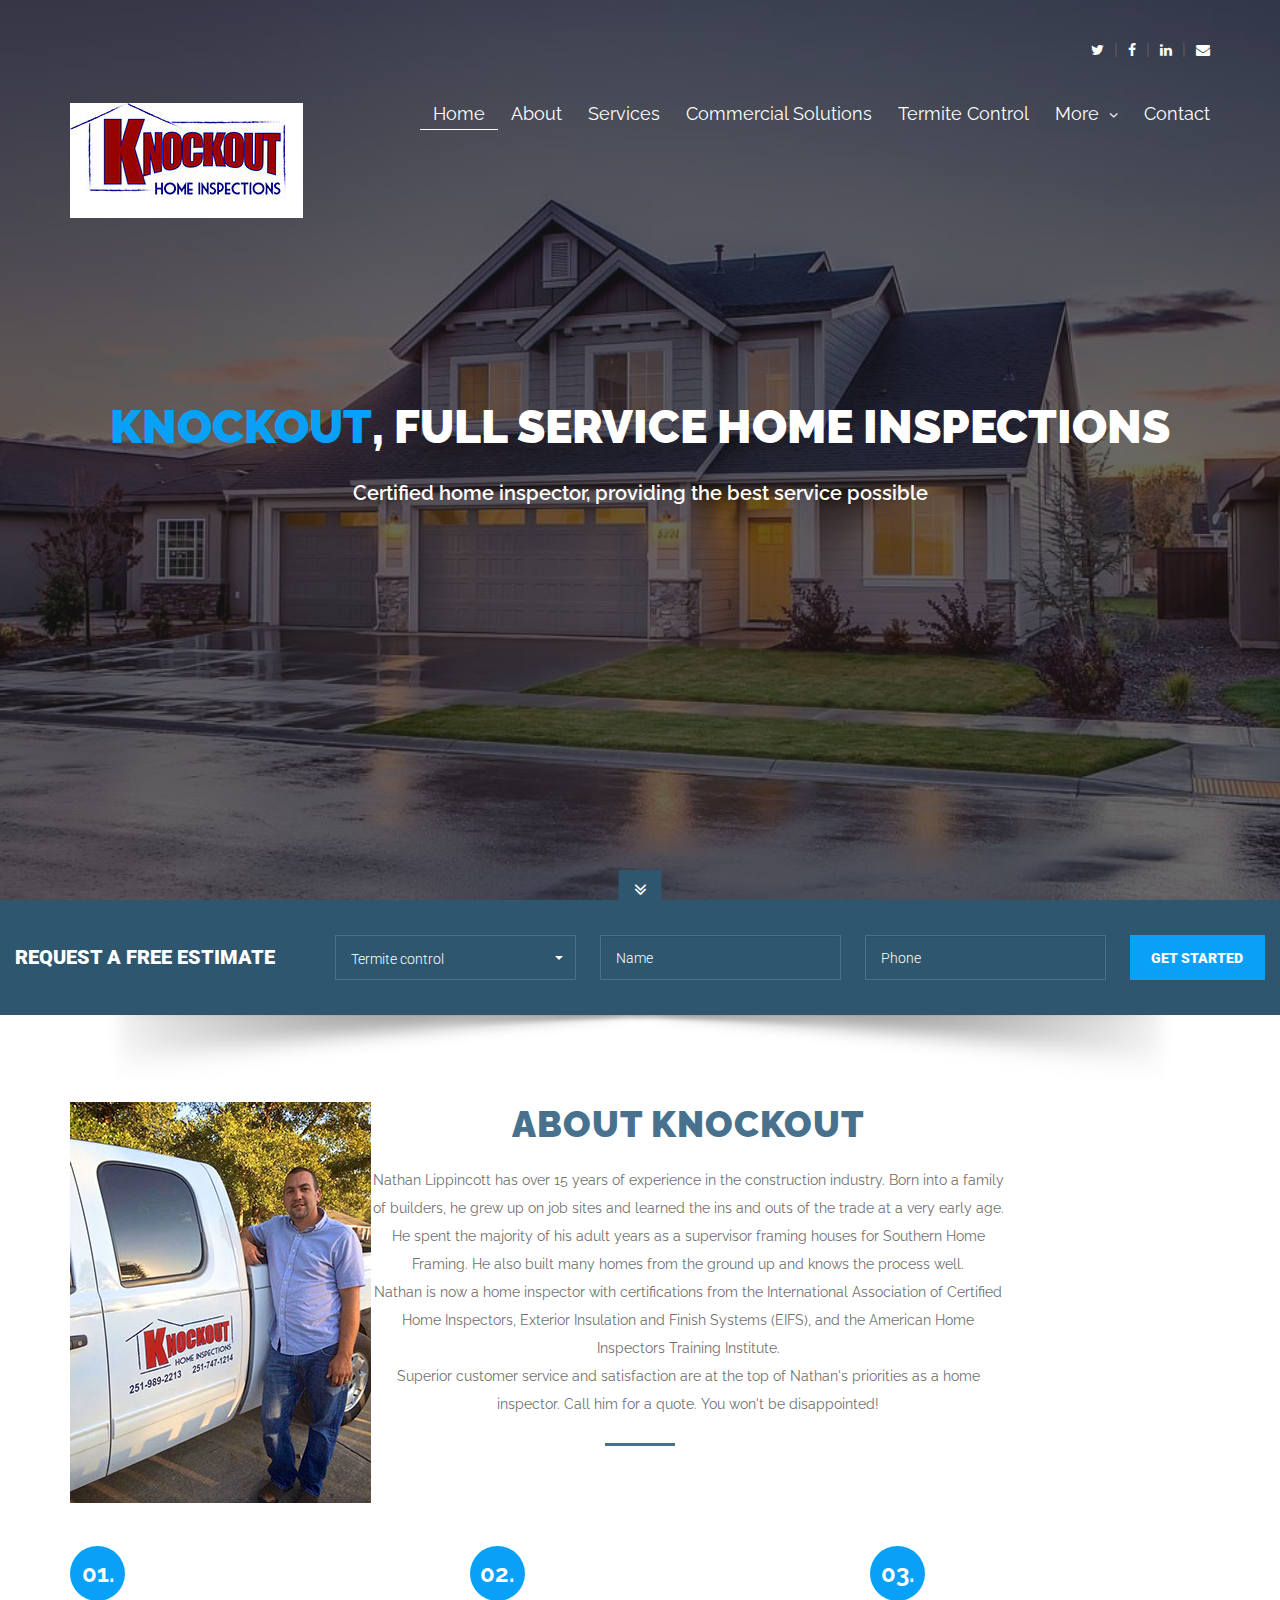
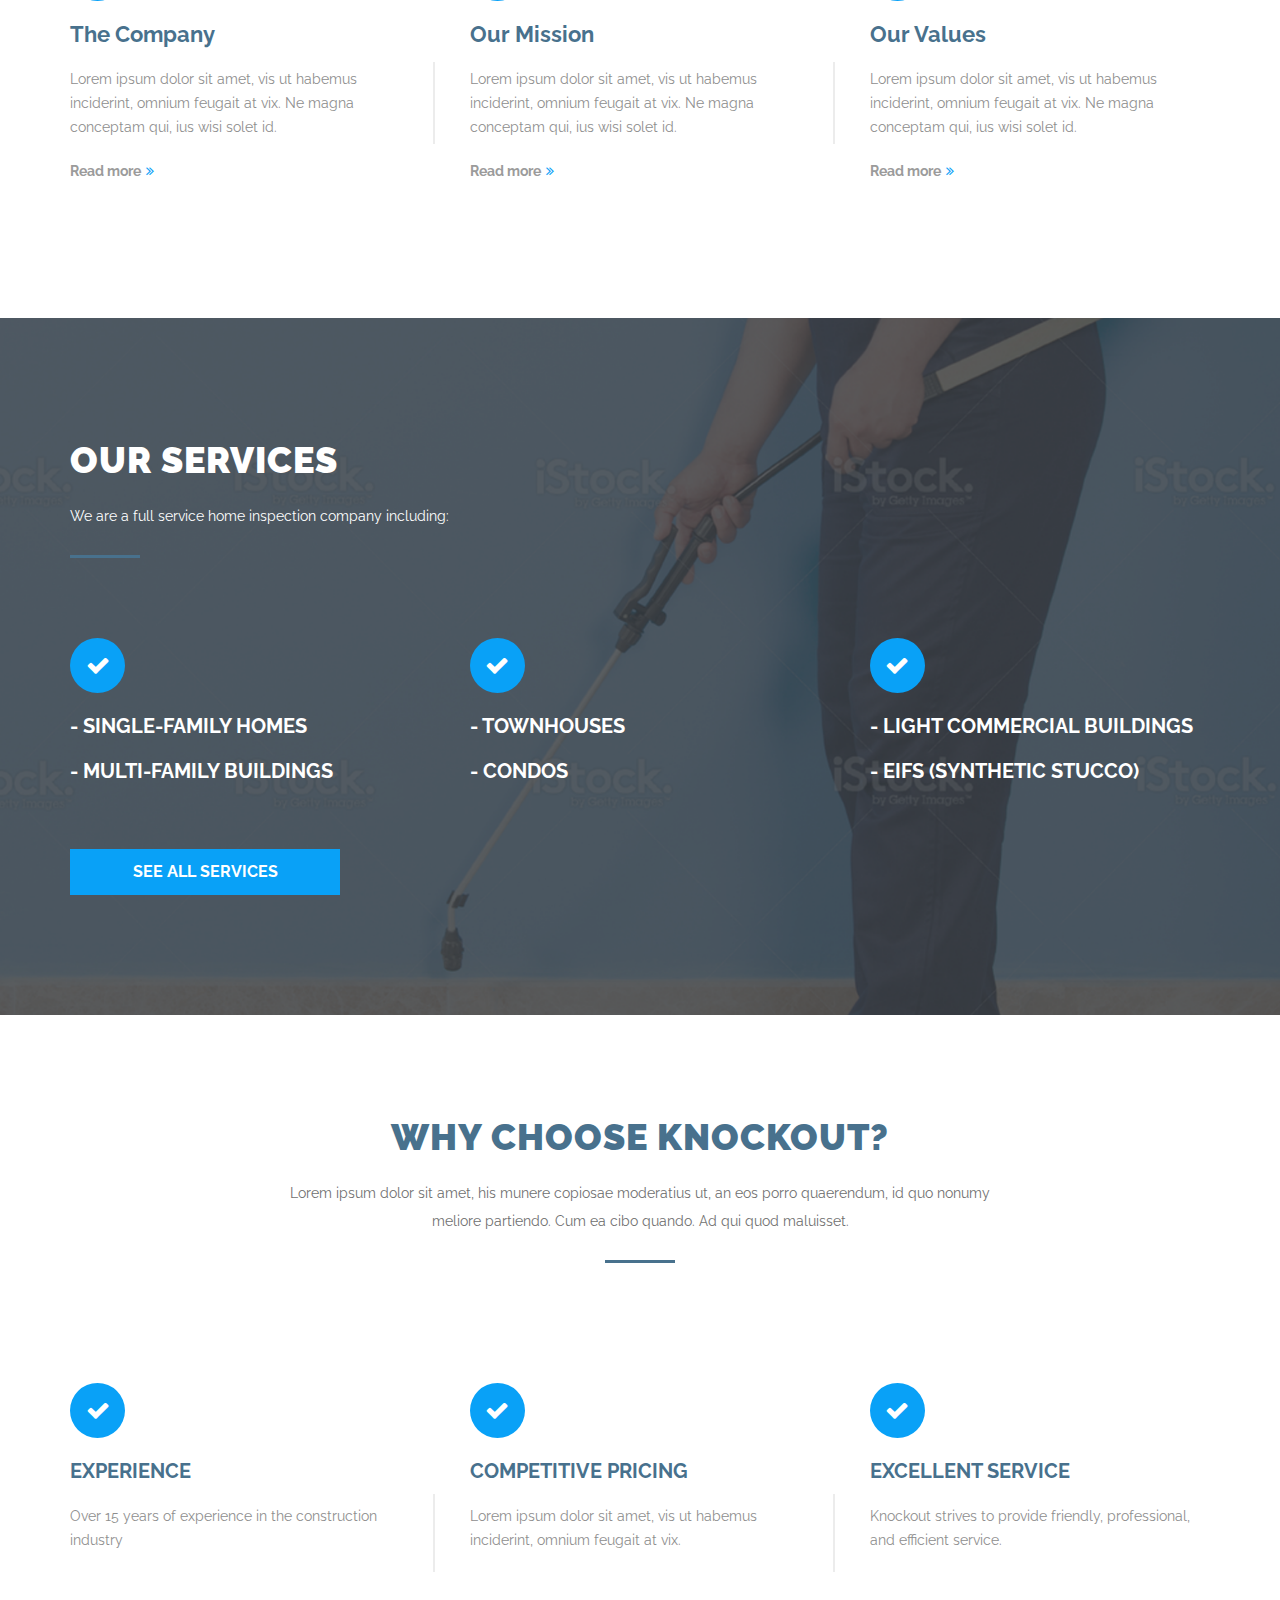
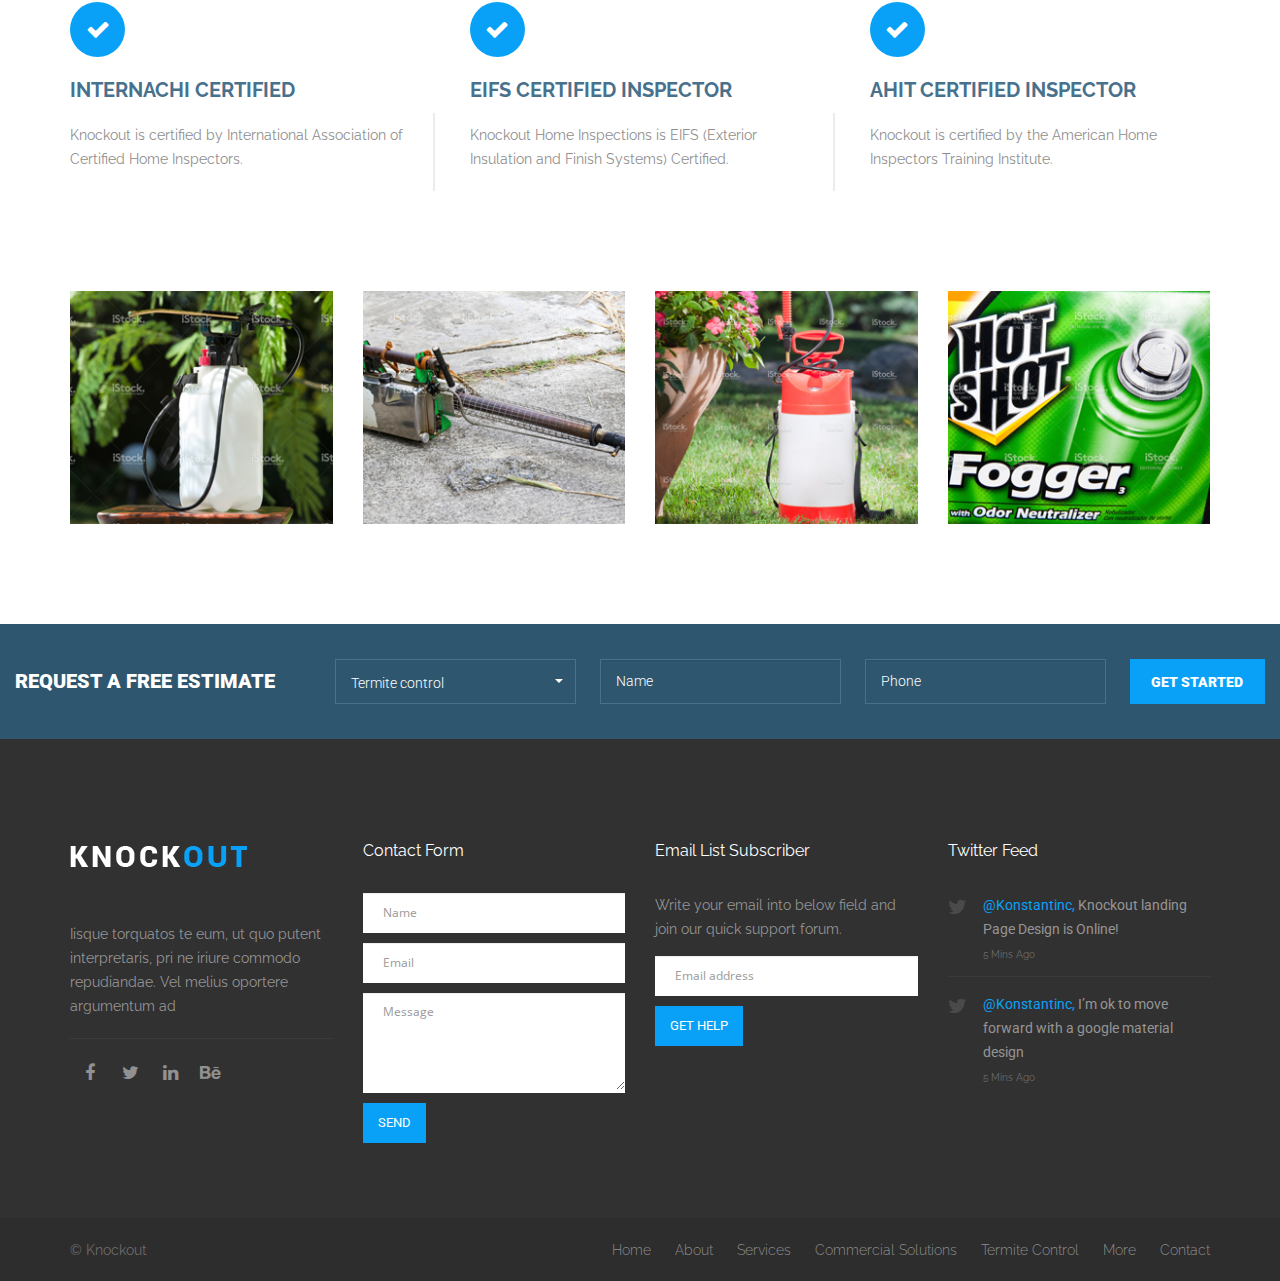
==== index.html @ 628419d8 "commented out even more stuff - swapped some divs in the the service section" ====
<!DOCTYPE html>
<html lang="en">
	<head>
		<title>Knockout Home Inspections | Full Service Home Inspection | Baldwin County, AL</title>

		<meta http-equiv="Content-Type" content="text/html; charset=UTF-8"/>
		<meta http-equiv="X-UA-Compatible" content="IE=edge"/>
		<meta charset="utf-8" type="text/css"/>
		<meta name="viewport" content="width=device-width" initial-scale="1.0"/>

		<!-- jQuery Plugin Set -->
		<script src="assets/plugins/jquery/jquery.js"></script>

		<!-- jQuery UI Plugin Set -->
		<link rel="stylesheet" href="assets/plugins/jquery-ui-1.11.1/jquery-ui.css"/>
		<script src="assets/plugins/jquery-ui-1.11.1/jquery-ui.js"></script>
		<script src="assets/plugins/jquery-ui-1.11.1/jquery.easing.js"></script>

		<!-- Bootstrap Plugin Set -->
		<link rel="stylesheet" href="assets/css/bootstrap.css"/>
		<script src="assets/plugins/bootstrap/assets/javascripts/bootstrap.js"></script>

		<!-- Bootstrap Select Plugin Set -->
		<link rel="stylesheet" href="assets/plugins/bootstrap-select/dist/css/bootstrap-select.min.css"/>
		<script src="assets/plugins/bootstrap-select/js/bootstrap-select.js"></script>

		<!-- Match Height Plugin Set -->
		<script src="assets/plugins/match-height/jquery.matchHeight-min.js"></script>

		<!-- Owl Carousel Plugin Set -->
		<link rel="stylesheet" href="assets/plugins/owl-carousel/assets/owl.carousel.css"/>
		<script src="assets/plugins/owl-carousel/owl.carousel.min.js"></script>

		<!-- Font Awesome Plugin Set -->
		<link rel="stylesheet" href="assets/plugins/font-awesome/css/font-awesome.min.css"/>

		<!-- Fonts -->
		<link href='http://fonts.googleapis.com/css?family=Raleway:500,600,700,800,900,400,300' rel='stylesheet' type='text/css'/>
		<link href='http://fonts.googleapis.com/css?family=Roboto:400,300,500,700,900' rel='stylesheet' type='text/css'/>
		<link href='http://fonts.googleapis.com/css?family=Open+Sans:400,300' rel='stylesheet' type='text/css'/>

		<!-- Project Theme Style Sheet -->
		<link rel="stylesheet" href="assets/css/project-theme.css"/>

		<!--[if gte IE 6]>
			<script src="assets/js/externals/css3-mediaqueries.min.js"></script>
			<script src="assets/js/externals/html5shiv.js"></script>
			<script src="assets/js/externals/placeholders.min.js"></script>
			<script src="assets/js/externals/respond.js"></script>
			<script src="assets/js/externals/selectivizr-min.js"></script>
		<![endif]-->
		
	</head>
	<body class="float-section" id="cnt_top">
		
		<header id="vh_viewport">
			<div class="overlay"></div>
			<div class="header-content-container">
				<div class="social-nav-container clearfix">
					<div class="container">
						<div class="social-nav-inner">
							<ul class="list-inline-float">
								<li><a href="javascript:;" class="hover-twitter-color"><i class="fa fa-twitter"></i></a></li>
								<li><a href="javascript:;" class="hover-facebook-color"><i class="fa fa-facebook"></i></a></li>
								<li><a href="javascript:;" class="hover-linkedin-color"><i class="fa fa-linkedin"></i></a></li>
								<li><a href="javascript:;" class="hover-mail-color"><i class="fa fa-envelope"></i></a></li>
							</ul>
						</div>
					</div>
				</div>
				<div class="main-navbar-container" id="sticky_nav">
					<div class="container">
						<nav class="navbar navbar-default navbar-reset main-navbar">
							<div class="navbar-header">
								<button type="button" class="navbar-toggle collapsed" data-toggle="collapse" data-target="#cnt_main_nav" aria-expanded="false">
									<span class="sr-only">Toggle navigation</span>
									<span class="icon-bar"></span>
									<span class="icon-bar"></span>
									<span class="icon-bar"></span>
								</button>
								<a class="navbar-brand" href="#"><img src="assets/images/knockouthomefinal2.jpg" class="img-responsive" alt="Knockout" title="Knockout"/></a>
							</div>
							<div class="collapse navbar-collapse main-nav-container" id="cnt_main_nav">
								<ul class="nav navbar-nav main-nav navbar-right">
									<li><a href="#cnt_top">Home</a></li>
									<li><a href="#cnt_about">About</a></li>
									<li><a href="#cnt_services">Services</a></li>
									<li><a href="#cnt_solutions">Commercial Solutions</a></li>
									<li><a href="#cnt_termite_control">Termite Control</a></li>
									<li>
										<a href="javascript:;">More<i class="fa fa-angle-down"></i></a>
										<div class="sub-nav-container">
											<ul class="list-unstyled sub-nav">
												<li><a href="javascript:;">Sub Nav Element 01</a></li>
												<li><a href="javascript:;">Sub Nav Element 02</a></li>
												<li><a href="javascript:;">Sub Nav Element 03</a></li>
												<li><a href="javascript:;">Sub Nav Element 04</a></li>
												<li><a href="javascript:;">Sub Nav Element 05</a></li>
											</ul>
										</div>
									</li>
									<li><a href="#cnt_contact">Contact</a></li>
								</ul>
							</div>
						</nav>
					</div>
				</div>
				<div class="header-banner-container">
					<div class="container">
						<div class="header-banner-wrapper">
							<div class="banner-text-container">
								<div class="head-title">
									<h1><span>Knockout</span>, full service home inspections</h1>
								</div>
								<div class="sub-title">
									<h3>Certified home inspector, providing the best service possible</h3>
								</div>
							</div>
						</div>
					</div>
				</div>
				<div class="scroll-arrow-container">
					<div class="container-fluid">
						<a href="#cnt_section" class="btn btn-primary smooth"><i class="fa fa-angle-double-down"></i></a>
					</div>
				</div>
			</div>
		</header>

		<section id="cnt_section">
			<article class="estimate-form-container">
				<div class="estimate-form-inner">
					<div class="estimate-form-wrapper">
						<form action="#" method="POST">
							<div class="row">
								
								<div class="col col-lg-3">
									<div class="form-title">
										<h3>Request a Free Estimate</h3>
									</div>
								</div>
								<div class="col col-lg-9">
									<div class="form-contents">
										<div class="row row-12">
											
											<div class="col col-md-10">
												<div class="row row-12">
													<div class="col col-md-4">
														<div class="form-group">
															<div class="selectpicker-container">
																<select name="knockout_type" id="knockout_type" class="select-picker">
																	<option>Termite control</option>
																	<option>Pest control</option>
																	<option>Bug control</option>
																	<option>Jerm control</option>
																</select>
															</div>
														</div>
													</div>
													<div class="col col-md-4">
														<div class="form-group">
															<input type="text" name="name" id="name" class="form-control" placeholder="Name"/>
														</div>
													</div>
													<div class="col col-md-4">
														<div class="form-group">
															<input type="text" name="phone" id="phone" class="form-control" placeholder="Phone"/>
														</div>
													</div>
												</div>
											</div>
											<div class="col col-md-2">
												<div class="btn-submit">
													<button class="btn btn-info btn-block">Get Started</button>
												</div>
											</div>

										</div>
									</div>
								</div>

							</div>
						</form>
					</div>
				</div>
				<div class="shadow-image">
					<img src="assets/images/shadow.png" class="img-responsive"/>
				</div>
			</article>

			<article class="knockout-features-container float-section" id="cnt_about">
				<div class="container">
					<div class="global-head-container head theme-dark head-center">
						<img style="float:left;" src="assets/images/nate.jpg">
						<div class="head-wrapper">
							<div class="head-title">
								<h2>About Knockout</h2>
							</div>
							<div class="head-quote">
								<p>Nathan Lippincott has over 15 years of experience in the construction industry. Born into a family of builders, he grew up on job sites and learned the ins and outs of the trade at a very early age. He spent the majority of his adult years as a supervisor framing houses for Southern Home Framing. He also built many homes from the ground up and knows the process well.</p>
								<p>Nathan is now a home inspector with certifications from the International Association of Certified Home Inspectors, Exterior Insulation and Finish Systems (EIFS), and the American Home Inspectors Training Institute.</p>
								<p>Superior customer service and satisfaction are at the top of Nathan's priorities as a home inspector. Call him for a quote. You won't be disappointed!</p>
							</div>
							<div class="head-border"></div>
						</div>
					</div>
					<div class="body">
						<div class="feature-blocks-container">
							<div class="row row-60 row-feature">
								
								<div class="col col-md-4">
									<div class="feature-block">
										<div class="feature-block-wrapper">
											<div class="block-serial">
												<span><p>01.</p></span>
											</div>
											<div class="block-title">
												<h3>The Company</h3>
											</div>
											<div class="block-description">
												<p>Lorem ipsum dolor sit amet, vis ut habemus inciderint, omnium feugait at vix. Ne magna conceptam qui, ius wisi solet id. </p>
											</div>
											<div class="block-link">
												<a href="javascript:;">Read more<i class="fa fa-angle-double-right"></i></a>
											</div>
										</div>
									</div>
								</div>
								<div class="col col-md-4">
									<div class="feature-block">
										<div class="feature-block-wrapper">
											<div class="block-serial">
												<span><p>02.</p></span>
											</div>
											<div class="block-title">
												<h3>Our Mission</h3>
											</div>
											<div class="block-description">
												<p>Lorem ipsum dolor sit amet, vis ut habemus inciderint, omnium feugait at vix. Ne magna conceptam qui, ius wisi solet id. </p>
											</div>
											<div class="block-link">
												<a href="javascript:;">Read more<i class="fa fa-angle-double-right"></i></a>
											</div>
										</div>
									</div>
								</div>
								<div class="col col-md-4">
									<div class="feature-block">
										<div class="feature-block-wrapper">
											<div class="block-serial">
												<span><p>03.</p></span>
											</div>
											<div class="block-title">
												<h3>Our Values</h3>
											</div>
											<div class="block-description">
												<p>Lorem ipsum dolor sit amet, vis ut habemus inciderint, omnium feugait at vix. Ne magna conceptam qui, ius wisi solet id. </p>
											</div>
											<div class="block-link">
												<a href="javascript:;">Read more<i class="fa fa-angle-double-right"></i></a>
											</div>
										</div>
									</div>
								</div>

							</div>
						</div>
					</div>
				</div>
			</article>
<!--
			<article class="knockout-skills-container float-section" id="cnt_services">
				<div class="container">
					<div class="global-head-container head theme-light head-left">
						<div class="head-wrapper">
							<div class="head-title">
								<h2>we handle with</h2>
							</div>
							<div class="head-quote">
								<p>Lorem ipsum dolor sit amet, his munere copiosae moderatius ut, an eos porro quaerendum, id quo nonumy meliore partiendo. Cum ea cibo quando. Ad qui quod maluisset.</p>
							</div>
							<div class="head-border"></div>
						</div>
					</div>
					<div class="body">
						<div class="skills-carousel-container">
							<div class="skills-carousel owl-carousel" id="skills_carousel">
								<div class="item">
									<div class="item-contents">
										<div class="block-image">
											<img src="assets/images/roof.jpg" class="img-responsive" alt="Termites Control" title="Termites Control"/>
										</div>
										<div class="block-title">
											<h3>Roof</h3>
										</div>
									</div>
								</div>
								<div class="item">
									<div class="item-contents">
										<div class="block-image">
											<img src="assets/images/skill-img-02.png" class="img-responsive" alt="Spiders Control" title="Spiders Control"/>
										</div>
										<div class="block-title">
											<h3>spiders</h3>
										</div>
									</div>
								</div>
								<div class="item">
									<div class="item-contents">
										<div class="block-image">
											<img src="assets/images/skill-img-03.png" class="img-responsive" alt="Beetle Control" title="Beetle Control"/>
										</div>
										<div class="block-title">
											<h3>beetles</h3>
										</div>
									</div>
								</div>
								<div class="item">
									<div class="item-contents">
										<div class="block-image">
											<img src="assets/images/skill-img-04.png" class="img-responsive" alt="Rodents Control" title="Rodents Control"/>
										</div>
										<div class="block-title">
											<h3>rodents</h3>
										</div>
									</div>
								</div>
								<div class="item">
									<div class="item-contents">
										<div class="block-image">
											<img src="assets/images/skill-img-01.png" class="img-responsive" alt="Termites Control" title="Termites Control"/>
										</div>
										<div class="block-title">
											<h3>termites</h3>
										</div>
									</div>
								</div>
								<div class="item">
									<div class="item-contents">
										<div class="block-image">
											<img src="assets/images/skill-img-02.png" class="img-responsive" alt="Spiders Control" title="Spiders Control"/>
										</div>
										<div class="block-title">
											<h3>spiders</h3>
										</div>
									</div>
								</div>
								<div class="item">
									<div class="item-contents">
										<div class="block-image">
											<img src="assets/images/skill-img-03.png" class="img-responsive" alt="Beetle Control" title="Beetle Control"/>
										</div>
										<div class="block-title">
											<h3>beetles</h3>
										</div>
									</div>
								</div>
								<div class="item">
									<div class="item-contents">
										<div class="block-image">
											<img src="assets/images/skill-img-04.png" class="img-responsive" alt="Rodents Control" title="Rodents Control"/>
										</div>
										<div class="block-title">
											<h3>rodents</h3>
										</div>
									</div>
								</div>
							</div>
						</div>
					</div>
				</div>
			</article>

			<article class="latest-news-about-knockout-container">
				<div class="container">
					<div class="global-head-container head theme-dark head-center">
						<div class="head-wrapper">
							<div class="head-title">
								<h2>Latest news &amp; about us</h2>
							</div>
							<div class="head-quote">
								<p>Lorem ipsum dolor sit amet, his munere copiosae moderatius ut, an eos porro quaerendum, id quo nonumy meliore partiendo. Cum ea cibo quando. Ad qui quod maluisset. </p>
							</div>
							<div class="head-border"></div>
						</div>
					</div>
					<div class="body">
						<div class="row row-30">

							<div class="col col-lg-4 col-md-5 col-md-push-7 col-lg-offset-1">
								<div class="about-knockout-container">
									<div class="block-subtitle">
										<h4>Knockout Pest Company We Provide</h4>
									</div>
									<div class="block-title">
										<h3>Best services you can count on</h3>
									</div>
									<div class="block-description">
										<p>Lorem ipsum dolor sit amet, tantas legendos has ne, error expetendis ex mea. Eu ornatus facilis graecis nec, his eius labore sensibus an, ne elitr reprimique persequeris vel.</p>
										<p>No nec salutatus adolescens, velit urbanitas constituam quo ea. Vel falli laboramus in. Id pro magna facilisi, sea dolorem percipitur sadipscing ad, epicuri philosophia ut eos. Sea laudem nullam luptatum ea, no iudico aliquam eos.</p>
									</div>
									<div class="block-btn">
										<a href="javascript:;" class="btn btn-special btn-primary">More about us<i class="fa fa-angle-right"></i></a>
									</div>
								</div>
							</div>
							<div class="col col-md-7 col-md-pull-5">
								<div class="latest-news-container">
									<div class="latest-news-row">
										<a href="javascript:;">
											<div class="row row-xxs">
												
												<div class="col col-sm-4 col-xs-5">
													<div class="block-image">
														<img src="assets/images/news-img-01.png" class="img-responsive" alt="News Image" title="News Thumb"/>
													</div>
												</div>
												<div class="col col-sm-8 col-xs-7">
													<div class="block-text">
														<div class="block-text-head">
															<div class="block-title">
																<h3>News Title Here</h3>
															</div>
															<div class="block-datestamp">
																<p>Feb 10 . 2015</p>
															</div>
														</div>
														<div class="block-description">
															<p>Lorem ipsum dolor sit amet, qui ex saperet eligendi delicata, sea te atqui graeco mentitum, inani quaeque epicurei ex vel. Duo nemore aliquip at.</p>
														</div>
													</div>
												</div>

											</div>
										</a>
									</div>
									<div class="latest-news-row">
										<a href="javascript:;">
											<div class="row row-xxs">
												
												<div class="col col-sm-4 col-xs-5">
													<div class="block-image">
														<img src="assets/images/news-img-02.png" class="img-responsive" alt="News Image" title="News Thumb"/>
													</div>
												</div>
												<div class="col col-sm-8 col-xs-7">
													<div class="block-text">
														<div class="block-text-head">
															<div class="block-title">
																<h3>News Title Here</h3>
															</div>
															<div class="block-datestamp">
																<p>Feb 10 . 2015</p>
															</div>
														</div>
														<div class="block-description">
															<p>Lorem ipsum dolor sit amet, qui ex saperet eligendi delicata, sea te atqui graeco mentitum, inani quaeque epicurei ex vel. Duo nemore aliquip at.</p>
														</div>
													</div>
												</div>

											</div>
										</a>
									</div>
									<div class="latest-news-row">
										<a href="javascript:;">
											<div class="row row-xxs">
												
												<div class="col col-sm-4 col-xs-5">
													<div class="block-image">
														<img src="assets/images/news-img-03.png" class="img-responsive" alt="News Image" title="News Thumb"/>
													</div>
												</div>
												<div class="col col-sm-8 col-xs-7">
													<div class="block-text">
														<div class="block-text-head">
															<div class="block-title">
																<h3>News Title Here</h3>
															</div>
															<div class="block-datestamp">
																<p>Feb 10 . 2015</p>
															</div>
														</div>
														<div class="block-description">
															<p>Lorem ipsum dolor sit amet, qui ex saperet eligendi delicata, sea te atqui graeco mentitum, inani quaeque epicurei ex vel. Duo nemore aliquip at.</p>
														</div>
													</div>
												</div>

											</div>
										</a>
									</div>
								</div>
							</div>

						</div>
					</div>
				</div>
			</article> -->

			<article class="knockout-services-container float-section" id="cnt_termite_control">
				<div class="container">
					<div class="global-head-container head theme-light head-left">
						<div class="head-wrapper">
							<div class="head-title">
								<h2>Our Services</h2>
							</div>
							<div class="head-quote">
								<p>We are a full service home inspection company including:</p>
							</div>
							<div class="head-border"></div>
						</div>
					</div>
					<div class="body">
						<div class="services-blocks-container">
							<div class="row row-40 row-services">
								
								<div class="col col-md-4">
									<div class="service-block">
										<div class="service-block-wrapper">
											<div class="block-icon">
												<span><i class="fa fa-check"></i></span>
											</div>
											<div class="block-title">
												<h3>- Single-family homes</h3>
											</div>
											<div class="block-title">
												<br>
												<h3>- Multi-family buildings</h3>
											</div>
										</div>
									</div>
								</div>
								<div class="col col-md-4">
									<div class="service-block">
										<div class="service-block-wrapper">
											<div class="block-icon">
												<span><i class="fa fa-check"></i></span>
											</div>
											<div class="block-title">
												<h3>- Townhouses</h3>
											</div>
											<div class="block-title">
												<br>
												<h3>- Condos</h3>
											</div>
										</div>
									</div>
								</div>
								<div class="col col-md-4">
									<div class="service-block">
										<div class="service-block-wrapper">
											<div class="block-icon">
												<span><i class="fa fa-check"></i></span>
											</div>
											<div class="block-title">
										        <h3>- Light Commercial Buildings</h3>
											</div>
											<div class="block-title">
												<br>
												<h3>- EIFS (Synthetic Stucco)</h3>
											</div>
										</div>
									</div>
								</div>

							</div>
						</div>
						<div class="btn-all-services">
							<div class="btn-wrapper">
								<a href="javascript:;" class="btn btn-info btn-block">see all services</a>
							</div>
						</div>
					</div>
				</div>
			</article>

		<!--	<article class="knockout-team-container">
				<div class="container">
					<div class="global-head-container head theme-dark head-center">
						<div class="head-wrapper">
							<div class="head-title">
								<h2>Our experts Team</h2>
							</div>
							<div class="head-quote">
								<p>Lorem ipsum dolor sit amet, his munere copiosae moderatius ut, an eos porro quaerendum, id quo nonumy meliore partiendo. Cum ea cibo quando. Ad qui quod maluisset.</p>
							</div>
							<div class="head-border">
								<span></span>
							</div>
						</div>
					</div>
					<div class="body">
						<div class="team-blocks-container">
							<div class="row row-xxs">
								
								<div class="col col-md-3 col-xs-6">
									<div class="team-block">
										<div class="block-image">
											<img src="assets/images/team-member-img-01.png" class="img-responsive" alt="William Robinson" title="William Robinson"/>
										</div>
										<div class="block-text">
											<div class="block-title">
												<h3>William Robinson</h3>
											</div>
											<div class="block-description">
												<p>Pest Specialist</p>
												<p>Phone: +323 456 453</p>
											</div>
											<div class="block-btn">
												<a href="javascript:;" class="btn btn-special btn-primary">Email<i class="fa fa-angle-right"></i></a>
											</div>
										</div>
									</div>
								</div>
								<div class="col col-md-3 col-xs-6">
									<div class="team-block">
										<div class="block-image">
											<img src="assets/images/team-member-img-02.png" class="img-responsive" alt="Alexander Jonson" title="Alexander Jonson"/>
										</div>
										<div class="block-text">
											<div class="block-title">
												<h3>Alexander Jonson</h3>
											</div>
											<div class="block-description">
												<p>Company CEO</p>
												<p>Phone: +323 456 453</p>
											</div>
											<div class="block-btn">
												<a href="javascript:;" class="btn btn-special btn-primary">Email<i class="fa fa-angle-right"></i></a>
											</div>
										</div>
									</div>
								</div>
								<div class="col col-md-3 col-xs-6">
									<div class="team-block">
										<div class="block-image">
											<img src="assets/images/team-member-img-03.png" class="img-responsive" alt="Brett Conor" title="Brett Conor"/>
										</div>
										<div class="block-text">
											<div class="block-title">
												<h3>Brett Conor</h3>
											</div>
											<div class="block-description">
												<p>Pest Specialist</p>
												<p>Phone: +323 456 453</p>
											</div>
											<div class="block-btn">
												<a href="javascript:;" class="btn btn-special btn-primary">Email<i class="fa fa-angle-right"></i></a>
											</div>
										</div>
									</div>
								</div>
								<div class="col col-md-3 col-xs-6">
									<div class="team-block">
										<div class="block-image">
											<img src="assets/images/team-member-img-02.png" class="img-responsive" alt="Alexander Jonson" title="Alexander Jonson"/>
										</div>
										<div class="block-text">
											<div class="block-title">
												<h3>Alexander Jonson</h3>
											</div>
											<div class="block-description">
												<p>Company CEO</p>
												<p>Phone: +323 456 453</p>
											</div>
											<div class="block-btn">
												<a href="javascript:;" class="btn btn-special btn-primary">Email<i class="fa fa-angle-right"></i></a>
											</div>
										</div>
									</div>
								</div>

							</div>
						</div>
					</div>
				</div>
			</article>
	
			<article class="knockout-facts-container">
				<div class="container">
					<div class="body">
						<div class="facts-blocks-container">
							<div class="row row-60">
								
								<div class="col col-md-4">
									<div class="fact-block">
										<div class="fact-block-wrapper">
											<div class="block-image">
												<img src="assets/images/facts-img-01.png" class="img-responsive" alt="Latest Technologies" title="Latest Technologies"/>
											</div>
											<div class="block-title">
												<h3>Latest Technologies</h3>
											</div>
											<div class="block-description">
												<p>Lorem ipsum dolor sit amet, vis ut habemus inciderint, omnium feugait at vix. Ne magna conceptam qui, ius wisi solet id. </p>
											</div>
											<div class="block-link">
												<a href="javascript:;">Read more</a>
											</div>
										</div>
									</div>
								</div>
								<div class="col col-md-4">
									<div class="fact-block">
										<div class="fact-block-wrapper">
											<div class="block-image">
												<img src="assets/images/facts-img-02.png" class="img-responsive" alt="Innovative Ideas" title="Innovative Ideas"/>
											</div>
											<div class="block-title">
												<h3>Innovative Ideas</h3>
											</div>
											<div class="block-description">
												<p>Lorem ipsum dolor sit amet, vis ut habemus inciderint, omnium feugait at vix. Ne magna conceptam qui, ius wisi solet id. </p>
											</div>
											<div class="block-link">
												<a href="javascript:;">Read more</a>
											</div>
										</div>
									</div>
								</div>
								<div class="col col-md-4">
									<div class="fact-block">
										<div class="fact-block-wrapper">
											<div class="block-image">
												<img src="assets/images/facts-img-03.png" class="img-responsive" alt="Organized Workflows" title="Organized Workflows"/>
											</div>
											<div class="block-title">
												<h3>Organized Workflows</h3>
											</div>
											<div class="block-description">
												<p>Lorem ipsum dolor sit amet, vis ut habemus inciderint, omnium feugait at vix. Ne magna conceptam qui, ius wisi solet id. </p>
											</div>
											<div class="block-link">
												<a href="javascript:;">Read more</a>
											</div>
										</div>
									</div>
								</div>

							</div>
						</div>
					</div>
				</div>
			</article>
-->
			<article class="knockout-services-pesticides-container float-section" id="cnt_solutions">
				<div class="container">
					<div class="global-head-container head theme-dark head-center">
						<div class="head-wrapper">
							<div class="head-title">
								<h2>Why Choose Knockout?</h2>
							</div>
							<div class="head-quote">
								<p>Lorem ipsum dolor sit amet, his munere copiosae moderatius ut, an eos porro quaerendum, id quo nonumy meliore partiendo. Cum ea cibo quando. Ad qui quod maluisset.</p>
							</div>
							<div class="head-border"></div>
						</div>
					</div>
					<div class="body">
						<div class="services-blocks-container">
							<div class="row row-60 row-services">
								
								<div class="col col-md-4">
									<div class="service-block">
										<div class="service-block-wrapper">
											<div class="block-icon">
												<span><i class="fa fa-check"></i></span>
											</div>
											<div class="block-title">
												<h3>Experience</h3>
											</div>
											<div class="block-description">
												<p>Over 15 years of experience in the construction industry</p>
											</div>
										</div>
									</div>
								</div>
								<div class="col col-md-4">
									<div class="service-block">
										<div class="service-block-wrapper">
											<div class="block-icon">
												<span><i class="fa fa-check"></i></span>
											</div>
											<div class="block-title">
												<h3>Competitive Pricing</h3>
											</div>
											<div class="block-description">
												<p>Lorem ipsum dolor sit amet, vis ut habemus inciderint, omnium feugait at vix.</p>
											</div>
										</div>
									</div>
								</div>
								<div class="col col-md-4">
									<div class="service-block">
										<div class="service-block-wrapper">
											<div class="block-icon">
												<span><i class="fa fa-check"></i></span>
											</div>
											<div class="block-title">
												<h3>Excellent Service</h3>
											</div>
											<div class="block-description">
												<p>Knockout strives to provide friendly, professional, and efficient service.</p>
											</div>
										</div>
									</div>
								</div>

							</div>
							<div class="row row-60 row-services">
								
								<div class="col col-md-4">
									<div class="service-block">
										<div class="service-block-wrapper">
											<div class="block-icon">
												<span><i class="fa fa-check"></i></span>
											</div>
											<div class="block-title">
												<h3>InterNACHI Certified</h3>
											</div>
											<div class="block-description">
												<p>Knockout is certified by International Association of Certified Home Inspectors.</p>
											</div>
										</div>
									</div>
								</div>
								<div class="col col-md-4">
									<div class="service-block">
										<div class="service-block-wrapper">
											<div class="block-icon">
												<span><i class="fa fa-check"></i></span>
											</div>
											<div class="block-title">
												<h3>EIFS Certified Inspector</h3>
											</div>
											<div class="block-description">
												<p>Knockout Home Inspections is EIFS (Exterior Insulation and Finish Systems) Certified.</p>
											</div>
										</div>
									</div>
								</div>
								<div class="col col-md-4">
									<div class="service-block">
										<div class="service-block-wrapper">
											<div class="block-icon">
												<span><i class="fa fa-check"></i></span>
											</div>
											<div class="block-title">
												<h3>AHIT Certified Inspector</h3>
											</div>
											<div class="block-description">
												<p>Knockout is certified by the American Home Inspectors Training Institute.</p>
											</div>
										</div>
									</div>
								</div>

							</div>
						</div>

						<div class="pesticide-blocks-container">
							<div class="row row-xxs">
								
								<div class="col col-md-3 col-xs-6">
									<div class="pesticide-block">
										<a href="javascript:;">
											<div class="block-image">
												<img src="assets/images/product-img-01.png" class="img-responsive" alt="Pesticide" title="Pesticide"/>
											</div>
											<div class="block-hover">
												<div class="block-hover-inner">
													<div class="block-title">
														<h3>product name</h3>
													</div>
												</div>
											</div>
										</a>
									</div>
								</div>
								<div class="col col-md-3 col-xs-6">
									<div class="pesticide-block">
										<a href="javascript:;">
											<div class="block-image">
												<img src="assets/images/product-img-02.png" class="img-responsive" alt="Pesticide" title="Pesticide"/>
											</div>
											<div class="block-hover">
												<div class="block-hover-inner">
													<div class="block-title">
														<h3>product name</h3>
													</div>
												</div>
											</div>
										</a>
									</div>
								</div>
								<div class="col col-md-3 col-xs-6">
									<div class="pesticide-block">
										<a href="javascript:;">
											<div class="block-image">
												<img src="assets/images/product-img-03.png" class="img-responsive" alt="Pesticide" title="Pesticide"/>
											</div>
											<div class="block-hover">
												<div class="block-hover-inner">
													<div class="block-title">
														<h3>product name</h3>
													</div>
												</div>
											</div>
										</a>
									</div>
								</div>
								<div class="col col-md-3 col-xs-6">
									<div class="pesticide-block">
										<a href="javascript:;">
											<div class="block-image">
												<img src="assets/images/product-img-04.png" class="img-responsive" alt="Pesticide" title="Pesticide"/>
											</div>
											<div class="block-hover">
												<div class="block-hover-inner">
													<div class="block-title">
														<h3>product name</h3>
													</div>
												</div>
											</div>
										</a>
									</div>
								</div>

							</div>
						</div>
					</div>
				</div>
			</article>
<!--
			<article class="clients-testonomials-container">
				<div class="global-head-container head theme-dark head-center">
					<div class="container">
						<div class="head-wrapper">
							<div class="head-title">
								<h2>Testimonials &amp; Clients</h2>
							</div>
							<div class="head-quote">
								<p>Lorem ipsum dolor sit amet, his munere copiosae moderatius ut, an eos porro quaerendum, id quo nonumy meliore partiendo. Cum ea cibo quando. Ad qui quod maluisset.</p>
							</div>
							<div class="head-border"></div>
						</div>
					</div>
				</div>
				<div class="body">
					<div class="testionmials-container">
						<div class="container">
							<div class="row">
								
								<div class="col col-sm-6">
									<div class="testonomial-block">
										<div class="testonomial">
											<div class="testonomial-text">
												<p>Lorem Ipsum is simply dummy text of the printing and typesetting industry. Lorem Ipsum has been the industry's standard dummy text ever since they 1500s, when an unknown printer took a galley of type and scrambled.</p>
											</div>
											<div class="testonomial-corner"></div>
										</div>
										<div class="user-details">
											<div class="user-icon">
												<img src="assets/images/user-icon.png" class="img-responsive" alt="Konnstantinc" title="Konnstantinc"/>
											</div>
											<div class="user-name">
												<p>Konnstantinc <span>- CEO</span></p>
											</div>
										</div>
									</div>
								</div>
								<div class="col col-sm-6">
									<div class="testonomial-block">
										<div class="testonomial">
											<div class="testonomial-text">
												<p>Lorem Ipsum is simply dummy text of the printing and typesetting industry. Lorem Ipsum has been the industry's standard dummy text ever since they 1500s, when an unknown printer took a galley of type and scrambled.</p>
											</div>
											<div class="testonomial-corner"></div>
										</div>
										<div class="user-details">
											<div class="user-icon">
												<img src="assets/images/user-icon.png" class="img-responsive" alt="Konnstantinc" title="Konnstantinc"/>
											</div>
											<div class="user-name">
												<p>Konnstantinc <span>- CEO</span></p>
											</div>
										</div>
									</div>
								</div>

							</div>
						</div>
					</div>
					<div class="clients-container">
						<div class="container">
							<div class="clients-logo-container">
								<ul class="list-inline">
									<li>
										<a href="javascript:;" target="_blank">
											<img src="assets/images/client-logo-01.png" class="img-responsive" alt="Client Logo" title="Client Logo"/>
										</a>
									</li>
									<li>
										<a href="javascript:;" target="_blank">
											<img src="assets/images/client-logo-05.png" class="img-responsive" alt="Client Logo" title="Client Logo"/>
										</a>
									</li>
									<li>
										<a href="javascript:;" target="_blank">
											<img src="assets/images/client-logo-03.png" class="img-responsive" alt="Client Logo" title="Client Logo"/>
										</a>
									</li>
									<li>
										<a href="javascript:;" target="_blank">
											<img src="assets/images/client-logo-04.png" class="img-responsive" alt="Client Logo" title="Client Logo"/>
										</a>
									</li>
									<li>
										<a href="javascript:;" target="_blank">
											<img src="assets/images/client-logo-05.png" class="img-responsive" alt="Client Logo" title="Client Logo"/>
										</a>
									</li>
									<li>
										<a href="javascript:;" target="_blank">
											<img src="assets/images/client-logo-06.png" class="img-responsive" alt="Client Logo" title="Client Logo"/>
										</a>
									</li>
									<li>
										<a href="javascript:;" target="_blank">
											<img src="assets/images/client-logo-07.png" class="img-responsive" alt="Client Logo" title="Client Logo"/>
										</a>
									</li>
								</ul>
							</div>
						</div>
					</div>
				</div>
			</article>
		-->
			<article class="estimate-form-container float-section" id="cnt_contact">
				<div class="estimate-form-inner">
					<div class="estimate-form-wrapper">
						<form action="#" method="POST">
							<div class="row">
								
								<div class="col col-lg-3">
									<div class="form-title">
										<h3>Request a Free Estimate</h3>
									</div>
								</div>
								<div class="col col-lg-9">
									<div class="form-contents">
										<div class="row row-12">
											
											<div class="col col-md-10">
												<div class="row row-12">
													<div class="col col-md-4">
														<div class="form-group">
															<div class="selectpicker-container">
																<select name="knockout_type" id="knockout_type" class="select-picker">
																	<option>Termite control</option>
																	<option>Pest control</option>
																	<option>Bug control</option>
																	<option>Jerm control</option>
																</select>
															</div>
														</div>
													</div>
													<div class="col col-md-4">
														<div class="form-group">
															<input type="text" name="name" id="name" class="form-control" placeholder="Name"/>
														</div>
													</div>
													<div class="col col-md-4">
														<div class="form-group">
															<input type="text" name="phone" id="phone" class="form-control" placeholder="Phone"/>
														</div>
													</div>
												</div>
											</div>
											<div class="col col-md-2">
												<div class="btn-submit">
													<button class="btn btn-info btn-block">Get Started</button>
												</div>
											</div>

										</div>
									</div>
								</div>

							</div>
						</form>
					</div>
				</div>
			</article>
		</section>

		<footer>
			<div class="pre-footer-container">
				<div class="container">
					<div class="pre-footer-blocks-container">
						<div class="row">
							
							<div class="col col-md-3 col-sm-6">
								<div class="pre-footer-block about-block">
									<div class="block-icon">
										<img src="assets/images/logo.png" class="img-responsive" alt="Knockout" title="Knockout"/>
									</div>
									<div class="block-description">
										<p>Iisque torquatos te eum, ut quo putent interpretaris, pri ne iriure commodo repudiandae. Vel melius oportere argumentum ad</p>
									</div>
									<div class="block-nav">
										<ul class="list-inline-float">
											<li><a href="javascript:;" class="hover-facebook-bg"><i class="fa fa-facebook"></i></a></li>
											<li><a href="javascript:;" class="hover-twitter-bg"><i class="fa fa-twitter"></i></a></li>
											<li><a href="javascript:;" class="hover-linkedin-bg"><i class="fa fa-linkedin"></i></a></li>
											<li><a href="javascript:;" class="hover-mail-bg"><i class="fa fa-behance"></i></a></li>
										</ul>
									</div>
								</div>
							</div>
							<!-- <div class="col col-md-3 col-sm-6">
								<div class="pre-footer-block design-updates-block">
									<div class="block-title">
										<h3>Design Updates</h3>
									</div>
									<div class="block-list">
										<ul class="list-unstyled">
											<li><a href="javascript:;">Fixed responsive issue - <span>Just Now</span></a></li>
											<li><a href="javascript:;">New portfolio grid layout - <span>Today</span></a></li>
											<li><a href="javascript:;">Tested &amp; approved WP 3.6 - <span>5 Hours Ago</span></a></li>
											<li><a href="javascript:;">Fixed google map issue - <span>Yesterday</span></a></li>
											<li><a href="javascript:;">Fixed faq template bug - <span>3 Days Ago</span></a></li>
										</ul>
									</div>
								</div>
							</div> -->
							<div class="col col-md-3 col-sm-6">
								<div class="pre-footer-block contact-block has-form">
									<div class="block-title">
										<h3>Contact Form</h3>
									</div>
									<div class="block-form">
										<form action="#" method="POST">
											<div class="form-group">
												<input type="text" class="form-control" name="name" placeholder="Name">
											</div>
											<div class="form-group">
												<input type="text" class="form-control" name="email" placeholder="Email">
											</div>
											<div class="form-group">
												<textarea class="form-control" name="message" placeholder="Message"></textarea>
											</div>
											<div class="btn-submit">
												<button class="btn btn-info">Send</button>
											</div>
										</form>
									</div>
								</div>
							</div>
							<div class="col col-md-3 col-sm-6">
								<div class="pre-footer-block support-forum-block has-form">
									<div class="block-title">
										<h3>Email List Subscriber</h3>
									</div>
									<div class="block-description">
										<p>Write your email into below field and join our quick support forum.</p>
									</div>
									<div class="block-form">
										<form action="#" method="POST">
											<div class="form-group">
												<input type="text" class="form-control" name="email" placeholder="Email address">
											</div>
											<div class="btn-submit">
												<button class="btn btn-info">Get Help</button>
											</div>
										</form>
									</div>
								</div>
							</div>
							<div class="col col-md-3 col-sm-6">
								<div class="pre-footer-block twitter-block">
									<div class="block-title">
										<h3>Twitter Feed</h3>
									</div>
									<div class="block-feeds">
										<div class="twitter-feed">
											<a href="javascript:;">
												<div class="feed"><p><span>@Konstantinc,</span> Knockout  landing Page Design is Online!</p></div>
												<div class="timestamp"><p>5 Mins Ago</p></div>
											</a>
										</div>
										<div class="twitter-feed">
											<a href="javascript:;">
												<div class="feed"><p><span>@Konstantinc,</span> I’m ok to move forward with a google material design</p></div>
												<div class="timestamp"><p>5 Mins Ago</p></div>
											</a>
										</div>
									</div>
								</div>
							</div>

						</div>
					</div>
				</div>
			</div>
			<div class="post-footer-container">
				<div class="container">
					<div class="post-footer-contents">
						<div class="copyright-container">
							<p>&copy; Knockout</p>
						</div>
						<div class="footer-nav-container">
							<ul class="list-inline footer-nav">
								<li><a href="javascript:;">Home</a></li>
								<li><a href="javascript:;">About</a></li>
								<li><a href="javascript:;">Services</a></li>
								<li><a href="javascript:;">Commercial Solutions</a></li>
								<li><a href="javascript:;">Termite Control</a></li>
								<li><a href="javascript:;">More</a></li>
								<li><a href="javascript:;">Contact</a></li>
							</ul>
						</div>
					</div>
				</div>
			</div>
		</footer>

		<!-- Custom Project Script -->
		<script src="assets/js/project-script.js"></script>
		<script src="assets/js/sticky-nav.js"></script>
		
	</body>
</html>
---- assets/css/project-theme.css ----
/*==========  Global Partials  ==========*/
/*==========  Font Variables  ==========*/
/*==========  Color Variables  ==========*/
/*-----  Default Variables  -----*/
/*-----  Unsorted Variables  -----*/
/*-----  Brands Variables  -----*/
/* Brand Primary */
/* Brand Warning */
/* Brand Danger */
/* Brand Gray */
/*==========  Font Weight Variables  ==========*/
/*==========  Font Size Variables  ==========*/
/*==========  Responsive Breakpoint Variables  ==========*/
/*==========  Transition Mixins  ==========*/
/*==========  Fonts Mixins  ==========*/
/*==========  Border Radius Mixins  ==========*/
/*==========  Transform Mixins  ==========*/
/*==========  Opacity Mixin  ==========*/
/*==========  Shadow Mixins  ==========*/
/*==========  Font Variables  ==========*/
/*==========  Color Variables  ==========*/
/*-----  Default Variables  -----*/
/*-----  Unsorted Variables  -----*/
/*-----  Brands Variables  -----*/
/* Brand Primary */
/* Brand Warning */
/* Brand Danger */
/* Brand Gray */
/*==========  Font Weight Variables  ==========*/
/*==========  Font Size Variables  ==========*/
/*==========  Responsive Breakpoint Variables  ==========*/
/*==========  Elements Reset  ==========*/
h1, h2, h3, h4, h5, h6, p, label, span, ul, li, .list-inline, .list-inline li {
  margin: 0;
  padding: 0; }

a, span {
  display: inline-block; }

.form-control {
  height: auto; }

ul.list-inline-float:before, ul.list-inline-float:after {
  content: " ";
  display: table; }
ul.list-inline-float:after {
  clear: both; }
ul.list-inline-float li {
  display: block;
  float: left; }

.form-control:focus {
  -webkit-box-shadow: 0 0 0 0 #000;
  -moz-box-shadow: 0 0 0 0 #000;
  box-shadow: 0 0 0 0 #000;
  -webkit-box-shadow: inset 0 0 0 0 #000;
  -moz-box-shadow: inset 0 0 0 0 #000;
  box-shadow: inset 0 0 0 0 #000; }

textarea {
  max-width: 100%; }

:focus {
  outline: none !important; }

.img-responsive {
  max-width: 100%;
  display: inline-block;
  height: auto; }

.cnt-hidden {
  display: none !important; }

.hidden-xxs {
  display: block; }
  @media (max-width: 480px) {
    .hidden-xxs {
      display: none; } }

.visible-xxs {
  display: none; }
  @media (max-width: 480px) {
    .visible-xxs {
      display: block; } }

.btn {
  white-space: normal;
  -webkit-transition: all 0.3s linear;
  -moz-transition: all 0.3s linear;
  -ms-transition: all 0.3s linear;
  -o-transition: all 0.3s linear;
  transition: all 0.3s linear; }

/*==========  Bootstrap Navbar Reset  ==========*/
nav.navbar-reset {
  border: 0;
  background: none;
  margin-bottom: 0;
  min-height: 0; }
  nav.navbar-reset .navbar-header a.navbar-brand {
    display: inline-block;
    padding: 0;
    height: auto;
    min-height: 0; }

nav.navbar .navbar-header button.navbar-toggle {
  -webkit-transition: all 0.3s linear;
  -moz-transition: all 0.3s linear;
  -ms-transition: all 0.3s linear;
  -o-transition: all 0.3s linear;
  transition: all 0.3s linear; }

/*==========  Bootstrap Custom Row-Col  ==========*/
.row-nopad {
  margin-right: 0;
  margin-left: 0; }
  .row-nopad > .col {
    padding: 0; }

.row-3 {
  margin-right: -3px;
  margin-left: -3px; }
  .row-3 > .col {
    padding: 0 3px; }

.row-5 {
  margin-right: -5px;
  margin-left: -5px; }
  .row-5 > .col {
    padding: 0 5px; }

.row-7 {
  margin-right: -7px;
  margin-left: -7px; }
  .row-7 > .col {
    padding: 0 7px; }

.row-10 {
  margin-right: -10px;
  margin-left: -10px; }
  .row-10 > .col {
    padding: 0 10px; }

.row-20 {
  margin-right: -20px;
  margin-left: -20px; }
  .row-20 > .col {
    padding: 0 20px; }
  @media (max-width: 767px) {
    .row-20 {
      margin-right: -15px;
      margin-left: -15px; }
      .row-20 > .col {
        padding: 0 15px; } }

.row-30 {
  margin-right: -30px;
  margin-left: -30px; }
  .row-30 > .col {
    padding: 0 30px; }
  @media (max-width: 991px) {
    .row-30 {
      margin-right: -15px;
      margin-left: -15px; }
      .row-30 > .col {
        padding: 0 15px; } }

.row-35 {
  margin-right: -35px;
  margin-left: -35px; }
  .row-35 > .col {
    padding: 0 35px; }
  @media (max-width: 767px) {
    .row-35 {
      margin-right: -15px;
      margin-left: -15px; }
      .row-35 > .col {
        padding: 0 15px; } }

@media (max-width: 650px) {
  .row-xs > .col {
    display: block;
    float: none;
    width: 100%; }
    .row-xs > .col:before, .row-xs > .col:after {
      content: " ";
      display: table; }
    .row-xs > .col:after {
      clear: both; }
  .row-xs > .col-6 {
    width: 50%;
    float: left; } }
@media (max-width: 400px) {
  .row-xs > .col-6 {
    display: block;
    float: none;
    width: 100%; }
    .row-xs > .col-6:before, .row-xs > .col-6:after {
      content: " ";
      display: table; }
    .row-xs > .col-6:after {
      clear: both; } }

@media (max-width: 480px) {
  .row-xxs > .col {
    display: block;
    float: none;
    width: 100%; }
    .row-xxs > .col:before, .row-xxs > .col:after {
      content: " ";
      display: table; }
    .row-xxs > .col:after {
      clear: both; } }

/*==========  Common Partials  ==========*/
header {
  position: relative;
  background: url("../images/house.jpg") no-repeat center center;
  -webkit-background-size: cover;
  background-size: cover; }
  header .overlay {
    position: absolute;
    top: 0;
    left: 0;
    width: 100%;
    height: 100%;
    background: rgba(25, 25, 25, 0.65);
    z-index: 1; }
  header .header-content-container {
    position: relative;
    z-index: 11;
    padding-top: 40px;
    min-height: 100%; }
    @media (max-width: 767px) {
      header .header-content-container {
        padding-top: 20px; } }
  header .social-nav-container {
    margin-bottom: 35px;
    text-align: right; }
    header .social-nav-container .social-nav-inner {
      display: inline-block;
      margin-right: -10px; }
      @media (max-width: 991px) {
        header .social-nav-container .social-nav-inner {
          margin: 0; } }
    header .social-nav-container ul li a {
      padding: 0 10px;
      font-family: 'FontAwesome';
      font-size: 14px;
      font-weight: 400;
      line-height: 16.8px;
      color: #fff; }
    header .social-nav-container ul li:after {
      content: '|';
      font-family: "Raleway", sans-serif;
      font-size: 16px;
      font-weight: 400;
      line-height: 19.2px;
      color: #616161; }
    header .social-nav-container ul li:last-child:after {
      display: none; }
    @media (max-width: 991px) {
      header .social-nav-container {
        margin-bottom: 20px;
        text-align: center; } }
    @media (max-width: 767px) {
      header .social-nav-container {
        text-align: right; } }
  header .main-navbar-container {
    margin-bottom: 100px; }
    header .main-navbar-container.nav-sticked {
      position: fixed;
      top: 0;
      left: 0;
      width: 100%;
      background: #2e566f;
      padding: 10px 0;
      z-index: 9999;
      -webkit-box-shadow: 0 0 5px 0 rgba(0, 0, 0, 0.7);
      -moz-box-shadow: 0 0 5px 0 rgba(0, 0, 0, 0.7);
      box-shadow: 0 0 5px 0 rgba(0, 0, 0, 0.7); }
    header .main-navbar-container nav.main-navbar .navbar-header .navbar-brand {
      margin-top: 5px; }
    header .main-navbar-container nav.main-navbar .navbar-header .navbar-toggle {
      border: 0;
      padding: 0;
      margin: 0;
      margin-top: 12px;
      -webkit-border-radius: 0;
      border-radius: 0;
      background-clip: padding-box; }
      header .main-navbar-container nav.main-navbar .navbar-header .navbar-toggle .icon-bar {
        height: 5px;
        width: 30px;
        background: #fff;
        -webkit-transition: all 0.3s linear;
        -moz-transition: all 0.3s linear;
        -ms-transition: all 0.3s linear;
        -o-transition: all 0.3s linear;
        transition: all 0.3s linear; }
      header .main-navbar-container nav.main-navbar .navbar-header .navbar-toggle:hover, header .main-navbar-container nav.main-navbar .navbar-header .navbar-toggle:active, header .main-navbar-container nav.main-navbar .navbar-header .navbar-toggle:focus {
        background: none; }
        header .main-navbar-container nav.main-navbar .navbar-header .navbar-toggle:hover .icon-bar, header .main-navbar-container nav.main-navbar .navbar-header .navbar-toggle:active .icon-bar, header .main-navbar-container nav.main-navbar .navbar-header .navbar-toggle:focus .icon-bar {
          background: #09a1f7; }
    @media (max-width: 1199px) {
      header .main-navbar-container nav.main-navbar .navbar-header .navbar-brand {
        margin-top: 0; } }
    @media (max-width: 991px) {
      header .main-navbar-container nav.main-navbar .navbar-header {
        float: none;
        clear: both;
        margin-bottom: 15px;
        text-align: center; }
        header .main-navbar-container nav.main-navbar .navbar-header .navbar-brand {
          float: none;
          clear: both; } }
    @media (max-width: 767px) {
      header .main-navbar-container nav.main-navbar .navbar-header {
        margin-bottom: 0;
        margin-bottom: 10px; }
        header .main-navbar-container nav.main-navbar .navbar-header .navbar-brand {
          float: left;
          clear: none;
          margin-top: 15px; } }
    header .main-navbar-container nav.main-navbar .main-nav-container {
      padding: 0;
      margin: 0; }
      header .main-navbar-container nav.main-navbar .main-nav-container ul.main-nav {
        margin-right: -13px; }
        header .main-navbar-container nav.main-navbar .main-nav-container ul.main-nav > li {
          position: relative; }
          header .main-navbar-container nav.main-navbar .main-nav-container ul.main-nav > li > a {
            position: relative;
            padding: 5px 13px;
            -webkit-transition: all 0.3s linear;
            -moz-transition: all 0.3s linear;
            -ms-transition: all 0.3s linear;
            -o-transition: all 0.3s linear;
            transition: all 0.3s linear;
            font-family: "Raleway", sans-serif;
            font-size: 18px;
            font-weight: 400;
            line-height: 21.6px;
            color: #fff; }
            header .main-navbar-container nav.main-navbar .main-nav-container ul.main-nav > li > a .fa-angle-down {
              margin-left: 10px;
              font-family: 'FontAwesome';
              font-size: 14px;
              font-weight: 400;
              line-height: 16.8px;
              color: #fff; }
            header .main-navbar-container nav.main-navbar .main-nav-container ul.main-nav > li > a .fa-bars {
              font-family: 'FontAwesome';
              font-size: 18px;
              font-weight: 400;
              line-height: 21.6px;
              color: #fff; }
            header .main-navbar-container nav.main-navbar .main-nav-container ul.main-nav > li > a:after {
              content: '';
              position: absolute;
              bottom: 0;
              left: 0;
              height: 1px;
              width: 100%;
              background: #fff;
              -webkit-transform: scaleX(0);
              -moz-transform: scaleX(0);
              -ms-transform: scaleX(0);
              -o-transform: scaleX(0);
              transform: scaleX(0);
              -webkit-transition: all 0.3s linear;
              -moz-transition: all 0.3s linear;
              -ms-transition: all 0.3s linear;
              -o-transition: all 0.3s linear;
              transition: all 0.3s linear; }
          header .main-navbar-container nav.main-navbar .main-nav-container ul.main-nav > li.active, header .main-navbar-container nav.main-navbar .main-nav-container ul.main-nav > li:hover, header .main-navbar-container nav.main-navbar .main-nav-container ul.main-nav > li:active, header .main-navbar-container nav.main-navbar .main-nav-container ul.main-nav > li:focus {
            background: none; }
            header .main-navbar-container nav.main-navbar .main-nav-container ul.main-nav > li.active > a, header .main-navbar-container nav.main-navbar .main-nav-container ul.main-nav > li:hover > a, header .main-navbar-container nav.main-navbar .main-nav-container ul.main-nav > li:active > a, header .main-navbar-container nav.main-navbar .main-nav-container ul.main-nav > li:focus > a {
              background: none; }
              header .main-navbar-container nav.main-navbar .main-nav-container ul.main-nav > li.active > a:after, header .main-navbar-container nav.main-navbar .main-nav-container ul.main-nav > li:hover > a:after, header .main-navbar-container nav.main-navbar .main-nav-container ul.main-nav > li:active > a:after, header .main-navbar-container nav.main-navbar .main-nav-container ul.main-nav > li:focus > a:after {
                -webkit-transform: scaleX(1);
                -moz-transform: scaleX(1);
                -ms-transform: scaleX(1);
                -o-transform: scaleX(1);
                transform: scaleX(1); }
            header .main-navbar-container nav.main-navbar .main-nav-container ul.main-nav > li.active > .sub-nav-container, header .main-navbar-container nav.main-navbar .main-nav-container ul.main-nav > li:hover > .sub-nav-container, header .main-navbar-container nav.main-navbar .main-nav-container ul.main-nav > li:active > .sub-nav-container, header .main-navbar-container nav.main-navbar .main-nav-container ul.main-nav > li:focus > .sub-nav-container {
              display: block; }
        @media (max-width: 1199px) {
          header .main-navbar-container nav.main-navbar .main-nav-container ul.main-nav li a {
            padding: 5px 8px;
            font-family: "Raleway", sans-serif;
            font-size: 16px;
            font-weight: 400;
            line-height: 19.2px;
            color: #fff; }
            header .main-navbar-container nav.main-navbar .main-nav-container ul.main-nav li a .fa-angle-down {
              margin-left: 5px; }
            header .main-navbar-container nav.main-navbar .main-nav-container ul.main-nav li a .fa-bars {
              font-family: 'FontAwesome';
              font-size: 16px;
              font-weight: 400;
              line-height: 19.2px;
              color: #fff; } }
        @media (max-width: 991px) {
          header .main-navbar-container nav.main-navbar .main-nav-container ul.main-nav {
            margin: 0;
            padding: 0;
            display: inline-block; } }
        @media (max-width: 767px) {
          header .main-navbar-container nav.main-navbar .main-nav-container ul.main-nav {
            display: block;
            margin: 10px 0; }
            header .main-navbar-container nav.main-navbar .main-nav-container ul.main-nav > li a {
              padding: 10px 15px; }
              header .main-navbar-container nav.main-navbar .main-nav-container ul.main-nav > li a:after {
                display: none; }
            header .main-navbar-container nav.main-navbar .main-nav-container ul.main-nav > li:hover, header .main-navbar-container nav.main-navbar .main-nav-container ul.main-nav > li:active, header .main-navbar-container nav.main-navbar .main-nav-container ul.main-nav > li:focus {
              background: none; }
              header .main-navbar-container nav.main-navbar .main-nav-container ul.main-nav > li:hover > a, header .main-navbar-container nav.main-navbar .main-nav-container ul.main-nav > li:active > a, header .main-navbar-container nav.main-navbar .main-nav-container ul.main-nav > li:focus > a {
                background: #09a1f7; }
              header .main-navbar-container nav.main-navbar .main-nav-container ul.main-nav > li:hover > .sub-nav-container, header .main-navbar-container nav.main-navbar .main-nav-container ul.main-nav > li:active > .sub-nav-container, header .main-navbar-container nav.main-navbar .main-nav-container ul.main-nav > li:focus > .sub-nav-container {
                display: none; } }
      @media (max-width: 991px) {
        header .main-navbar-container nav.main-navbar .main-nav-container {
          float: none;
          clear: both;
          text-align: center; } }
      @media (max-width: 767px) {
        header .main-navbar-container nav.main-navbar .main-nav-container {
          text-align: left; } }
    header .main-navbar-container nav.main-navbar .sub-nav-container {
      position: absolute;
      top: 100%;
      left: 50%;
      width: 200px;
      z-index: 99;
      padding-top: 10px;
      display: none;
      -webkit-transform: translateX(-50%);
      -moz-transform: translateX(-50%);
      -ms-transform: translateX(-50%);
      -o-transform: translateX(-50%);
      transform: translateX(-50%); }
      header .main-navbar-container nav.main-navbar .sub-nav-container ul.sub-nav {
        padding: 10px 0;
        text-align: center;
        background: rgba(255, 255, 255, 0.8);
        -webkit-box-shadow: 0 0 5px 0 rgba(25, 25, 25, 0.7);
        -moz-box-shadow: 0 0 5px 0 rgba(25, 25, 25, 0.7);
        box-shadow: 0 0 5px 0 rgba(25, 25, 25, 0.7); }
        header .main-navbar-container nav.main-navbar .sub-nav-container ul.sub-nav > li > a {
          display: block;
          padding: 5px 13px;
          -webkit-transition: all 0.3s linear;
          -moz-transition: all 0.3s linear;
          -ms-transition: all 0.3s linear;
          -o-transition: all 0.3s linear;
          transition: all 0.3s linear;
          font-family: "Raleway", sans-serif;
          font-size: 14px;
          font-weight: 400;
          line-height: 16.8px;
          color: #2e566f; }
          header .main-navbar-container nav.main-navbar .sub-nav-container ul.sub-nav > li > a:hover, header .main-navbar-container nav.main-navbar .sub-nav-container ul.sub-nav > li > a:active, header .main-navbar-container nav.main-navbar .sub-nav-container ul.sub-nav > li > a:focus {
            color: #fff;
            text-decoration: none;
            background: #2e566f; }
      @media (max-width: 767px) {
        header .main-navbar-container nav.main-navbar .sub-nav-container {
          position: relative;
          left: auto;
          top: auto;
          width: 100%;
          padding: 0;
          -webkit-transform: translateX(0);
          -moz-transform: translateX(0);
          -ms-transform: translateX(0);
          -o-transform: translateX(0);
          transform: translateX(0); }
          header .main-navbar-container nav.main-navbar .sub-nav-container ul.sub-nav {
            text-align: left;
            background: #09a1f7;
            -webkit-box-shadow: 0 0 0 0 rgba(25, 25, 25, 0.7);
            -moz-box-shadow: 0 0 0 0 rgba(25, 25, 25, 0.7);
            box-shadow: 0 0 0 0 rgba(25, 25, 25, 0.7); }
            header .main-navbar-container nav.main-navbar .sub-nav-container ul.sub-nav > li > a {
              padding: 10px;
              color: #fff; } }
    @media (max-width: 767px) {
      header .main-navbar-container {
        margin-bottom: 50px; } }
  header .header-banner-container {
    margin-bottom: 100px; }
    header .header-banner-container .banner-text-container {
      text-align: center; }
      header .header-banner-container .banner-text-container .head-title {
        margin-bottom: 20px; }
        header .header-banner-container .banner-text-container .head-title h1 {
          text-transform: uppercase;
          font-family: "Raleway", sans-serif;
          font-size: 46px;
          font-weight: 900;
          line-height: 66px;
          color: #fff; }
          header .header-banner-container .banner-text-container .head-title h1 span {
            color: #09a1f7; }
        @media (max-width: 991px) {
          header .header-banner-container .banner-text-container .head-title h1 {
            font-family: "Raleway", sans-serif;
            font-size: 40px;
            font-weight: 900;
            line-height: 54px;
            color: #fff; } }
        @media (max-width: 767px) {
          header .header-banner-container .banner-text-container .head-title h1 {
            font-family: "Raleway", sans-serif;
            font-size: 30px;
            font-weight: 900;
            line-height: 40px;
            color: #fff; } }
        @media (max-width: 480px) {
          header .header-banner-container .banner-text-container .head-title h1 {
            font-family: "Raleway", sans-serif;
            font-size: 20px;
            font-weight: 900;
            line-height: 32px;
            color: #fff; } }
      header .header-banner-container .banner-text-container .sub-title h3 {
        font-family: "Raleway", sans-serif;
        font-size: 20px;
        font-weight: 600;
        line-height: 26px;
        color: #fff; }
      @media (max-width: 480px) {
        header .header-banner-container .banner-text-container .sub-title h3 {
          font-family: "Raleway", sans-serif;
          font-size: 16px;
          font-weight: 600;
          line-height: 20.8px;
          color: #fff; } }
    @media (min-height: 650px) and (min-width: 991px) {
      header .header-banner-container {
        position: absolute;
        top: 50%;
        left: 50%;
        -webkit-transform: translate(-50%, -50%);
        -moz-transform: translate(-50%, -50%);
        -ms-transform: translate(-50%, -50%);
        -o-transform: translate(-50%, -50%);
        transform: translate(-50%, -50%); } }
    @media (max-width: 767px) {
      header .header-banner-container {
        margin-bottom: 50px; } }
  header .scroll-arrow-container {
    text-align: center; }
    header .scroll-arrow-container .btn {
      padding: 10px 15px;
      padding-bottom: 0;
      font-family: 'FontAwesome';
      font-size: 20px;
      font-weight: 400;
      line-height: 18px;
      color: #fff; }
    @media (min-height: 650px) and (min-width: 991px) {
      header .scroll-arrow-container {
        position: absolute;
        bottom: 0;
        left: 50%;
        -webkit-transform: translateX(-50%);
        -moz-transform: translateX(-50%);
        -ms-transform: translateX(-50%);
        -o-transform: translateX(-50%);
        transform: translateX(-50%); } }

footer {
  /*==========  Pre Footer  ==========*/
  /*==========  Post Footer  ==========*/ }
  footer .pre-footer-container {
    padding-top: 100px;
    padding-bottom: 45px;
    background: #313131; }
    footer .pre-footer-container .pre-footer-blocks-container .pre-footer-block {
      margin-bottom: 30px; }
      footer .pre-footer-container .pre-footer-blocks-container .pre-footer-block.about-block {
        margin-top: 7px; }
        footer .pre-footer-container .pre-footer-blocks-container .pre-footer-block.about-block .block-icon {
          margin-bottom: 55px; }
          @media (max-width: 767px) {
            footer .pre-footer-container .pre-footer-blocks-container .pre-footer-block.about-block .block-icon {
              margin-bottom: 20px; } }
        footer .pre-footer-container .pre-footer-blocks-container .pre-footer-block.about-block .block-description {
          margin-bottom: 15px;
          padding-bottom: 20px;
          border-bottom: 1px solid rgba(255, 255, 255, 0.05); }
        footer .pre-footer-container .pre-footer-blocks-container .pre-footer-block.about-block .block-nav ul li a {
          display: block;
          width: 40px;
          padding: 10px;
          text-align: center;
          font-family: 'FontAwesome';
          font-size: 18px;
          font-weight: 400;
          line-height: 18px;
          color: #919191; }
          footer .pre-footer-container .pre-footer-blocks-container .pre-footer-block.about-block .block-nav ul li a:hover, footer .pre-footer-container .pre-footer-blocks-container .pre-footer-block.about-block .block-nav ul li a:active, footer .pre-footer-container .pre-footer-blocks-container .pre-footer-block.about-block .block-nav ul li a:focus {
            color: #fff; }
      footer .pre-footer-container .pre-footer-blocks-container .pre-footer-block.design-updates-block .block-list ul li a {
        display: block;
        padding-top: 10px;
        padding-bottom: 15px;
        border-bottom: 1px solid #3a3a3a;
        -webkit-transition: all 0.3s linear;
        -moz-transition: all 0.3s linear;
        -ms-transition: all 0.3s linear;
        -o-transition: all 0.3s linear;
        transition: all 0.3s linear;
        font-family: "Raleway", sans-serif;
        font-size: 14px;
        font-weight: 400;
        line-height: 16.8px;
        color: #969595; }
        footer .pre-footer-container .pre-footer-blocks-container .pre-footer-block.design-updates-block .block-list ul li a span {
          -webkit-transition: all 0.3s linear;
          -moz-transition: all 0.3s linear;
          -ms-transition: all 0.3s linear;
          -o-transition: all 0.3s linear;
          transition: all 0.3s linear;
          font-family: "Raleway", sans-serif;
          font-size: 10.0008px;
          font-weight: 400;
          line-height: 12px;
          color: #6b6b6b; }
        footer .pre-footer-container .pre-footer-blocks-container .pre-footer-block.design-updates-block .block-list ul li a:hover, footer .pre-footer-container .pre-footer-blocks-container .pre-footer-block.design-updates-block .block-list ul li a:active, footer .pre-footer-container .pre-footer-blocks-container .pre-footer-block.design-updates-block .block-list ul li a:focus {
          text-decoration: none;
          color: #fff; }
          footer .pre-footer-container .pre-footer-blocks-container .pre-footer-block.design-updates-block .block-list ul li a:hover span, footer .pre-footer-container .pre-footer-blocks-container .pre-footer-block.design-updates-block .block-list ul li a:active span, footer .pre-footer-container .pre-footer-blocks-container .pre-footer-block.design-updates-block .block-list ul li a:focus span {
            color: #fff; }
      footer .pre-footer-container .pre-footer-blocks-container .pre-footer-block.design-updates-block .block-list ul li:last-child a {
        border-bottom: 0; }
      footer .pre-footer-container .pre-footer-blocks-container .pre-footer-block.support-forum-block .block-description {
        margin-bottom: 15px; }
      footer .pre-footer-container .pre-footer-blocks-container .pre-footer-block.has-form .block-form form .form-group {
        margin-bottom: 10px; }
        footer .pre-footer-container .pre-footer-blocks-container .pre-footer-block.has-form .block-form form .form-group .form-control {
          height: 40px;
          padding: 10px 20px;
          border: 0;
          border-bottom: 3px solid #fff;
          padding-bottom: 7px;
          background: #fff;
          -webkit-border-radius: 0;
          border-radius: 0;
          background-clip: padding-box;
          font-family: "Open Sans", sans-serif;
          font-size: 12px;
          font-weight: 400;
          line-height: 18px;
          color: #969595; }
          footer .pre-footer-container .pre-footer-blocks-container .pre-footer-block.has-form .block-form form .form-group .form-control:focus {
            border-bottom-color: #09a1f7; }
        footer .pre-footer-container .pre-footer-blocks-container .pre-footer-block.has-form .block-form form .form-group textarea.form-control {
          height: auto;
          min-height: 100px; }
      footer .pre-footer-container .pre-footer-blocks-container .pre-footer-block.has-form .block-form form .btn-submit .btn {
        padding: 13px 15px;
        text-transform: uppercase;
        font-family: "Roboto", sans-serif;
        font-size: 13.2px;
        font-weight: 400;
        line-height: 14.4px;
        color: #fff; }
      footer .pre-footer-container .pre-footer-blocks-container .pre-footer-block.twitter-block .block-feeds .twitter-feed a {
        display: block;
        position: relative;
        padding-bottom: 15px;
        padding-left: 35px;
        margin-bottom: 15px;
        border-bottom: 1px solid rgba(255, 255, 255, 0.05); }
        footer .pre-footer-container .pre-footer-blocks-container .pre-footer-block.twitter-block .block-feeds .twitter-feed a .feed {
          margin-bottom: 8px; }
          footer .pre-footer-container .pre-footer-blocks-container .pre-footer-block.twitter-block .block-feeds .twitter-feed a .feed p {
            font-family: "Roboto", sans-serif;
            font-size: 14px;
            font-weight: 400;
            line-height: 24px;
            color: #969595; }
            footer .pre-footer-container .pre-footer-blocks-container .pre-footer-block.twitter-block .block-feeds .twitter-feed a .feed p span {
              color: #09a1f7; }
        footer .pre-footer-container .pre-footer-blocks-container .pre-footer-block.twitter-block .block-feeds .twitter-feed a .timestamp p {
          font-family: "Raleway", sans-serif;
          font-size: 10.0008px;
          font-weight: 400;
          line-height: 12px;
          color: #6b6b6b; }
        footer .pre-footer-container .pre-footer-blocks-container .pre-footer-block.twitter-block .block-feeds .twitter-feed a:before {
          content: "\f099";
          position: absolute;
          top: 5px;
          left: 0;
          -webkit-transition: all 0.3s linear;
          -moz-transition: all 0.3s linear;
          -ms-transition: all 0.3s linear;
          -o-transition: all 0.3s linear;
          transition: all 0.3s linear;
          font-family: 'FontAwesome';
          font-size: 20px;
          font-weight: 400;
          line-height: 18px;
          color: #4a4a4a; }
        footer .pre-footer-container .pre-footer-blocks-container .pre-footer-block.twitter-block .block-feeds .twitter-feed a:hover, footer .pre-footer-container .pre-footer-blocks-container .pre-footer-block.twitter-block .block-feeds .twitter-feed a:active, footer .pre-footer-container .pre-footer-blocks-container .pre-footer-block.twitter-block .block-feeds .twitter-feed a:focus {
          text-decoration: none; }
          footer .pre-footer-container .pre-footer-blocks-container .pre-footer-block.twitter-block .block-feeds .twitter-feed a:hover:before, footer .pre-footer-container .pre-footer-blocks-container .pre-footer-block.twitter-block .block-feeds .twitter-feed a:active:before, footer .pre-footer-container .pre-footer-blocks-container .pre-footer-block.twitter-block .block-feeds .twitter-feed a:focus:before {
            color: #09a1f7; }
      footer .pre-footer-container .pre-footer-blocks-container .pre-footer-block.twitter-block .block-feeds .twitter-feed:last-child a {
        margin-bottom: 0;
        padding-bottom: 0;
        border-bottom: 0; }
      footer .pre-footer-container .pre-footer-blocks-container .pre-footer-block .block-title {
        margin-bottom: 30px; }
        footer .pre-footer-container .pre-footer-blocks-container .pre-footer-block .block-title h3 {
          font-family: "Raleway", sans-serif;
          font-size: 16px;
          font-weight: 400;
          line-height: 24px;
          color: #fff; }
      footer .pre-footer-container .pre-footer-blocks-container .pre-footer-block p, footer .pre-footer-container .pre-footer-blocks-container .pre-footer-block a {
        font-family: "Raleway", sans-serif;
        font-size: 14px;
        font-weight: 400;
        line-height: 24px;
        color: #969595; }
    @media (max-width: 767px) {
      footer .pre-footer-container {
        padding-top: 50px;
        padding-bottom: 15px; } }
  footer .post-footer-container {
    padding: 22px 0;
    background: #2d2d2d; }
    footer .post-footer-container .post-footer-contents:before, footer .post-footer-container .post-footer-contents:after {
      content: " ";
      display: table; }
    footer .post-footer-container .post-footer-contents:after {
      clear: both; }
    footer .post-footer-container .post-footer-contents .copyright-container {
      float: left;
      margin-top: 3px; }
      footer .post-footer-container .post-footer-contents .copyright-container p {
        font-family: "Raleway", sans-serif;
        font-size: 14px;
        font-weight: 400;
        line-height: 15.4px;
        color: #6b6b6b; }
      @media (max-width: 767px) {
        footer .post-footer-container .post-footer-contents .copyright-container {
          margin: 0;
          float: none;
          clear: both;
          text-align: center;
          margin-bottom: 15px; } }
    footer .post-footer-container .post-footer-contents .footer-nav-container {
      float: right; }
      footer .post-footer-container .post-footer-contents .footer-nav-container ul.footer-nav {
        display: inline-block; }
        footer .post-footer-container .post-footer-contents .footer-nav-container ul.footer-nav li {
          margin-right: 20px; }
          footer .post-footer-container .post-footer-contents .footer-nav-container ul.footer-nav li a {
            -webkit-transition: all 0.3s linear;
            -moz-transition: all 0.3s linear;
            -ms-transition: all 0.3s linear;
            -o-transition: all 0.3s linear;
            transition: all 0.3s linear;
            font-family: "Raleway", sans-serif;
            font-size: 14px;
            font-weight: 300;
            line-height: 15.4px;
            color: #8c8c8c; }
            footer .post-footer-container .post-footer-contents .footer-nav-container ul.footer-nav li a:hover, footer .post-footer-container .post-footer-contents .footer-nav-container ul.footer-nav li a:active, footer .post-footer-container .post-footer-contents .footer-nav-container ul.footer-nav li a:focus {
              color: #fff;
              text-decoration: none; }
          footer .post-footer-container .post-footer-contents .footer-nav-container ul.footer-nav li:last-child {
            margin: 0; }
      @media (max-width: 767px) {
        footer .post-footer-container .post-footer-contents .footer-nav-container {
          float: none;
          clear: both;
          text-align: center; } }

body {
  overflow-x: hidden;
  font-family: "Raleway", sans-serif;
  font-size: 16px;
  font-weight: 400;
  line-height: 19.2px;
  color: #000; }

/*==========  Container  ==========*/
.container {
  width: 1200px;
  padding: 0 15px; }
  @media (max-width: 1600px) {
    .container {
      width: 1170px; } }
  @media (max-width: 1199px) {
    .container {
      width: 970px; } }
  @media (max-width: 991px) {
    .container {
      width: 750px; } }
  @media (max-width: 767px) {
    .container {
      width: auto; } }

/*==========  Global Head/Title  ==========*/
@media (max-width: 767px) {
  .global-head-container .head-wrapper {
    margin: auto; } }
.global-head-container.head-center {
  text-align: center; }
  .global-head-container.head-center .head-border {
    margin: auto; }
.global-head-container.head-left {
  text-align: left; }
  @media (max-width: 767px) {
    .global-head-container.head-left {
      text-align: center; }
      .global-head-container.head-left .head-border {
        margin: auto; } }
.global-head-container.theme-dark .head-subtitle h3 {
  color: #48718d; }
.global-head-container.theme-dark .head-title h2 {
  color: #48718d; }
.global-head-container.theme-dark .head-quote p {
  color: #6f6f6f; }
.global-head-container.theme-dark .head-border {
  background: #48718d; }
.global-head-container.theme-light .head-subtitle h3 {
  color: #fff; }
.global-head-container.theme-light .head-title h2 {
  color: #fff; }
.global-head-container.theme-light .head-quote p {
  color: #fff; }
.global-head-container.theme-light .head-border {
  background: #fff; }
.global-head-container .head-subtitle {
  margin-bottom: 10px; }
  .global-head-container .head-subtitle h3 {
    font-family: "Raleway", sans-serif;
    font-size: 20px;
    font-weight: 600;
    line-height: 26px;
    color: #000; }
.global-head-container .head-title {
  margin-bottom: 20px; }
  .global-head-container .head-title h2 {
    letter-spacing: 1px;
    text-transform: uppercase;
    font-family: "Raleway", sans-serif;
    font-size: 36px;
    font-weight: 900;
    line-height: 44px;
    color: #000; }
  @media (max-width: 767px) {
    .global-head-container .head-title {
      margin-bottom: 15px; }
      .global-head-container .head-title h2 {
        font-family: "Raleway", sans-serif;
        font-size: 28px;
        font-weight: 900;
        line-height: 34px;
        color: #000; } }
.global-head-container .head-quote {
  margin-bottom: 25px; }
  .global-head-container .head-quote p {
    font-family: "Raleway", sans-serif;
    font-size: 14px;
    font-weight: 400;
    line-height: 28px;
    color: #000; }
  @media (max-width: 767px) {
    .global-head-container .head-quote {
      margin-bottom: 15px; } }
.global-head-container .head-border {
  width: 70px;
  height: 3px;
  background: #000; }

/*==========  Buttons  ==========*/
.btn {
  border: 0;
  -webkit-border-radius: 0;
  border-radius: 0;
  background-clip: padding-box; }
  .btn.btn-primary {
    background: #2e566f; }
    .btn.btn-primary:hover, .btn.btn-primary:active, .btn.btn-primary:focus {
      background: #27485d; }
  .btn.btn-info {
    background: #09a1f7; }
    .btn.btn-info:hover, .btn.btn-info:active, .btn.btn-info:focus {
      background: #0791df; }
  .btn.btn-special.btn-primary {
    position: relative;
    overflow: hidden;
    z-index: 5;
    -webkit-transform: translate(0, 0);
    -moz-transform: translate(0, 0);
    -ms-transform: translate(0, 0);
    -o-transform: translate(0, 0);
    transform: translate(0, 0); }
    .btn.btn-special.btn-primary:before {
      content: '';
      position: absolute;
      top: 0;
      right: -855px;
      height: 1000px;
      width: 1000px;
      background: #09a1f7;
      z-index: -1;
      -webkit-transition: all 0.3s linear;
      -moz-transition: all 0.3s linear;
      -ms-transition: all 0.3s linear;
      -o-transition: all 0.3s linear;
      transition: all 0.3s linear;
      -webkit-transform: rotate(15deg);
      -moz-transform: rotate(15deg);
      -ms-transform: rotate(15deg);
      -o-transform: rotate(15deg);
      transform: rotate(15deg); }
    .btn.btn-special.btn-primary:hover:before, .btn.btn-special.btn-primary:active:before, .btn.btn-special.btn-primary:focus:before {
      right: -500px;
      -webkit-transform: rotate(0);
      -moz-transform: rotate(0);
      -ms-transform: rotate(0);
      -o-transform: rotate(0);
      transform: rotate(0); }

/*==========  Bootstrap Row/Col  ==========*/
.row-12 {
  margin-right: -12px;
  margin-left: -12px; }
  .row-12 > .col {
    padding-right: 12px;
    padding-left: 12px; }

.row-60 {
  margin-right: -60px;
  margin-left: -60px; }
  .row-60 > .col {
    padding-right: 60px;
    padding-left: 60px; }
  @media (max-width: 1600px) {
    .row-60 {
      margin-right: -30px;
      margin-left: -30px; }
      .row-60 > .col {
        padding-right: 30px;
        padding-left: 30px; } }
  @media (max-width: 991px) {
    .row-60 {
      margin-right: -15px;
      margin-left: -15px; }
      .row-60 > .col {
        padding-right: 15px;
        padding-left: 15px; } }

.row-40 {
  margin-right: -40px;
  margin-left: -40px; }
  .row-40 > .col {
    padding-right: 40px;
    padding-left: 40px; }
  @media (max-width: 1600px) {
    .row-40 {
      margin-right: -30px;
      margin-left: -30px; }
      .row-40 > .col {
        padding-right: 30px;
        padding-left: 30px; } }
  @media (max-width: 991px) {
    .row-40 {
      margin-right: -15px;
      margin-left: -15px; }
      .row-40 > .col {
        padding-right: 15px;
        padding-left: 15px; } }

/*==========  Social Brands Partials  ==========*/
/*==========  Including Social Brands Variables  ==========*/
/*==========  Social Brands Variables  ==========*/
/*==========  Social Brands Styles  ==========*/
/*-----  Social Brands Defining Classes and Transitions  -----*/
.hover-twitter-color,
.hover-facebook-color,
.hover-google-plus-color,
.hover-pinterest-color,
.hover-linkedin-color,
.hover-youtube-color,
.hover-vimeo-color,
.hover-tumblr-color,
.hover-instagram-color,
.hover-flickr-color,
.hover-dribbble-color,
.hover-quora-color,
.hover-foursquare-color,
.hover-forrst-color,
.hover-vk-color,
.hover-wordpress-color,
.hover-stumbleupon-color,
.hover-yahoo-color,
.hover-blogger-color,
.hover-soundcloud-color,
.hover-mail-color,
.hover-twitter-bg,
.hover-facebook-bg,
.hover-google-plus-bg,
.hover-pinterest-bg,
.hover-linkedin-bg,
.hover-youtube-bg,
.hover-vimeo-bg,
.hover-tumblr-bg,
.hover-instagram-bg,
.hover-flickr-bg,
.hover-dribbble-bg,
.hover-quora-bg,
.hover-foursquare-bg,
.hover-forrst-bg,
.hover-vk-bg,
.hover-wordpress-bg,
.hover-stumbleupon-bg,
.hover-yahoo-bg,
.hover-blogger-bg,
.hover-soundcloud-bg,
.hover-mail-bg {
  -webkit-transition: all 0.3s linear;
  -moz-transition: all 0.3s linear;
  -ms-transition: all 0.3s linear;
  -o-transition: all 0.3s linear;
  transition: all 0.3s linear; }

/*-----  Text Hover Style  ------*/
.hover-twitter-color:hover, .hover-twitter-color:active, .hover-twitter-color:focus {
  color: #00aced !important; }

.hover-facebook-color:hover, .hover-facebook-color:active, .hover-facebook-color:focus {
  color: #3b5998 !important; }

.hover-google-plus-color:hover, .hover-google-plus-color:active, .hover-google-plus-color:focus {
  color: #dd4b39 !important; }

.hover-pinterest-color:hover, .hover-pinterest-color:active, .hover-pinterest-color:focus {
  color: #cb2027 !important; }

.hover-linkedin-color:hover, .hover-linkedin-color:active, .hover-linkedin-color:focus {
  color: #007bb6 !important; }

.hover-youtube-color:hover, .hover-youtube-color:active, .hover-youtube-color:focus {
  color: #bb0000 !important; }

.hover-vimeo-color:hover, .hover-vimeo-color:active, .hover-vimeo-color:focus {
  color: #aad450 !important; }

.hover-tumblr-color:hover, .hover-tumblr-color:active, .hover-tumblr-color:focus {
  color: #32506d !important; }

.hover-instagram-color:hover, .hover-instagram-color:active, .hover-instagram-color:focus {
  color: #517fa4 !important; }

.hover-flickr-color:hover, .hover-flickr-color:active, .hover-flickr-color:focus {
  color: #ff0084 !important; }

.hover-dribbble-color:hover, .hover-dribbble-color:active, .hover-dribbble-color:focus {
  color: #ea4c89 !important; }

.hover-quora-color:hover, .hover-quora-color:active, .hover-quora-color:focus {
  color: #a82400 !important; }

.hover-foursquare-color:hover, .hover-foursquare-color:active, .hover-foursquare-color:focus {
  color: #0072b1 !important; }

.hover-forrst-color:hover, .hover-forrst-color:active, .hover-forrst-color:focus {
  color: #5B9A68 !important; }

.hover-vk-color:hover, .hover-vk-color:active, .hover-vk-color:focus {
  color: #45668e !important; }

.hover-wordpress-color:hover, .hover-wordpress-color:active, .hover-wordpress-color:focus {
  color: #21759b !important; }

.hover-stumbleupon-color:hover, .hover-stumbleupon-color:active, .hover-stumbleupon-color:focus {
  color: #EB4823 !important; }

.hover-yahoo-color:hover, .hover-yahoo-color:active, .hover-yahoo-color:focus {
  color: #7B0099 !important; }

.hover-blogger-color:hover, .hover-blogger-color:active, .hover-blogger-color:focus {
  color: #fb8f3d !important; }

.hover-soundcloud-color:hover, .hover-soundcloud-color:active, .hover-soundcloud-color:focus {
  color: #ff3a00 !important; }

.hover-mail-color:hover, .hover-mail-color:active, .hover-mail-color:focus {
  color: #111 !important; }

/*-----  Background Hover Style  ------*/
.hover-twitter-bg:hover, .hover-twitter-bg:active, .hover-twitter-bg:focus {
  background: #00aced !important; }

.hover-facebook-bg:hover, .hover-facebook-bg:active, .hover-facebook-bg:focus {
  background: #3b5998 !important; }

.hover-google-plus-bg:hover, .hover-google-plus-bg:active, .hover-google-plus-bg:focus {
  background: #dd4b39 !important; }

.hover-pinterest-bg:hover, .hover-pinterest-bg:active, .hover-pinterest-bg:focus {
  background: #cb2027 !important; }

.hover-linkedin-bg:hover, .hover-linkedin-bg:active, .hover-linkedin-bg:focus {
  background: #007bb6 !important; }

.hover-youtube-bg:hover, .hover-youtube-bg:active, .hover-youtube-bg:focus {
  background: #bb0000 !important; }

.hover-vimeo-bg:hover, .hover-vimeo-bg:active, .hover-vimeo-bg:focus {
  background: #aad450 !important; }

.hover-tumblr-bg:hover, .hover-tumblr-bg:active, .hover-tumblr-bg:focus {
  background: #32506d !important; }

.hover-instagram-bg:hover, .hover-instagram-bg:active, .hover-instagram-bg:focus {
  background: #517fa4 !important; }

.hover-flickr-bg:hover, .hover-flickr-bg:active, .hover-flickr-bg:focus {
  background: #ff0084 !important; }

.hover-dribbble-bg:hover, .hover-dribbble-bg:active, .hover-dribbble-bg:focus {
  background: #ea4c89 !important; }

.hover-quora-bg:hover, .hover-quora-bg:active, .hover-quora-bg:focus {
  background: #a82400 !important; }

.hover-foursquare-bg:hover, .hover-foursquare-bg:active, .hover-foursquare-bg:focus {
  background: #0072b1 !important; }

.hover-forrst-bg:hover, .hover-forrst-bg:active, .hover-forrst-bg:focus {
  background: #5B9A68 !important; }

.hover-vk-bg:hover, .hover-vk-bg:active, .hover-vk-bg:focus {
  background: #45668e !important; }

.hover-wordpress-bg:hover, .hover-wordpress-bg:active, .hover-wordpress-bg:focus {
  background: #21759b !important; }

.hover-stumbleupon-bg:hover, .hover-stumbleupon-bg:active, .hover-stumbleupon-bg:focus {
  background: #EB4823 !important; }

.hover-yahoo-bg:hover, .hover-yahoo-bg:active, .hover-yahoo-bg:focus {
  background: #7B0099 !important; }

.hover-blogger-bg:hover, .hover-blogger-bg:active, .hover-blogger-bg:focus {
  background: #fb8f3d !important; }

.hover-soundcloud-bg:hover, .hover-soundcloud-bg:active, .hover-soundcloud-bg:focus {
  background: #ff3a00 !important; }

.hover-mail-bg:hover, .hover-mail-bg:active, .hover-mail-bg:focus {
  background: #111 !important; }

/*-----  Text Style  ------*/
.brand-twitter-color {
  color: #00aced !important; }

.brand-facebook-color {
  color: #3b5998 !important; }

.brand-google-plus-color {
  color: #dd4b39 !important; }

.brand-pinterest-color {
  color: #cb2027 !important; }

.brand-linkedin-color {
  color: #007bb6 !important; }

.brand-youtube-color {
  color: #bb0000 !important; }

.brand-vimeo-color {
  color: #aad450 !important; }

.brand-tumblr-color {
  color: #32506d !important; }

.brand-instagram-color {
  color: #517fa4 !important; }

.brand-flickr-color {
  color: #ff0084 !important; }

.brand-dribbble-color {
  color: #ea4c89 !important; }

.brand-quora-color {
  color: #a82400 !important; }

.brand-foursquare-color {
  color: #0072b1 !important; }

.brand-forrst-color {
  color: #5B9A68 !important; }

.brand-vk-color {
  color: #45668e !important; }

.brand-wordpress-color {
  color: #21759b !important; }

.brand-stumbleupon-color {
  color: #EB4823 !important; }

.brand-yahoo-color {
  color: #7B0099 !important; }

.brand-blogger-color {
  color: #fb8f3d !important; }

.brand-soundcloud-color {
  color: #ff3a00 !important; }

.brand-mail-color {
  color: #111 !important; }

/*-----  Background Style  ------*/
.brand-twitter-bg {
  background: #00aced !important; }

.brand-facebook-bg {
  background: #3b5998 !important; }

.brand-google-plus-bg {
  background: #dd4b39 !important; }

.brand-pinterest-bg {
  background: #cb2027 !important; }

.brand-linkedin-bg {
  background: #007bb6 !important; }

.brand-youtube-bg {
  background: #bb0000 !important; }

.brand-vimeo-bg {
  background: #aad450 !important; }

.brand-tumblr-bg {
  background: #32506d !important; }

.brand-instagram-bg {
  background: #517fa4 !important; }

.brand-flickr-bg {
  background: #ff0084 !important; }

.brand-dribbble-bg {
  background: #ea4c89 !important; }

.brand-quora-bg {
  background: #a82400 !important; }

.brand-foursquare-bg {
  background: #0072b1 !important; }

.brand-forrst-bg {
  background: #5B9A68 !important; }

.brand-vk-bg {
  background: #45668e !important; }

.brand-wordpress-bg {
  background: #21759b !important; }

.brand-stumbleupon-bg {
  background: #EB4823 !important; }

.brand-yahoo-bg {
  background: #7B0099 !important; }

.brand-blogger-bg {
  background: #fb8f3d !important; }

.brand-soundcloud-bg {
  background: #ff3a00 !important; }

.brand-mail-bg {
  background: #111 !important; }

/*==========  Page Partials  ==========*/
/*==========  Estimate Form  ==========*/
.estimate-form-container .estimate-form-inner {
  background: #2e566f;
  padding: 35px 15px;
  padding-bottom: 15px; }
.estimate-form-container .estimate-form-wrapper {
  max-width: 1260px;
  width: 100%;
  margin: auto; }
  @media (max-width: 991px) {
    .estimate-form-container .estimate-form-wrapper {
      max-width: 500px; } }
.estimate-form-container .shadow-image {
  text-align: center; }
.estimate-form-container form {
  margin: 0;
  padding: 0; }
  .estimate-form-container form .form-title {
    margin-top: 10px;
    margin-bottom: 20px; }
    .estimate-form-container form .form-title h3 {
      text-transform: uppercase;
      font-family: "Roboto", sans-serif;
      font-size: 20px;
      font-weight: 900;
      line-height: 24px;
      color: #fff; }
    @media (max-width: 1199px) {
      .estimate-form-container form .form-title {
        text-align: center;
        margin-top: 0; } }
  .estimate-form-container form .form-group {
    margin-bottom: 20px; }
    .estimate-form-container form .form-group .form-control {
      height: 45px;
      padding: 10px 15px;
      background: none;
      border: 1px solid #48718d;
      -webkit-transition: all 0.3s linear;
      -moz-transition: all 0.3s linear;
      -ms-transition: all 0.3s linear;
      -o-transition: all 0.3s linear;
      transition: all 0.3s linear;
      -webkit-border-radius: 0;
      border-radius: 0;
      background-clip: padding-box;
      font-family: "Roboto", sans-serif;
      font-size: 14px;
      font-weight: 300;
      line-height: 19.6px;
      color: #fff; }
      .estimate-form-container form .form-group .form-control::-moz-placeholder {
        color: #fff;
        opacity: 1; }
      .estimate-form-container form .form-group .form-control:-ms-input-placeholder {
        color: #fff; }
      .estimate-form-container form .form-group .form-control::-webkit-input-placeholder {
        color: #fff; }
      .estimate-form-container form .form-group .form-control:focus {
        border-color: #09a1f7; }
    .estimate-form-container form .form-group .selectpicker-container .bootstrap-select {
      width: 100%; }
      .estimate-form-container form .form-group .selectpicker-container .bootstrap-select .btn {
        height: 45px;
        padding: 15px;
        padding-right: 20px;
        background: none;
        border: 1px solid #48718d;
        outline: 0 !important;
        -webkit-box-shadow: 0 0 0 0 #fff;
        -moz-box-shadow: 0 0 0 0 #fff;
        box-shadow: 0 0 0 0 #fff;
        -webkit-box-shadow: inset 0 0 0 0 #fff;
        -moz-box-shadow: inset 0 0 0 0 #fff;
        box-shadow: inset 0 0 0 0 #fff;
        font-family: "Roboto", sans-serif;
        font-size: 14px;
        font-weight: 300;
        line-height: 16.8px;
        color: #fff; }
        .estimate-form-container form .form-group .selectpicker-container .bootstrap-select .btn:hover, .estimate-form-container form .form-group .selectpicker-container .bootstrap-select .btn:active, .estimate-form-container form .form-group .selectpicker-container .bootstrap-select .btn:focus {
          border-color: #09a1f7;
          -webkit-box-shadow: 0 0 0 0 #fff;
          -moz-box-shadow: 0 0 0 0 #fff;
          box-shadow: 0 0 0 0 #fff;
          -webkit-box-shadow: inset 0 0 0 0 #fff;
          -moz-box-shadow: inset 0 0 0 0 #fff;
          box-shadow: inset 0 0 0 0 #fff; }
  .estimate-form-container form .btn-submit {
    margin-bottom: 20px; }
    .estimate-form-container form .btn-submit .btn {
      height: 45px;
      padding: 15px;
      text-transform: uppercase;
      font-family: "Roboto", sans-serif;
      font-size: 14px;
      font-weight: 900;
      line-height: 16.8px;
      color: #fff; }

/*==========  Features Container  ==========*/
.knockout-features-container {
  padding-top: 20px;
  padding-bottom: 100px;
  /* add extra 35px padding to each block */ }
  .knockout-features-container .head {
    margin-bottom: 100px; }
    .knockout-features-container .head .head-wrapper {
      max-width: 730px;
      width: 100%;
      margin: auto; }
    @media (max-width: 991px) {
      .knockout-features-container .head {
        margin-bottom: 40px; } }
  .knockout-features-container .body .feature-blocks-container .row-feature > .col .feature-block .block-description {
    position: relative; }
    .knockout-features-container .body .feature-blocks-container .row-feature > .col .feature-block .block-description:after {
      content: '';
      position: absolute;
      top: 0;
      right: -45px;
      width: 2px;
      height: 100%;
      background: #ececec; }
    @media (max-width: 1600px) {
      .knockout-features-container .body .feature-blocks-container .row-feature > .col .feature-block .block-description:after {
        right: -25px; } }
    @media (max-width: 991px) {
      .knockout-features-container .body .feature-blocks-container .row-feature > .col .feature-block .block-description:after {
        display: none; } }
  .knockout-features-container .body .feature-blocks-container .row-feature > .col:last-child .feature-block .block-description:after {
    display: none; }
  .knockout-features-container .body .feature-blocks-container .feature-block {
    margin-bottom: 35px;
    /* .feature-block-wrapper
    {
    	max-width: 310px;
    	width: 100%;
    	margin: 0 auto;
    } */ }
    @media (max-width: 991px) {
      .knockout-features-container .body .feature-blocks-container .feature-block .feature-block-wrapper {
        max-width: 400px;
        width: 100%;
        margin: auto; } }
    .knockout-features-container .body .feature-blocks-container .feature-block .block-serial {
      margin-bottom: 20px; }
      .knockout-features-container .body .feature-blocks-container .feature-block .block-serial span {
        position: relative;
        display: block;
        width: 55px;
        height: 55px;
        background: #09a1f7;
        -webkit-border-radius: 50%;
        border-radius: 50%;
        background-clip: padding-box; }
        .knockout-features-container .body .feature-blocks-container .feature-block .block-serial span p {
          position: absolute;
          top: 50%;
          left: 50%;
          -webkit-transform: translate(-50%, -50%);
          -moz-transform: translate(-50%, -50%);
          -ms-transform: translate(-50%, -50%);
          -o-transform: translate(-50%, -50%);
          transform: translate(-50%, -50%);
          font-family: "Raleway", sans-serif;
          font-size: 24px;
          font-weight: 700;
          line-height: 24px;
          color: #fff; }
      @media (max-width: 480px) {
        .knockout-features-container .body .feature-blocks-container .feature-block .block-serial {
          margin-bottom: 10px; } }
    .knockout-features-container .body .feature-blocks-container .feature-block .block-title {
      margin-bottom: 15px; }
      .knockout-features-container .body .feature-blocks-container .feature-block .block-title h3 {
        font-family: "Raleway", sans-serif;
        font-size: 22px;
        font-weight: 700;
        line-height: 26px;
        color: #48718d; }
      @media (max-width: 480px) {
        .knockout-features-container .body .feature-blocks-container .feature-block .block-title {
          margin-bottom: 10px; } }
    .knockout-features-container .body .feature-blocks-container .feature-block .block-description {
      padding: 5px 0;
      margin-bottom: 15px; }
      .knockout-features-container .body .feature-blocks-container .feature-block .block-description p {
        font-family: "Raleway", sans-serif;
        font-size: 14px;
        font-weight: 400;
        line-height: 24px;
        color: #8e8e8e; }
      @media (max-width: 480px) {
        .knockout-features-container .body .feature-blocks-container .feature-block .block-description {
          padding: 0;
          margin-bottom: 10px; } }
    .knockout-features-container .body .feature-blocks-container .feature-block .block-link a {
      -webkit-transition: all 0.3s linear;
      -moz-transition: all 0.3s linear;
      -ms-transition: all 0.3s linear;
      -o-transition: all 0.3s linear;
      transition: all 0.3s linear;
      font-family: "Raleway", sans-serif;
      font-size: 14px;
      font-weight: 700;
      line-height: 24px;
      color: #9b9b9b; }
      .knockout-features-container .body .feature-blocks-container .feature-block .block-link a .fa {
        margin-left: 5px;
        -webkit-transition: all 0.3s linear;
        -moz-transition: all 0.3s linear;
        -ms-transition: all 0.3s linear;
        -o-transition: all 0.3s linear;
        transition: all 0.3s linear;
        font-family: 'FontAwesome';
        font-size: 14px;
        font-weight: 400;
        line-height: 24px;
        color: #09a1f7; }
      .knockout-features-container .body .feature-blocks-container .feature-block .block-link a:hover, .knockout-features-container .body .feature-blocks-container .feature-block .block-link a:active, .knockout-features-container .body .feature-blocks-container .feature-block .block-link a:focus {
        text-decoration: none;
        color: #09a1f7; }
        .knockout-features-container .body .feature-blocks-container .feature-block .block-link a:hover .fa, .knockout-features-container .body .feature-blocks-container .feature-block .block-link a:active .fa, .knockout-features-container .body .feature-blocks-container .feature-block .block-link a:focus .fa {
          -webkit-transform: translateX(5px);
          -moz-transform: translateX(5px);
          -ms-transform: translateX(5px);
          -o-transform: translateX(5px);
          transform: translateX(5px); }
    @media (max-width: 991px) {
      .knockout-features-container .body .feature-blocks-container .feature-block {
        text-align: center; }
        .knockout-features-container .body .feature-blocks-container .feature-block .block-serial span {
          margin: auto; } }
    @media (max-width: 480px) {
      .knockout-features-container .body .feature-blocks-container .feature-block {
        margin-bottom: 25px; } }
  @media (max-width: 991px) {
    .knockout-features-container {
      padding-bottom: 50px; } }

/*==========  Skills  ==========*/
.knockout-skills-container {
  padding: 90px 0;
  background: url("../images/grey-threads-banner.png") top left; }
  .knockout-skills-container .head {
    margin-bottom: 60px; }
    .knockout-skills-container .head .head-wrapper {
      max-width: 650px;
      width: 100%; }
    @media (max-width: 991px) {
      .knockout-skills-container .head {
        margin-bottom: 40px; } }
  .knockout-skills-container .body .skills-carousel-container .skills-carousel {
    position: relative; }
    .knockout-skills-container .body .skills-carousel-container .skills-carousel .item {
      padding: 0 15px;
      -webkit-transform: translate(0, 0);
      -moz-transform: translate(0, 0);
      -ms-transform: translate(0, 0);
      -o-transform: translate(0, 0);
      transform: translate(0, 0); }
      .knockout-skills-container .body .skills-carousel-container .skills-carousel .item .item-contents {
        background: #fff; }
        .knockout-skills-container .body .skills-carousel-container .skills-carousel .item .item-contents .block-image .img-responsive {
          -webkit-transition: all 0.3s linear;
          -moz-transition: all 0.3s linear;
          -ms-transition: all 0.3s linear;
          -o-transition: all 0.3s linear;
          transition: all 0.3s linear; }
        .knockout-skills-container .body .skills-carousel-container .skills-carousel .item .item-contents .block-title {
          padding: 20px 55px; }
          .knockout-skills-container .body .skills-carousel-container .skills-carousel .item .item-contents .block-title h3 {
            text-transform: uppercase;
            font-family: "Raleway", sans-serif;
            font-size: 18px;
            font-weight: 700;
            line-height: 21.6px;
            color: #313131; }
          @media (max-width: 1199px) {
            .knockout-skills-container .body .skills-carousel-container .skills-carousel .item .item-contents .block-title {
              padding: 20px 30px; } }
          @media (max-width: 480px) {
            .knockout-skills-container .body .skills-carousel-container .skills-carousel .item .item-contents .block-title {
              padding: 15px;
              text-align: center; }
              .knockout-skills-container .body .skills-carousel-container .skills-carousel .item .item-contents .block-title h3 {
                font-family: "Raleway", sans-serif;
                font-size: 16px;
                font-weight: 700;
                line-height: 19.2px;
                color: #313131; } }
        .knockout-skills-container .body .skills-carousel-container .skills-carousel .item .item-contents:hover .block-image .img-responsive, .knockout-skills-container .body .skills-carousel-container .skills-carousel .item .item-contents:active .block-image .img-responsive, .knockout-skills-container .body .skills-carousel-container .skills-carousel .item .item-contents:focus .block-image .img-responsive {
          -webkit-filter: grayscale(100%);
          -o-filter: grayscale(100%);
          filter: grayscale(100%);
          -webkit-opacity: 0.7;
          -khtml-opacity: 0.7;
          -moz-opacity: 0.7;
          -ms-opacity: 0.7;
          -o-opacity: 0.7;
          opacity: 0.7; }
    .knockout-skills-container .body .skills-carousel-container .skills-carousel .owl-controls .owl-nav .owl-prev, .knockout-skills-container .body .skills-carousel-container .skills-carousel .owl-controls .owl-nav .owl-next {
      position: absolute;
      top: 50%;
      -webkit-transform: translateY(-50%);
      -moz-transform: translateY(-50%);
      -ms-transform: translateY(-50%);
      -o-transform: translateY(-50%);
      transform: translateY(-50%); }
      .knockout-skills-container .body .skills-carousel-container .skills-carousel .owl-controls .owl-nav .owl-prev span, .knockout-skills-container .body .skills-carousel-container .skills-carousel .owl-controls .owl-nav .owl-next span {
        position: relative;
        width: 45px;
        height: 45px;
        background: #1fa3ff;
        -webkit-transition: all 0.3s linear;
        -moz-transition: all 0.3s linear;
        -ms-transition: all 0.3s linear;
        -o-transition: all 0.3s linear;
        transition: all 0.3s linear; }
        .knockout-skills-container .body .skills-carousel-container .skills-carousel .owl-controls .owl-nav .owl-prev span .fa, .knockout-skills-container .body .skills-carousel-container .skills-carousel .owl-controls .owl-nav .owl-next span .fa {
          position: absolute;
          top: 50%;
          left: 50%;
          -webkit-transform: translate(-50%, -50%);
          -moz-transform: translate(-50%, -50%);
          -ms-transform: translate(-50%, -50%);
          -o-transform: translate(-50%, -50%);
          transform: translate(-50%, -50%);
          font-family: 'FontAwesome';
          font-size: 18px;
          font-weight: 400;
          line-height: 18px;
          color: #fff; }
        .knockout-skills-container .body .skills-carousel-container .skills-carousel .owl-controls .owl-nav .owl-prev span:hover, .knockout-skills-container .body .skills-carousel-container .skills-carousel .owl-controls .owl-nav .owl-prev span:active, .knockout-skills-container .body .skills-carousel-container .skills-carousel .owl-controls .owl-nav .owl-prev span:focus, .knockout-skills-container .body .skills-carousel-container .skills-carousel .owl-controls .owl-nav .owl-next span:hover, .knockout-skills-container .body .skills-carousel-container .skills-carousel .owl-controls .owl-nav .owl-next span:active, .knockout-skills-container .body .skills-carousel-container .skills-carousel .owl-controls .owl-nav .owl-next span:focus {
          background: #0699ff; }
    .knockout-skills-container .body .skills-carousel-container .skills-carousel .owl-controls .owl-nav .owl-next {
      right: -10px; }
    .knockout-skills-container .body .skills-carousel-container .skills-carousel .owl-controls .owl-nav .owl-prev {
      left: -10px; }
  @media (max-width: 991px) {
    .knockout-skills-container {
      padding: 70px 0; } }

/*==========  News & About  ==========*/
.latest-news-about-knockout-container {
  padding: 100px 0; }
  .latest-news-about-knockout-container .head {
    margin-bottom: 100px; }
    .latest-news-about-knockout-container .head .head-wrapper {
      max-width: 750px;
      width: 100%;
      margin: 0 auto; }
    @media (max-width: 991px) {
      .latest-news-about-knockout-container .head {
        margin-bottom: 70px; } }
    @media (max-width: 767px) {
      .latest-news-about-knockout-container .head {
        margin-bottom: 40px; } }
  .latest-news-about-knockout-container .body .latest-news-container .latest-news-row a {
    display: block;
    padding: 30px 0;
    border-bottom: 2px solid #f6f6f6; }
    .latest-news-about-knockout-container .body .latest-news-container .latest-news-row a:hover, .latest-news-about-knockout-container .body .latest-news-container .latest-news-row a:active, .latest-news-about-knockout-container .body .latest-news-container .latest-news-row a:focus {
      text-decoration: none; }
  .latest-news-about-knockout-container .body .latest-news-container .latest-news-row .block-image .img-responsive {
    width: 100%;
    -webkit-transition: all 0.3s linear;
    -moz-transition: all 0.3s linear;
    -ms-transition: all 0.3s linear;
    -o-transition: all 0.3s linear;
    transition: all 0.3s linear; }
  @media (max-width: 480px) {
    .latest-news-about-knockout-container .body .latest-news-container .latest-news-row .block-image {
      margin-bottom: 20px; } }
  .latest-news-about-knockout-container .body .latest-news-container .latest-news-row .block-text {
    padding: 5px 0; }
    .latest-news-about-knockout-container .body .latest-news-container .latest-news-row .block-text .block-text-head:before, .latest-news-about-knockout-container .body .latest-news-container .latest-news-row .block-text .block-text-head:after {
      content: " ";
      display: table; }
    .latest-news-about-knockout-container .body .latest-news-container .latest-news-row .block-text .block-text-head:after {
      clear: both; }
    .latest-news-about-knockout-container .body .latest-news-container .latest-news-row .block-text .block-text-head .block-title {
      float: left;
      margin-bottom: 10px; }
      .latest-news-about-knockout-container .body .latest-news-container .latest-news-row .block-text .block-text-head .block-title h3 {
        text-transform: capitalize;
        font-family: "Raleway", sans-serif;
        font-size: 24px;
        font-weight: 700;
        line-height: 26px;
        color: #2e566f; }
      @media (max-width: 650px) {
        .latest-news-about-knockout-container .body .latest-news-container .latest-news-row .block-text .block-text-head .block-title {
          float: none;
          clear: both; } }
    .latest-news-about-knockout-container .body .latest-news-container .latest-news-row .block-text .block-text-head .block-datestamp {
      float: right;
      margin-bottom: 10px; }
      .latest-news-about-knockout-container .body .latest-news-container .latest-news-row .block-text .block-text-head .block-datestamp p {
        font-family: "Raleway", sans-serif;
        font-size: 16px;
        font-weight: 600;
        line-height: 20.8px;
        color: #1fa3ff; }
      @media (max-width: 650px) {
        .latest-news-about-knockout-container .body .latest-news-container .latest-news-row .block-text .block-text-head .block-datestamp {
          float: none;
          clear: both; } }
    .latest-news-about-knockout-container .body .latest-news-container .latest-news-row .block-text .block-description p {
      font-family: "Raleway", sans-serif;
      font-size: 16px;
      font-weight: 400;
      line-height: 24px;
      color: #6f6f6f; }
  .latest-news-about-knockout-container .body .latest-news-container .latest-news-row:first-child {
    padding-top: 0; }
  .latest-news-about-knockout-container .body .latest-news-container .latest-news-row:last-child {
    border-bottom: 0;
    padding-bottom: 0;
    margin-bottom: 0; }
  .latest-news-about-knockout-container .body .latest-news-container .latest-news-row:hover .block-image .img-responsive, .latest-news-about-knockout-container .body .latest-news-container .latest-news-row:active .block-image .img-responsive, .latest-news-about-knockout-container .body .latest-news-container .latest-news-row:focus .block-image .img-responsive {
    -webkit-filter: grayscale(100%);
    -o-filter: grayscale(100%);
    filter: grayscale(100%);
    -webkit-opacity: 0.7;
    -khtml-opacity: 0.7;
    -moz-opacity: 0.7;
    -ms-opacity: 0.7;
    -o-opacity: 0.7;
    opacity: 0.7; }
  .latest-news-about-knockout-container .body .about-knockout-container {
    margin-bottom: 35px; }
    .latest-news-about-knockout-container .body .about-knockout-container .block-subtitle {
      margin-bottom: 10px; }
      .latest-news-about-knockout-container .body .about-knockout-container .block-subtitle h4 {
        font-family: "Raleway", sans-serif;
        font-size: 18px;
        font-weight: 600;
        line-height: 21.6px;
        color: #666666; }
    .latest-news-about-knockout-container .body .about-knockout-container .block-title {
      margin-bottom: 30px; }
      .latest-news-about-knockout-container .body .about-knockout-container .block-title h3 {
        text-transform: uppercase;
        font-family: "Raleway", sans-serif;
        font-size: 30px;
        font-weight: 900;
        line-height: 40px;
        color: #48718d; }
      @media (max-width: 767px) {
        .latest-news-about-knockout-container .body .about-knockout-container .block-title {
          margin-bottom: 15px; }
          .latest-news-about-knockout-container .body .about-knockout-container .block-title h3 {
            font-family: "Raleway", sans-serif;
            font-size: 24px;
            font-weight: 900;
            line-height: 30px;
            color: #48718d; } }
    .latest-news-about-knockout-container .body .about-knockout-container .block-description {
      margin-bottom: 30px; }
      .latest-news-about-knockout-container .body .about-knockout-container .block-description p {
        margin-bottom: 20px;
        font-family: "Raleway", sans-serif;
        font-size: 16px;
        font-weight: 400;
        line-height: 24px;
        color: #6f6f6f; }
        .latest-news-about-knockout-container .body .about-knockout-container .block-description p:last-child {
          margin-bottom: 0; }
    .latest-news-about-knockout-container .body .about-knockout-container .block-btn .btn {
      padding: 15px;
      font-family: "Raleway", sans-serif;
      font-size: 16px;
      font-weight: 400;
      line-height: 20px;
      color: #fff; }
      .latest-news-about-knockout-container .body .about-knockout-container .block-btn .btn .fa {
        margin-left: 20px; }
  @media (max-width: 991px) {
    .latest-news-about-knockout-container {
      padding: 70px 0; } }

/*==========  Services  ==========*/
.knockout-services-container {
  padding: 120px 0;
  background: url("../images/services-banner.png") no-repeat center center;
  -webkit-background-size: cover;
  background-size: cover; }
  .knockout-services-container .head {
    margin-bottom: 80px; }
    .knockout-services-container .head .head-wrapper {
      max-width: 650px;
      width: 100%; }
    .knockout-services-container .head .head-border {
      background: #48718d; }
    @media (max-width: 991px) {
      .knockout-services-container .head {
        margin-bottom: 50px; } }
  .knockout-services-container .body .services-blocks-container {
    margin-bottom: 35px; }
    .knockout-services-container .body .services-blocks-container .row-services > .col .service-block .block-description {
      position: relative; }
      .knockout-services-container .body .services-blocks-container .row-services > .col .service-block .block-description:after {
        content: '';
        position: absolute;
        top: 0;
        right: -35px;
        width: 2px;
        height: 75px;
        background: #ececec; }
      @media (max-width: 1600px) {
        .knockout-services-container .body .services-blocks-container .row-services > .col .service-block .block-description:after {
          right: -25px; } }
      @media (max-width: 991px) {
        .knockout-services-container .body .services-blocks-container .row-services > .col .service-block .block-description:after {
          display: none; } }
    .knockout-services-container .body .services-blocks-container .row-services > .col:last-child .service-block .block-description:after {
      display: none; }
    .knockout-services-container .body .services-blocks-container .service-block {
      margin-bottom: 30px; }
      @media (max-width: 991px) {
        .knockout-services-container .body .services-blocks-container .service-block .service-block-wrapper {
          max-width: 400px;
          width: 100%; } }
      @media (max-width: 767px) {
        .knockout-services-container .body .services-blocks-container .service-block .service-block-wrapper {
          margin: auto; } }
      .knockout-services-container .body .services-blocks-container .service-block .block-icon {
        margin-bottom: 20px; }
        .knockout-services-container .body .services-blocks-container .service-block .block-icon span {
          position: relative;
          display: block;
          width: 55px;
          height: 55px;
          background: #09a1f7;
          -webkit-border-radius: 50%;
          border-radius: 50%;
          background-clip: padding-box; }
          .knockout-services-container .body .services-blocks-container .service-block .block-icon span .fa {
            position: absolute;
            top: 50%;
            left: 50%;
            -webkit-transform: translate(-50%, -50%);
            -moz-transform: translate(-50%, -50%);
            -ms-transform: translate(-50%, -50%);
            -o-transform: translate(-50%, -50%);
            transform: translate(-50%, -50%);
            font-family: 'FontAwesome';
            font-size: 24px;
            font-weight: 400;
            line-height: 24px;
            color: #fff; }
      .knockout-services-container .body .services-blocks-container .service-block .block-title h3 {
        text-transform: uppercase;
        font-family: "Raleway", sans-serif;
        font-size: 20px;
        font-weight: 700;
        line-height: 26px;
        color: #fff; }
      .knockout-services-container .body .services-blocks-container .service-block .block-description {
        padding-top: 20px; }
        .knockout-services-container .body .services-blocks-container .service-block .block-description p {
          font-family: "Raleway", sans-serif;
          font-size: 14px;
          font-weight: 400;
          line-height: 24px;
          color: #fff; }
      @media (max-width: 767px) {
        .knockout-services-container .body .services-blocks-container .service-block {
          text-align: center; }
          .knockout-services-container .body .services-blocks-container .service-block .block-icon span {
            margin: auto; } }
    @media (max-width: 767px) {
      .knockout-services-container .body .services-blocks-container {
        margin-bottom: 0; } }
  .knockout-services-container .body .btn-all-services .btn-wrapper {
    max-width: 270px;
    width: 100%; }
    @media (max-width: 767px) {
      .knockout-services-container .body .btn-all-services .btn-wrapper {
        margin: auto; } }
  .knockout-services-container .body .btn-all-services .btn {
    padding: 15px;
    text-transform: uppercase;
    font-family: "Raleway", sans-serif;
    font-size: 16px;
    font-weight: 700;
    line-height: 16px;
    color: #fff; }
  @media (max-width: 991px) {
    .knockout-services-container {
      padding: 80px 0; } }

/*==========  Team  ==========*/
.knockout-team-container {
  padding-top: 130px;
  padding-bottom: 110px; }
  .knockout-team-container .head {
    margin-bottom: 100px; }
    .knockout-team-container .head .head-wrapper {
      max-width: 750px;
      width: 100%;
      margin: auto; }
    @media (max-width: 991px) {
      .knockout-team-container .head {
        margin-bottom: 70px; } }
  .knockout-team-container .body .team-blocks-container .team-block {
    margin-bottom: 30px; }
    .knockout-team-container .body .team-blocks-container .team-block .block-image .img-responsive {
      width: 100%; }
    .knockout-team-container .body .team-blocks-container .team-block .block-text .block-title {
      padding: 20px 30px;
      margin-bottom: 20px;
      border-bottom: 1px solid #e6e6e6; }
      .knockout-team-container .body .team-blocks-container .team-block .block-text .block-title h3 {
        font-family: "Raleway", sans-serif;
        font-size: 18px;
        font-weight: 700;
        line-height: 21.6px;
        color: #2e566f; }
      @media (max-width: 1199px) {
        .knockout-team-container .body .team-blocks-container .team-block .block-text .block-title {
          padding: 20px 10px; } }
    .knockout-team-container .body .team-blocks-container .team-block .block-text .block-description {
      padding: 0 30px;
      margin-bottom: 30px; }
      .knockout-team-container .body .team-blocks-container .team-block .block-text .block-description p {
        margin-bottom: 10px;
        font-family: "Raleway", sans-serif;
        font-size: 16px;
        font-weight: 400;
        line-height: 20.8px;
        color: #707070; }
        .knockout-team-container .body .team-blocks-container .team-block .block-text .block-description p:last-child {
          margin-bottom: 0; }
    .knockout-team-container .body .team-blocks-container .team-block .block-text .block-btn {
      padding: 0 30px; }
      .knockout-team-container .body .team-blocks-container .team-block .block-text .block-btn .btn {
        padding: 10px 15px;
        font-family: "Raleway", sans-serif;
        font-size: 16px;
        font-weight: 400;
        line-height: 16px;
        color: #fff; }
        .knockout-team-container .body .team-blocks-container .team-block .block-text .block-btn .btn .fa {
          margin-left: 25px; }
  @media (max-width: 991px) {
    .knockout-team-container {
      padding: 70px 0;
      padding-bottom: 50px; } }

/*==========  Facts  ==========*/
.knockout-facts-container {
  padding-top: 100px;
  padding-bottom: 70px;
  background: url("../images/grey-threads-banner.png") top left; }
  .knockout-facts-container .facts-blocks-container .fact-block {
    margin-bottom: 30px; }
    @media (max-width: 991px) {
      .knockout-facts-container .facts-blocks-container .fact-block .fact-block-wrapper {
        max-width: 400px;
        width: 100%;
        margin: auto; } }
    .knockout-facts-container .facts-blocks-container .fact-block .block-image {
      margin-bottom: 15px; }
      .knockout-facts-container .facts-blocks-container .fact-block .block-image .img-responsive {
        width: 100%; }
    .knockout-facts-container .facts-blocks-container .fact-block .block-title {
      margin-bottom: 15px; }
      .knockout-facts-container .facts-blocks-container .fact-block .block-title h3 {
        font-family: "Raleway", sans-serif;
        font-size: 20px;
        font-weight: 700;
        line-height: 26px;
        color: #fff; }
    .knockout-facts-container .facts-blocks-container .fact-block .block-description {
      margin-bottom: 30px; }
      .knockout-facts-container .facts-blocks-container .fact-block .block-description p {
        font-family: "Raleway", sans-serif;
        font-size: 14px;
        font-weight: 400;
        line-height: 24px;
        color: #d9d9d9; }
      @media (max-width: 991px) {
        .knockout-facts-container .facts-blocks-container .fact-block .block-description {
          margin-bottom: 10px; } }
    .knockout-facts-container .facts-blocks-container .fact-block .block-link a {
      font-family: "Raleway", sans-serif;
      font-size: 14px;
      font-weight: 700;
      line-height: 24px;
      color: #fff; }
  @media (max-width: 991px) {
    .knockout-facts-container {
      padding-top: 70px;
      padding-bottom: 40px; } }

/*==========  Pesticide & Products  ==========*/
.knockout-services-pesticides-container {
  padding-top: 100px;
  padding-bottom: 70px; }
  .knockout-services-pesticides-container .head {
    margin-bottom: 120px; }
    .knockout-services-pesticides-container .head .head-wrapper {
      max-width: 750px;
      width: 100%;
      margin: auto; }
    @media (max-width: 991px) {
      .knockout-services-pesticides-container .head {
        margin-bottom: 50px; } }
  .knockout-services-pesticides-container .body .services-blocks-container {
    margin-bottom: 70px; }
    .knockout-services-pesticides-container .body .services-blocks-container .row-services > .col .service-block .block-description {
      position: relative; }
      .knockout-services-pesticides-container .body .services-blocks-container .row-services > .col .service-block .block-description:after {
        content: '';
        position: absolute;
        top: 0;
        right: -45px;
        width: 2px;
        height: 100%;
        background: #ececec; }
      @media (max-width: 1600px) {
        .knockout-services-pesticides-container .body .services-blocks-container .row-services > .col .service-block .block-description:after {
          right: -25px; } }
      @media (max-width: 991px) {
        .knockout-services-pesticides-container .body .services-blocks-container .row-services > .col .service-block .block-description:after {
          display: none; } }
    .knockout-services-pesticides-container .body .services-blocks-container .row-services > .col:last-child .service-block .block-description:after {
      display: none; }
    .knockout-services-pesticides-container .body .services-blocks-container .service-block {
      margin-bottom: 30px; }
      @media (max-width: 991px) {
        .knockout-services-pesticides-container .body .services-blocks-container .service-block .service-block-wrapper {
          max-width: 400px;
          width: 100%;
          margin: auto; } }
      .knockout-services-pesticides-container .body .services-blocks-container .service-block .block-icon {
        margin-bottom: 20px; }
        .knockout-services-pesticides-container .body .services-blocks-container .service-block .block-icon span {
          position: relative;
          display: block;
          width: 55px;
          height: 55px;
          background: #09a1f7;
          -webkit-border-radius: 50%;
          border-radius: 50%;
          background-clip: padding-box; }
          .knockout-services-pesticides-container .body .services-blocks-container .service-block .block-icon span .fa {
            position: absolute;
            top: 50%;
            left: 50%;
            -webkit-transform: translate(-50%, -50%);
            -moz-transform: translate(-50%, -50%);
            -ms-transform: translate(-50%, -50%);
            -o-transform: translate(-50%, -50%);
            transform: translate(-50%, -50%);
            font-family: 'FontAwesome';
            font-size: 24px;
            font-weight: 400;
            line-height: 24px;
            color: #fff; }
      .knockout-services-pesticides-container .body .services-blocks-container .service-block .block-title {
        margin-bottom: 10px; }
        .knockout-services-pesticides-container .body .services-blocks-container .service-block .block-title h3 {
          text-transform: uppercase;
          font-family: "Raleway", sans-serif;
          font-size: 20px;
          font-weight: 700;
          line-height: 26px;
          color: #48718d; }
      .knockout-services-pesticides-container .body .services-blocks-container .service-block .block-description {
        padding-top: 10px;
        padding-bottom: 20px; }
        .knockout-services-pesticides-container .body .services-blocks-container .service-block .block-description p {
          font-family: "Raleway", sans-serif;
          font-size: 14px;
          font-weight: 400;
          line-height: 24px;
          color: #8e8e8e; }
      @media (max-width: 991px) {
        .knockout-services-pesticides-container .body .services-blocks-container .service-block {
          text-align: center; }
          .knockout-services-pesticides-container .body .services-blocks-container .service-block .block-icon span {
            margin: auto; } }
    @media (max-width: 991px) {
      .knockout-services-pesticides-container .body .services-blocks-container {
        margin-bottom: 40px; } }
    @media (max-width: 767px) {
      .knockout-services-pesticides-container .body .services-blocks-container {
        margin-bottom: 20px; } }
  .knockout-services-pesticides-container .body .pesticide-blocks-container .pesticide-block {
    position: relative;
    margin-bottom: 30px; }
    .knockout-services-pesticides-container .body .pesticide-blocks-container .pesticide-block a {
      display: block; }
    .knockout-services-pesticides-container .body .pesticide-blocks-container .pesticide-block .block-image .img-responsive {
      width: 100%; }
    .knockout-services-pesticides-container .body .pesticide-blocks-container .pesticide-block .block-hover {
      position: absolute;
      top: 0;
      left: 0;
      width: 100%;
      height: 100%;
      padding: 8px;
      -webkit-opacity: 0;
      -khtml-opacity: 0;
      -moz-opacity: 0;
      -ms-opacity: 0;
      -o-opacity: 0;
      opacity: 0;
      -webkit-transition: all 0.3s linear;
      -moz-transition: all 0.3s linear;
      -ms-transition: all 0.3s linear;
      -o-transition: all 0.3s linear;
      transition: all 0.3s linear; }
      .knockout-services-pesticides-container .body .pesticide-blocks-container .pesticide-block .block-hover .block-hover-inner {
        position: relative;
        height: 100%;
        width: 100%;
        background: rgba(255, 255, 255, 0.9);
        padding: 15px;
        -webkit-transform: scale(0.8, 0.8);
        -moz-transform: scale(0.8, 0.8);
        -ms-transform: scale(0.8, 0.8);
        -o-transform: scale(0.8, 0.8);
        transform: scale(0.8, 0.8);
        -webkit-transition: all 0.3s linear;
        -moz-transition: all 0.3s linear;
        -ms-transition: all 0.3s linear;
        -o-transition: all 0.3s linear;
        transition: all 0.3s linear; }
        .knockout-services-pesticides-container .body .pesticide-blocks-container .pesticide-block .block-hover .block-hover-inner .block-title {
          position: absolute;
          top: 50%;
          left: 0;
          width: 100%;
          text-align: center;
          -webkit-transform: translateY(-50%);
          -moz-transform: translateY(-50%);
          -ms-transform: translateY(-50%);
          -o-transform: translateY(-50%);
          transform: translateY(-50%); }
          .knockout-services-pesticides-container .body .pesticide-blocks-container .pesticide-block .block-hover .block-hover-inner .block-title h3 {
            text-transform: uppercase;
            font-family: "Raleway", sans-serif;
            font-size: 18px;
            font-weight: 700;
            line-height: 23.4px;
            color: #48718d; }
    .knockout-services-pesticides-container .body .pesticide-blocks-container .pesticide-block:hover .block-hover, .knockout-services-pesticides-container .body .pesticide-blocks-container .pesticide-block:active .block-hover, .knockout-services-pesticides-container .body .pesticide-blocks-container .pesticide-block:focus .block-hover {
      -webkit-opacity: 1;
      -khtml-opacity: 1;
      -moz-opacity: 1;
      -ms-opacity: 1;
      -o-opacity: 1;
      opacity: 1; }
      .knockout-services-pesticides-container .body .pesticide-blocks-container .pesticide-block:hover .block-hover .block-hover-inner, .knockout-services-pesticides-container .body .pesticide-blocks-container .pesticide-block:active .block-hover .block-hover-inner, .knockout-services-pesticides-container .body .pesticide-blocks-container .pesticide-block:focus .block-hover .block-hover-inner {
        -webkit-transform: scale(1, 1);
        -moz-transform: scale(1, 1);
        -ms-transform: scale(1, 1);
        -o-transform: scale(1, 1);
        transform: scale(1, 1); }
  @media (max-width: 991px) {
    .knockout-services-pesticides-container {
      padding-top: 70px;
      padding-bottom: 50px; } }

/*==========  Testomials  ==========*/
.clients-testonomials-container {
  padding-top: 110px;
  background: #f6f6f6; }
  .clients-testonomials-container .head {
    margin-bottom: 110px; }
    .clients-testonomials-container .head .head-wrapper {
      max-width: 750px;
      width: 100%;
      margin: auto; }
    @media (max-width: 991px) {
      .clients-testonomials-container .head {
        margin-bottom: 50px; } }
  .clients-testonomials-container .body .testionmials-container {
    margin-bottom: 50px; }
    .clients-testonomials-container .body .testionmials-container .testonomial-block {
      margin-bottom: 50px; }
      .clients-testonomials-container .body .testionmials-container .testonomial-block .testonomial {
        position: relative;
        padding: 40px 35px;
        padding-bottom: 55px;
        background: #fff;
        border: 1px solid #f1f1f1;
        -webkit-transition: all 0.3s linear;
        -moz-transition: all 0.3s linear;
        -ms-transition: all 0.3s linear;
        -o-transition: all 0.3s linear;
        transition: all 0.3s linear; }
        .clients-testonomials-container .body .testionmials-container .testonomial-block .testonomial .testonomial-text p {
          font-style: italic;
          font-family: "Raleway", sans-serif;
          font-size: 16px;
          font-weight: 300;
          line-height: 24px;
          color: #969595; }
        .clients-testonomials-container .body .testionmials-container .testonomial-block .testonomial .testonomial-corner {
          position: absolute;
          bottom: -23px;
          right: -23px;
          height: 46px;
          width: 46px;
          background: #f6f6f6; }
        @media (max-width: 767px) {
          .clients-testonomials-container .body .testionmials-container .testonomial-block .testonomial {
            padding: 20px;
            padding-bottom: 40px; } }
      .clients-testonomials-container .body .testionmials-container .testonomial-block .user-details {
        padding: 15px 35px; }
        .clients-testonomials-container .body .testionmials-container .testonomial-block .user-details:before, .clients-testonomials-container .body .testionmials-container .testonomial-block .user-details:after {
          content: " ";
          display: table; }
        .clients-testonomials-container .body .testionmials-container .testonomial-block .user-details:after {
          clear: both; }
        .clients-testonomials-container .body .testionmials-container .testonomial-block .user-details .user-icon {
          position: relative;
          float: left;
          margin-top: -45px;
          margin-right: 10px;
          z-index: 99; }
          .clients-testonomials-container .body .testionmials-container .testonomial-block .user-details .user-icon .img-responsive {
            height: 70px;
            width: 70px;
            -webkit-border-radius: 50%;
            border-radius: 50%;
            background-clip: padding-box; }
        .clients-testonomials-container .body .testionmials-container .testonomial-block .user-details .user-name {
          float: left; }
          .clients-testonomials-container .body .testionmials-container .testonomial-block .user-details .user-name p {
            text-transform: uppercase;
            font-family: "Roboto", sans-serif;
            font-size: 14px;
            font-weight: 300;
            line-height: 16.8px;
            color: #09a1f7; }
            .clients-testonomials-container .body .testionmials-container .testonomial-block .user-details .user-name p span {
              color: #969595; }
        @media (max-width: 767px) {
          .clients-testonomials-container .body .testionmials-container .testonomial-block .user-details {
            padding: 15px 20px; } }
      .clients-testonomials-container .body .testionmials-container .testonomial-block:hover .testonomial, .clients-testonomials-container .body .testionmials-container .testonomial-block:active .testonomial, .clients-testonomials-container .body .testionmials-container .testonomial-block:focus .testonomial {
        -webkit-box-shadow: 0 0 5px 0 rgba(25, 25, 25, 0.2);
        -moz-box-shadow: 0 0 5px 0 rgba(25, 25, 25, 0.2);
        box-shadow: 0 0 5px 0 rgba(25, 25, 25, 0.2); }
    @media (max-width: 767px) {
      .clients-testonomials-container .body .testionmials-container {
        margin-bottom: 0; } }
  .clients-testonomials-container .body .clients-container {
    padding-top: 80px;
    padding-bottom: 50px;
    background: #fff; }
    .clients-testonomials-container .body .clients-container .clients-logo-container {
      text-align: center; }
      .clients-testonomials-container .body .clients-container .clients-logo-container ul li {
        margin-bottom: 30px;
        margin-right: 100px; }
        .clients-testonomials-container .body .clients-container .clients-logo-container ul li a {
          display: block;
          -webkit-opacity: 0.5;
          -khtml-opacity: 0.5;
          -moz-opacity: 0.5;
          -ms-opacity: 0.5;
          -o-opacity: 0.5;
          opacity: 0.5;
          -webkit-transition: all 0.3s linear;
          -moz-transition: all 0.3s linear;
          -ms-transition: all 0.3s linear;
          -o-transition: all 0.3s linear;
          transition: all 0.3s linear; }
          .clients-testonomials-container .body .clients-container .clients-logo-container ul li a:hover, .clients-testonomials-container .body .clients-container .clients-logo-container ul li a:active, .clients-testonomials-container .body .clients-container .clients-logo-container ul li a:focus {
            -webkit-opacity: 1;
            -khtml-opacity: 1;
            -moz-opacity: 1;
            -ms-opacity: 1;
            -o-opacity: 1;
            opacity: 1; }
        .clients-testonomials-container .body .clients-container .clients-logo-container ul li:last-child {
          margin-right: 0; }
        @media (max-width: 991px) {
          .clients-testonomials-container .body .clients-container .clients-logo-container ul li {
            margin-bottom: 20px;
            margin-right: 50px; } }
        @media (max-width: 767px) {
          .clients-testonomials-container .body .clients-container .clients-logo-container ul li {
            margin-right: 20px; } }
  @media (max-width: 991px) {
    .clients-testonomials-container {
      padding-top: 70px; } }

/*# sourceMappingURL=project-theme.css.map */
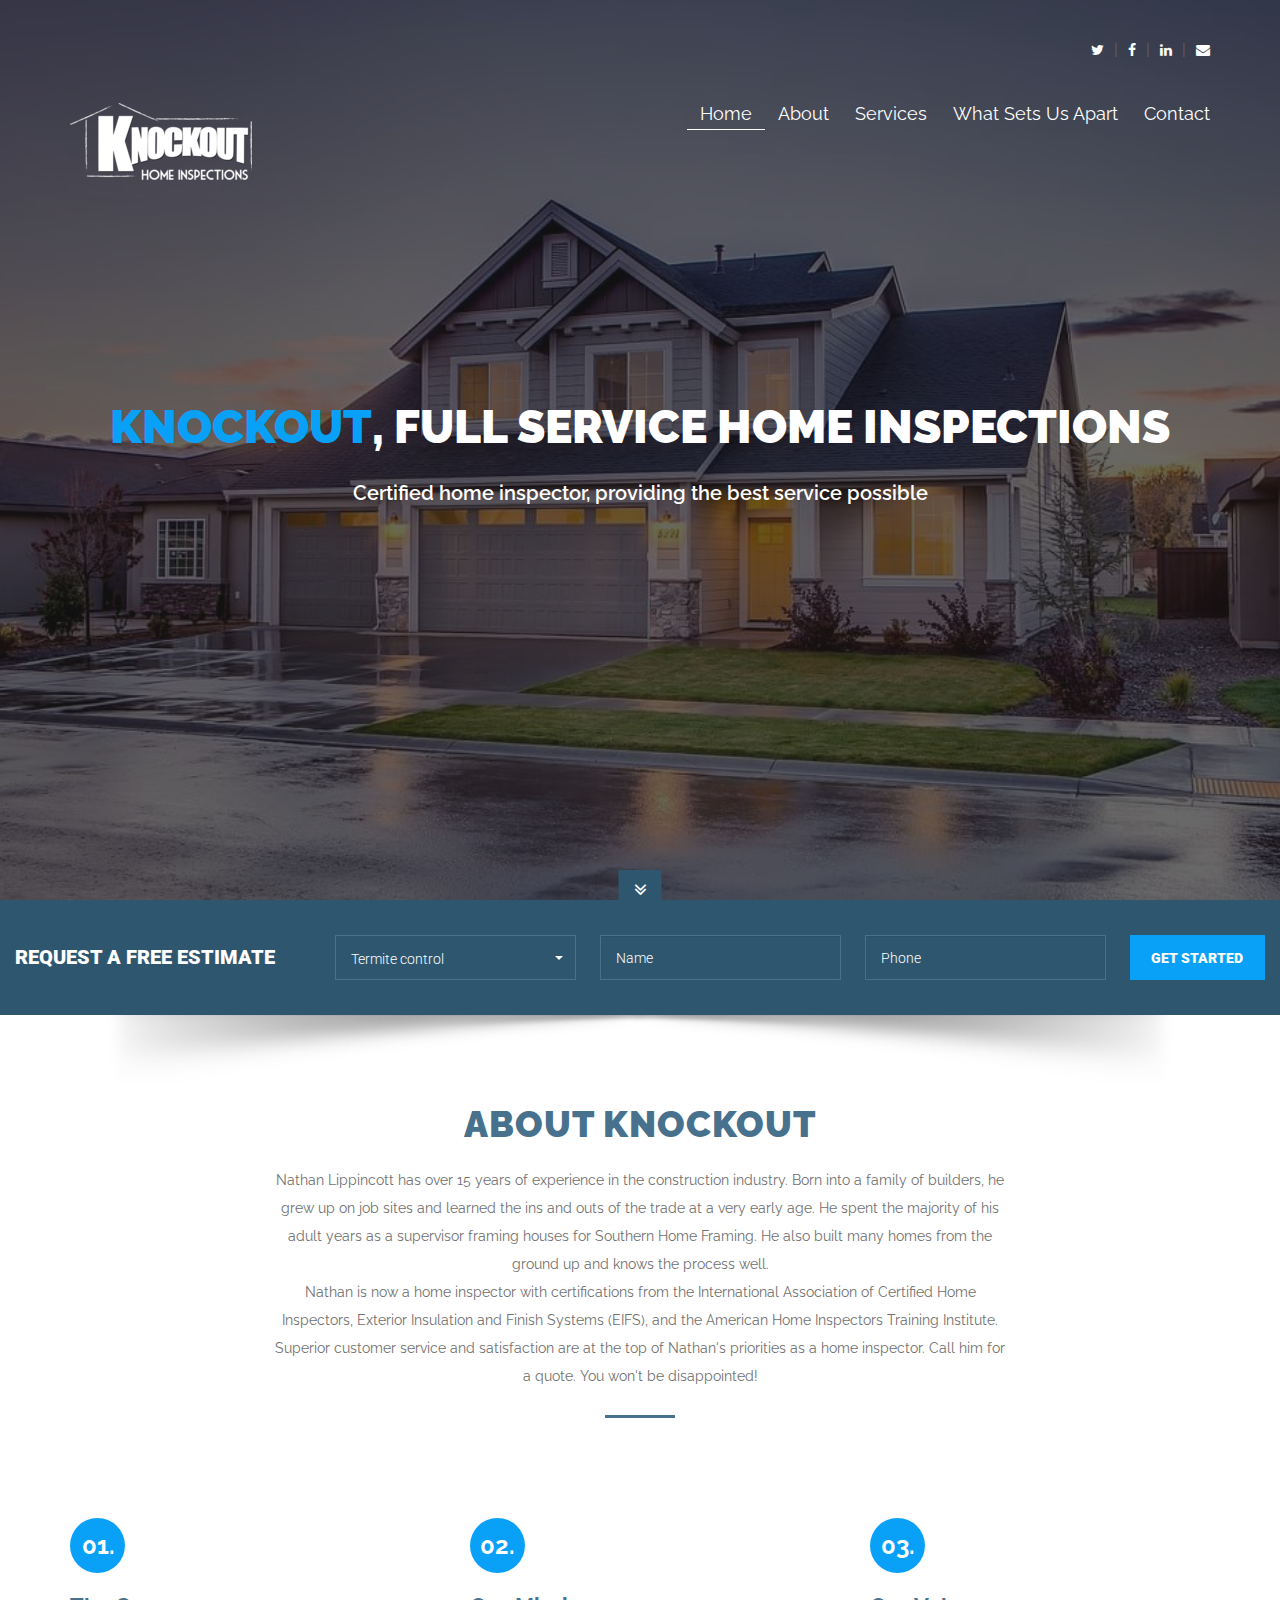
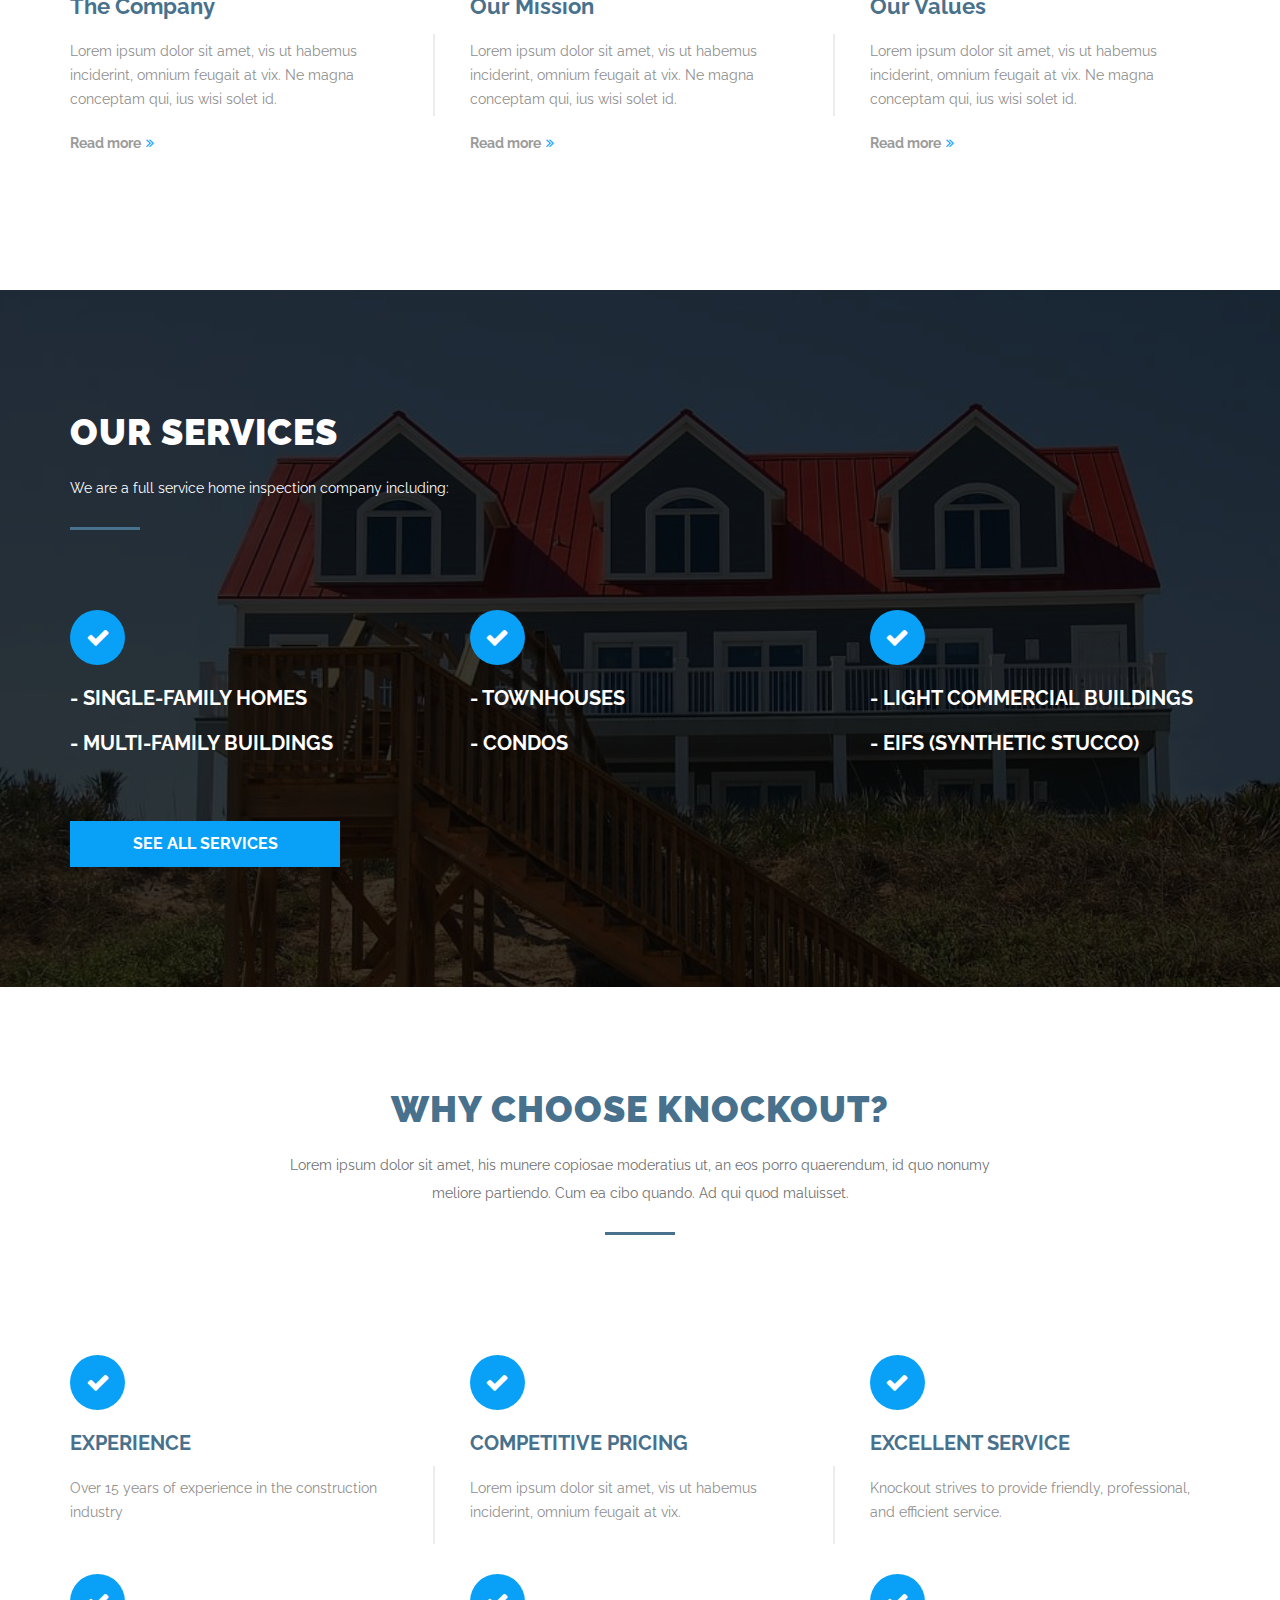
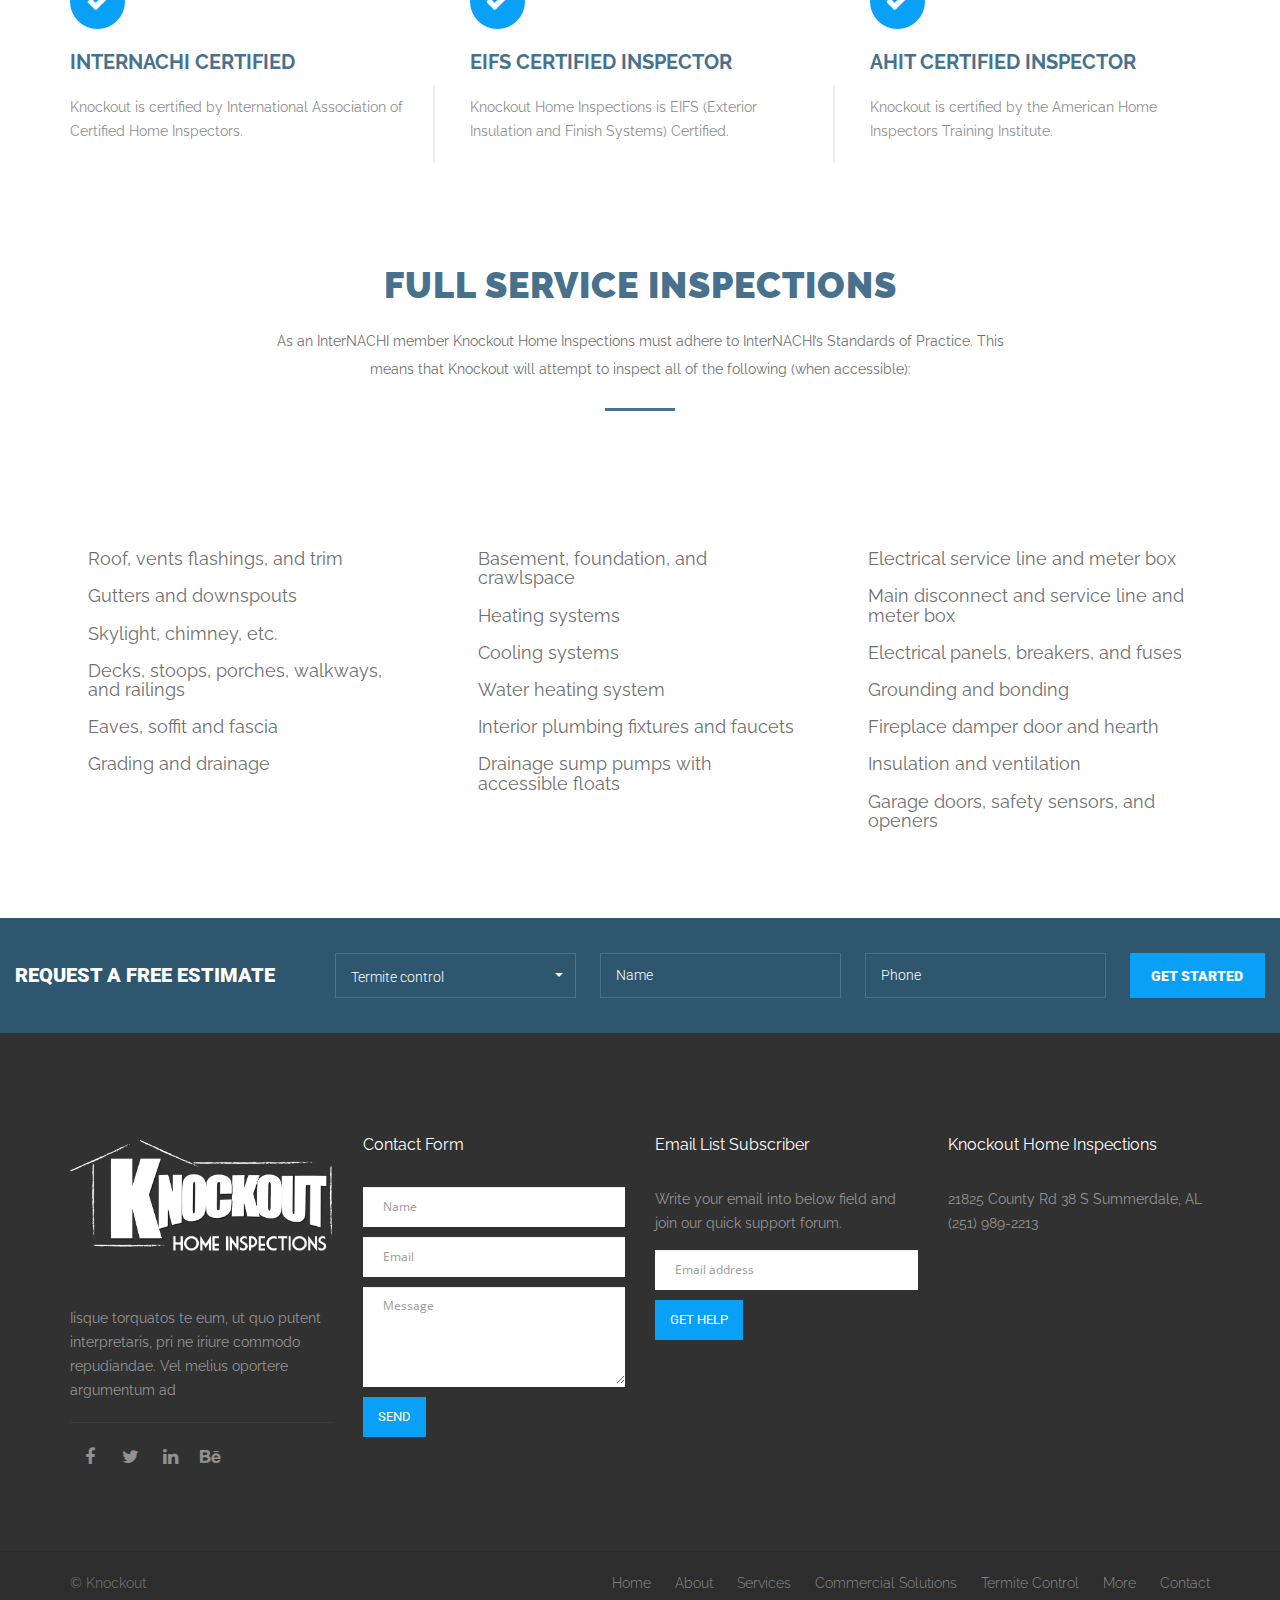
==== commit 0fc9d6b1: "changed menu" ====
--- a/index.html
+++ b/index.html
@@ -78,15 +78,15 @@
 									<span class="icon-bar"></span>
 									<span class="icon-bar"></span>
 								</button>
-								<a class="navbar-brand" href="#"><img src="assets/images/knockouthomefinal2.jpg" class="img-responsive" alt="Knockout" title="Knockout"/></a>
+								<a class="navbar-brand" href="#"><img src="assets/images/knockoutsmall.png" class="img-responsive" alt="Knockout" title="Knockout"/></a>
 							</div>
 							<div class="collapse navbar-collapse main-nav-container" id="cnt_main_nav">
 								<ul class="nav navbar-nav main-nav navbar-right">
 									<li><a href="#cnt_top">Home</a></li>
 									<li><a href="#cnt_about">About</a></li>
 									<li><a href="#cnt_services">Services</a></li>
-									<li><a href="#cnt_solutions">Commercial Solutions</a></li>
-									<li><a href="#cnt_termite_control">Termite Control</a></li>
+									<li><a href="#cnt_solutions">What Sets Us Apart</a></li>
+								<!--	<li><a href="#cnt_termite_control">Full Service Inspections</a></li>
 									<li>
 										<a href="javascript:;">More<i class="fa fa-angle-down"></i></a>
 										<div class="sub-nav-container">
@@ -98,7 +98,7 @@
 												<li><a href="javascript:;">Sub Nav Element 05</a></li>
 											</ul>
 										</div>
-									</li>
+									</li> -->
 									<li><a href="#cnt_contact">Contact</a></li>
 								</ul>
 							</div>
@@ -191,7 +191,6 @@
 			<article class="knockout-features-container float-section" id="cnt_about">
 				<div class="container">
 					<div class="global-head-container head theme-dark head-center">
-						<img style="float:left;" src="assets/images/nate.jpg">
 						<div class="head-wrapper">
 							<div class="head-title">
 								<h2>About Knockout</h2>
@@ -498,7 +497,7 @@
 				</div>
 			</article> -->
 
-			<article class="knockout-services-container float-section" id="cnt_termite_control">
+			<article class="knockout-services-container float-section" id="cnt_services">
 				<div class="container">
 					<div class="global-head-container head theme-light head-left">
 						<div class="head-wrapper">
@@ -858,7 +857,7 @@
 
 							</div>
 						</div>
-
+<!--
 						<div class="pesticide-blocks-container">
 							<div class="row row-xxs">
 								
@@ -927,8 +926,62 @@
 									</div>
 								</div>
 
-							</div>
-						</div>
+							</div> -->
+
+							<div class="global-head-container head theme-dark head-center">
+                                                <div class="head-wrapper">
+                                                        <div class="head-title">
+                                                                <h2>Full Service Inspections</h2>
+                                                        </div>
+                                                        <div class="head-quote">
+                                                                <p>As an InterNACHI member Knockout Home Inspections must adhere to InterNACHI’s Standards of Practice.
+
+This means that Knockout will attempt to inspect all of the following (when accessible):</p>
+                                                        </div>
+                                                        <div class="head-border"></div>
+                                                </div>
+                                        </div>
+					<div class="row">
+
+
+						<div class="col col-md-4">
+							<ul class="service-list">
+								<li>Roof, vents flashings, and trim</li>
+								<li>Gutters and downspouts</li>
+								<li>Skylight, chimney, etc.</li>
+								<li>Decks, stoops, porches, walkways, and railings</li>
+								<li>Eaves, soffit and fascia</li>
+								<li>Grading and drainage</li>
+
+							</ul>								
+						</div>
+						<div class="col col-md-4">
+							<ul class="service-list">
+								<li>Basement, foundation, and crawlspace</li>
+								<li>Heating systems</li>
+								<li>Cooling systems</li>
+								<li>Water heating system</li>
+								<li>Interior plumbing fixtures and faucets</li>
+								<li>Drainage sump pumps with accessible floats</li>
+								
+							</ul>
+						</div>
+						<div class="col col-md-4">
+							<ul class="service-list">
+								<li>Electrical service line and meter box</li>
+								<li>Main disconnect and service line and meter box</li>
+								<li>Electrical panels, breakers, and fuses</li>
+								<li>Grounding and bonding</li>
+								<li>Fireplace damper door and hearth</li>
+								<li>Insulation and ventilation</li>
+								<li>Garage doors, safety sensors, and openers</li>
+							</ul>
+						</div>
+
+
+					</div>
+
+					</div>
 					</div>
 				</div>
 			</article>
@@ -1105,14 +1158,14 @@
 							<div class="col col-md-3 col-sm-6">
 								<div class="pre-footer-block about-block">
 									<div class="block-icon">
-										<img src="assets/images/logo.png" class="img-responsive" alt="Knockout" title="Knockout"/>
+										<img src="assets/images/Knockout5.png" class="img-responsive" alt="Knockout" title="Knockout"/>
 									</div>
 									<div class="block-description">
 										<p>Iisque torquatos te eum, ut quo putent interpretaris, pri ne iriure commodo repudiandae. Vel melius oportere argumentum ad</p>
 									</div>
 									<div class="block-nav">
 										<ul class="list-inline-float">
-											<li><a href="javascript:;" class="hover-facebook-bg"><i class="fa fa-facebook"></i></a></li>
+											<li><a href="https://www.facebook.com/Knockout-Home-Inspections-750712654941042/" class="hover-facebook-bg"><i class="fa fa-facebook"></i></a></li>
 											<li><a href="javascript:;" class="hover-twitter-bg"><i class="fa fa-twitter"></i></a></li>
 											<li><a href="javascript:;" class="hover-linkedin-bg"><i class="fa fa-linkedin"></i></a></li>
 											<li><a href="javascript:;" class="hover-mail-bg"><i class="fa fa-behance"></i></a></li>
@@ -1182,21 +1235,11 @@
 							<div class="col col-md-3 col-sm-6">
 								<div class="pre-footer-block twitter-block">
 									<div class="block-title">
-										<h3>Twitter Feed</h3>
+										<h3>Knockout Home Inspections</h3>
 									</div>
 									<div class="block-feeds">
-										<div class="twitter-feed">
-											<a href="javascript:;">
-												<div class="feed"><p><span>@Konstantinc,</span> Knockout  landing Page Design is Online!</p></div>
-												<div class="timestamp"><p>5 Mins Ago</p></div>
-											</a>
-										</div>
-										<div class="twitter-feed">
-											<a href="javascript:;">
-												<div class="feed"><p><span>@Konstantinc,</span> I’m ok to move forward with a google material design</p></div>
-												<div class="timestamp"><p>5 Mins Ago</p></div>
-											</a>
-										</div>
+										<p>21825 County Rd 38 S Summerdale, AL</p>
+										<a href="tel:2519892213">(251) 989-2213</a>
 									</div>
 								</div>
 							</div>
--- a/assets/css/project-theme.css
+++ b/assets/css/project-theme.css
@@ -1778,9 +1778,16 @@
       padding: 70px 0; } }
 
 /*==========  Services  ==========*/
+.service-list {
+  color: #6f6f6f; }
+  .service-list li {
+    list-style: none;
+    font-size: 1.1em;
+    margin: 5%; }
+
 .knockout-services-container {
   padding: 120px 0;
-  background: url("../images/services-banner.png") no-repeat center center;
+  background: linear-gradient(rgba(0, 0, 0, 0.78), rgba(0, 0, 0, 0.78)), rgba(0, 0, 0, 0.78) url("../images/beachhouse.png") no-repeat center center;
   -webkit-background-size: cover;
   background-size: cover; }
   .knockout-services-container .head {
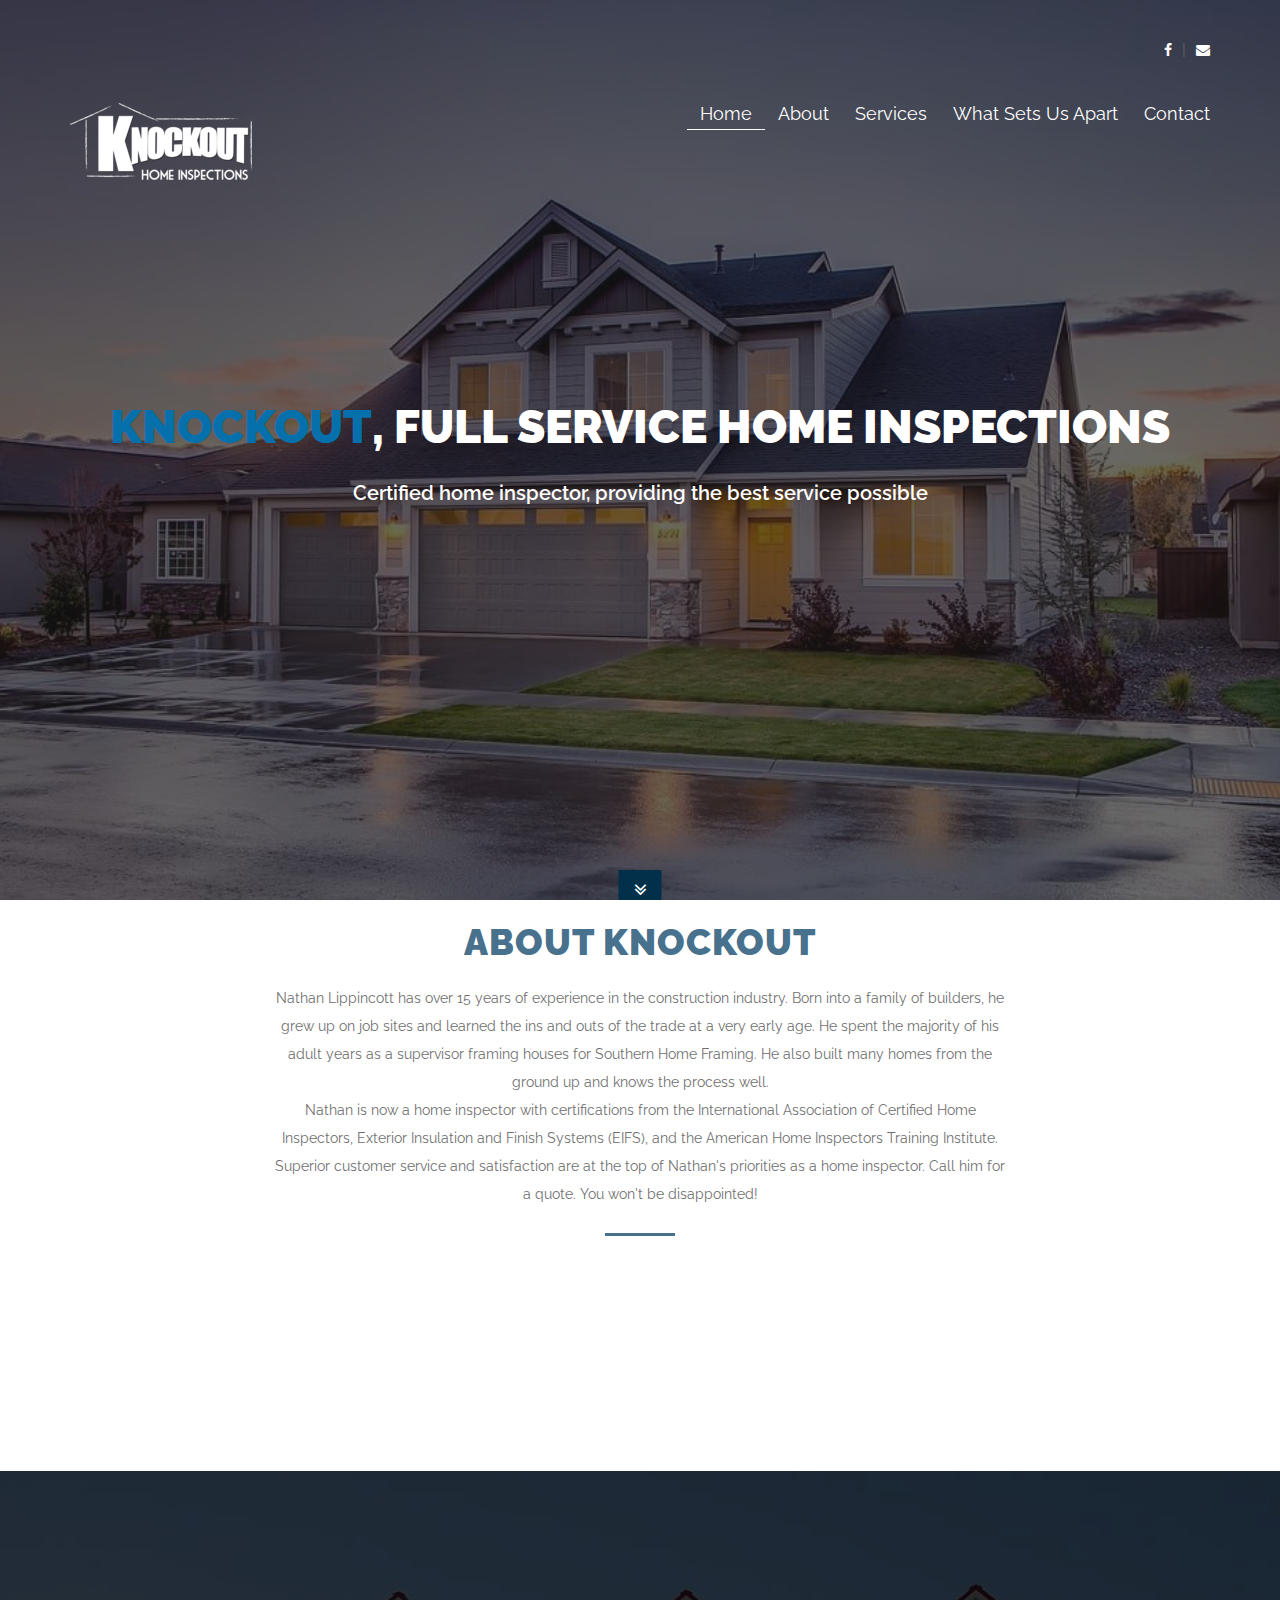
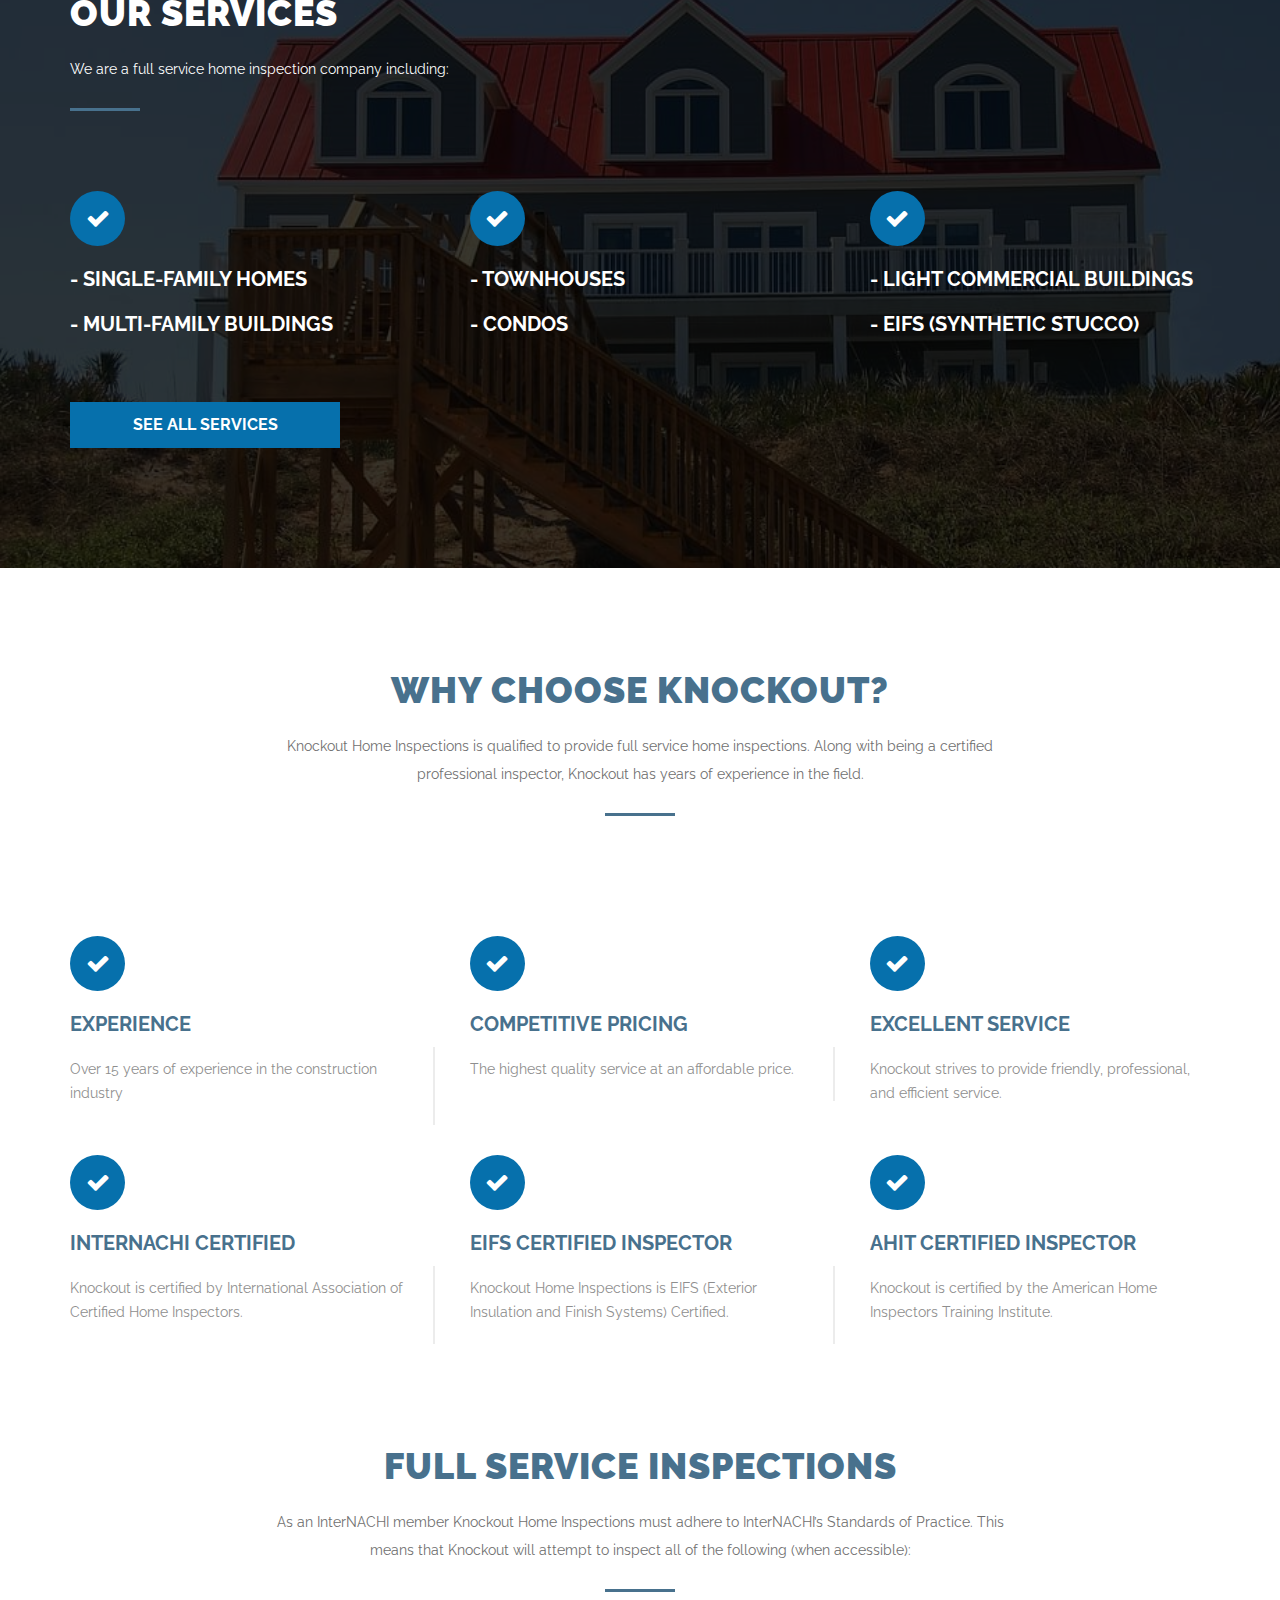
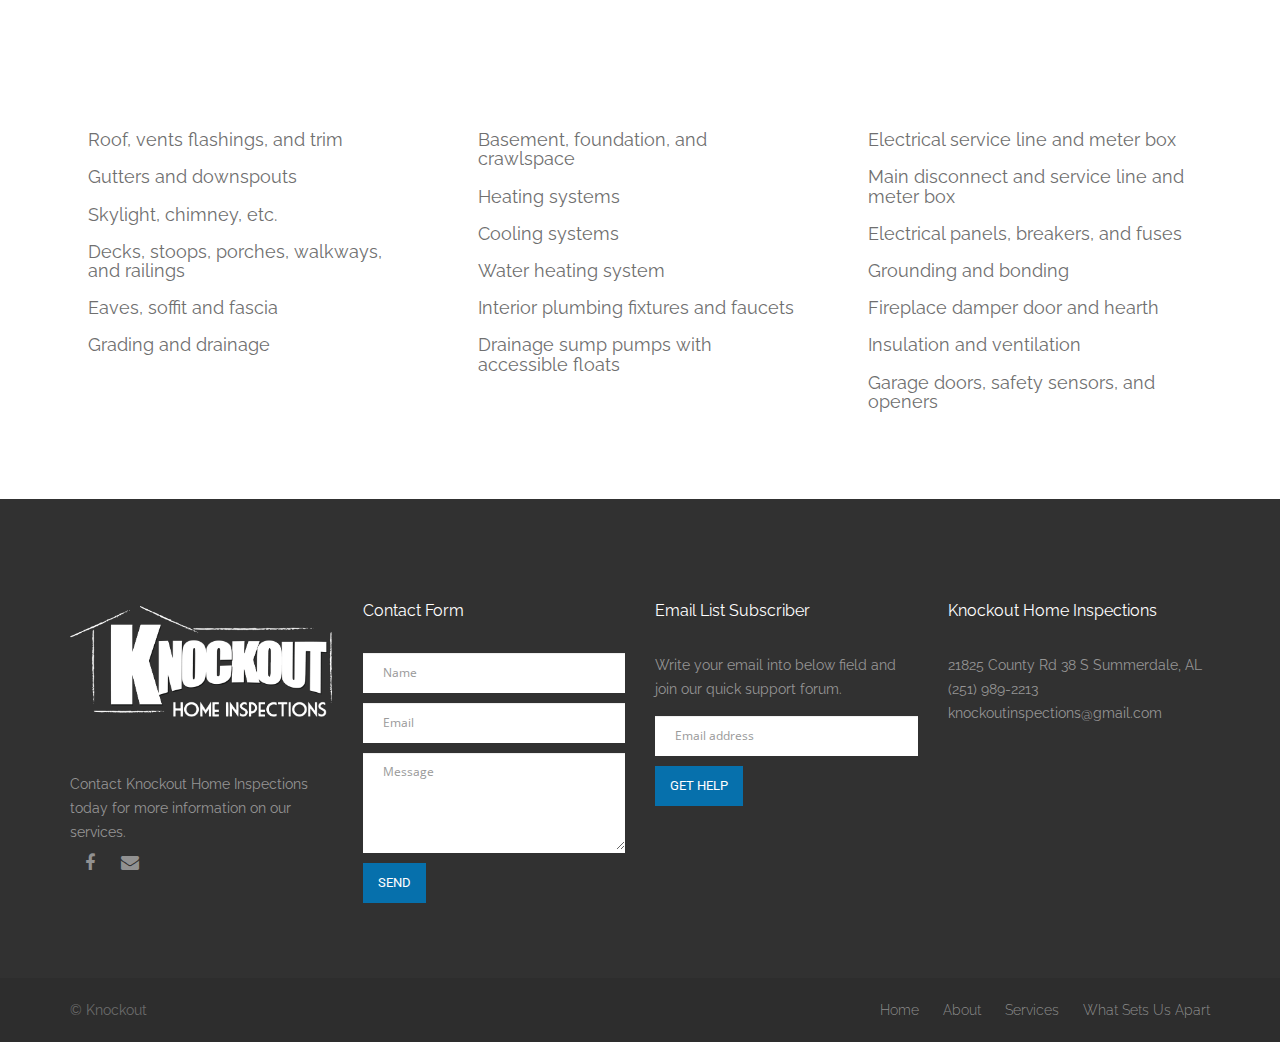
==== commit 050c49ac: "color changes/social/footerlinks" ====
--- a/index.html
+++ b/index.html
@@ -60,10 +60,10 @@
 					<div class="container">
 						<div class="social-nav-inner">
 							<ul class="list-inline-float">
-								<li><a href="javascript:;" class="hover-twitter-color"><i class="fa fa-twitter"></i></a></li>
-								<li><a href="javascript:;" class="hover-facebook-color"><i class="fa fa-facebook"></i></a></li>
-								<li><a href="javascript:;" class="hover-linkedin-color"><i class="fa fa-linkedin"></i></a></li>
-								<li><a href="javascript:;" class="hover-mail-color"><i class="fa fa-envelope"></i></a></li>
+							<!--	<li><a href="javascript:;" class="hover-twitter-color"><i class="fa fa-twitter"></i></a></li> -->
+								<li><a href="https://www.facebook.com/Knockout-Home-Inspections-750712654941042/" class="hover-facebook-color"><i class="fa fa-facebook"></i></a></li>
+							<!--	<li><a href="javascript:;" class="hover-linkedin-color"><i class="fa fa-linkedin"></i></a></li> -->
+								<li><a href="mailto:knockoutinspections@gmail.com" class="hover-mail-color"><i class="fa fa-envelope"></i></a></li> 
 							</ul>
 						</div>
 					</div>
@@ -128,7 +128,7 @@
 		</header>
 
 		<section id="cnt_section">
-			<article class="estimate-form-container">
+		<!--	<article class="estimate-form-container">
 				<div class="estimate-form-inner">
 					<div class="estimate-form-wrapper">
 						<form action="#" method="POST">
@@ -186,7 +186,7 @@
 				<div class="shadow-image">
 					<img src="assets/images/shadow.png" class="img-responsive"/>
 				</div>
-			</article>
+			</article>  -->
 
 			<article class="knockout-features-container float-section" id="cnt_about">
 				<div class="container">
@@ -210,7 +210,7 @@
 								<div class="col col-md-4">
 									<div class="feature-block">
 										<div class="feature-block-wrapper">
-											<div class="block-serial">
+										<!--	<div class="block-serial">
 												<span><p>01.</p></span>
 											</div>
 											<div class="block-title">
@@ -221,13 +221,17 @@
 											</div>
 											<div class="block-link">
 												<a href="javascript:;">Read more<i class="fa fa-angle-double-right"></i></a>
-											</div>
+											</div> 
 										</div>
 									</div>
 								</div>
 								<div class="col col-md-4">
 									<div class="feature-block">
 										<div class="feature-block-wrapper">
+										<img src="assets/images/internachi.jpg">
+										<img src="assets/images/ahit.gif">
+
+
 											<div class="block-serial">
 												<span><p>02.</p></span>
 											</div>
@@ -239,7 +243,7 @@
 											</div>
 											<div class="block-link">
 												<a href="javascript:;">Read more<i class="fa fa-angle-double-right"></i></a>
-											</div>
+											</div> 
 										</div>
 									</div>
 								</div>
@@ -260,7 +264,7 @@
 											</div>
 										</div>
 									</div>
-								</div>
+								</div> -->
 
 							</div>
 						</div>
@@ -751,7 +755,7 @@
 								<h2>Why Choose Knockout?</h2>
 							</div>
 							<div class="head-quote">
-								<p>Lorem ipsum dolor sit amet, his munere copiosae moderatius ut, an eos porro quaerendum, id quo nonumy meliore partiendo. Cum ea cibo quando. Ad qui quod maluisset.</p>
+								<p>Knockout Home Inspections is qualified to provide full service home inspections. Along with being a certified professional inspector, Knockout has years of experience in the field. </p>
 							</div>
 							<div class="head-border"></div>
 						</div>
@@ -785,7 +789,7 @@
 												<h3>Competitive Pricing</h3>
 											</div>
 											<div class="block-description">
-												<p>Lorem ipsum dolor sit amet, vis ut habemus inciderint, omnium feugait at vix.</p>
+												<p>The highest quality service at an affordable price.</p>
 											</div>
 										</div>
 									</div>
@@ -1090,7 +1094,7 @@
 					</div>
 				</div>
 			</article>
-		-->
+		
 			<article class="estimate-form-container float-section" id="cnt_contact">
 				<div class="estimate-form-inner">
 					<div class="estimate-form-wrapper">
@@ -1146,7 +1150,7 @@
 						</form>
 					</div>
 				</div>
-			</article>
+			</article> -->
 		</section>
 
 		<footer>
@@ -1160,15 +1164,15 @@
 									<div class="block-icon">
 										<img src="assets/images/Knockout5.png" class="img-responsive" alt="Knockout" title="Knockout"/>
 									</div>
-									<div class="block-description">
-										<p>Iisque torquatos te eum, ut quo putent interpretaris, pri ne iriure commodo repudiandae. Vel melius oportere argumentum ad</p>
+									<div class="block-quote">
+									<p>Contact Knockout Home Inspections today for more information on our services.</p>
 									</div>
 									<div class="block-nav">
 										<ul class="list-inline-float">
 											<li><a href="https://www.facebook.com/Knockout-Home-Inspections-750712654941042/" class="hover-facebook-bg"><i class="fa fa-facebook"></i></a></li>
-											<li><a href="javascript:;" class="hover-twitter-bg"><i class="fa fa-twitter"></i></a></li>
-											<li><a href="javascript:;" class="hover-linkedin-bg"><i class="fa fa-linkedin"></i></a></li>
-											<li><a href="javascript:;" class="hover-mail-bg"><i class="fa fa-behance"></i></a></li>
+										<!--	<li><a href="javascript:;" class="hover-twitter-bg"><i class="fa fa-twitter"></i></a></li> -->
+										 <!--	<li><a href="javascript:;" class="hover-linkedin-bg"><i class="fa fa-linkedin"></i></a></li> -->
+											<li><a href="mailto:knockoutinspections@gmail.com" class="hover-mail-bg"><i class="fa fa-envelope"></i></a></li>
 										</ul>
 									</div>
 								</div>
@@ -1189,7 +1193,7 @@
 									</div>
 								</div>
 							</div> -->
-							<div class="col col-md-3 col-sm-6">
+							<div class="col col-md-3 col-sm-6" id="cnt_contact">
 								<div class="pre-footer-block contact-block has-form">
 									<div class="block-title">
 										<h3>Contact Form</h3>
@@ -1240,6 +1244,7 @@
 									<div class="block-feeds">
 										<p>21825 County Rd 38 S Summerdale, AL</p>
 										<a href="tel:2519892213">(251) 989-2213</a>
+										<a href="mailto:knockoutinspections@gmail.com">knockoutinspections@gmail.com</a>
 									</div>
 								</div>
 							</div>
@@ -1256,13 +1261,10 @@
 						</div>
 						<div class="footer-nav-container">
 							<ul class="list-inline footer-nav">
-								<li><a href="javascript:;">Home</a></li>
-								<li><a href="javascript:;">About</a></li>
-								<li><a href="javascript:;">Services</a></li>
-								<li><a href="javascript:;">Commercial Solutions</a></li>
-								<li><a href="javascript:;">Termite Control</a></li>
-								<li><a href="javascript:;">More</a></li>
-								<li><a href="javascript:;">Contact</a></li>
+								<li><a href="#cnt_top">Home</a></li>
+								<li><a href="#cnt_about">About</a></li>
+								<li><a href="#cnt_services">Services</a></li>
+								<li><a href="#cnt_solutions">What Sets Us Apart</a></li>
 							</ul>
 						</div>
 					</div>
--- a/assets/css/project-theme.css
+++ b/assets/css/project-theme.css
@@ -273,7 +273,7 @@
       top: 0;
       left: 0;
       width: 100%;
-      background: #2e566f;
+      background: #02304a;
       padding: 10px 0;
       z-index: 9999;
       -webkit-box-shadow: 0 0 5px 0 rgba(0, 0, 0, 0.7);
@@ -301,7 +301,7 @@
       header .main-navbar-container nav.main-navbar .navbar-header .navbar-toggle:hover, header .main-navbar-container nav.main-navbar .navbar-header .navbar-toggle:active, header .main-navbar-container nav.main-navbar .navbar-header .navbar-toggle:focus {
         background: none; }
         header .main-navbar-container nav.main-navbar .navbar-header .navbar-toggle:hover .icon-bar, header .main-navbar-container nav.main-navbar .navbar-header .navbar-toggle:active .icon-bar, header .main-navbar-container nav.main-navbar .navbar-header .navbar-toggle:focus .icon-bar {
-          background: #09a1f7; }
+          background: #0670ac; }
     @media (max-width: 1199px) {
       header .main-navbar-container nav.main-navbar .navbar-header .navbar-brand {
         margin-top: 0; } }
@@ -417,7 +417,7 @@
             header .main-navbar-container nav.main-navbar .main-nav-container ul.main-nav > li:hover, header .main-navbar-container nav.main-navbar .main-nav-container ul.main-nav > li:active, header .main-navbar-container nav.main-navbar .main-nav-container ul.main-nav > li:focus {
               background: none; }
               header .main-navbar-container nav.main-navbar .main-nav-container ul.main-nav > li:hover > a, header .main-navbar-container nav.main-navbar .main-nav-container ul.main-nav > li:active > a, header .main-navbar-container nav.main-navbar .main-nav-container ul.main-nav > li:focus > a {
-                background: #09a1f7; }
+                background: #0670ac; }
               header .main-navbar-container nav.main-navbar .main-nav-container ul.main-nav > li:hover > .sub-nav-container, header .main-navbar-container nav.main-navbar .main-nav-container ul.main-nav > li:active > .sub-nav-container, header .main-navbar-container nav.main-navbar .main-nav-container ul.main-nav > li:focus > .sub-nav-container {
                 display: none; } }
       @media (max-width: 991px) {
@@ -460,11 +460,11 @@
           font-size: 14px;
           font-weight: 400;
           line-height: 16.8px;
-          color: #2e566f; }
+          color: #02304a; }
           header .main-navbar-container nav.main-navbar .sub-nav-container ul.sub-nav > li > a:hover, header .main-navbar-container nav.main-navbar .sub-nav-container ul.sub-nav > li > a:active, header .main-navbar-container nav.main-navbar .sub-nav-container ul.sub-nav > li > a:focus {
             color: #fff;
             text-decoration: none;
-            background: #2e566f; }
+            background: #02304a; }
       @media (max-width: 767px) {
         header .main-navbar-container nav.main-navbar .sub-nav-container {
           position: relative;
@@ -479,7 +479,7 @@
           transform: translateX(0); }
           header .main-navbar-container nav.main-navbar .sub-nav-container ul.sub-nav {
             text-align: left;
-            background: #09a1f7;
+            background: #0670ac;
             -webkit-box-shadow: 0 0 0 0 rgba(25, 25, 25, 0.7);
             -moz-box-shadow: 0 0 0 0 rgba(25, 25, 25, 0.7);
             box-shadow: 0 0 0 0 rgba(25, 25, 25, 0.7); }
@@ -503,7 +503,7 @@
           line-height: 66px;
           color: #fff; }
           header .header-banner-container .banner-text-container .head-title h1 span {
-            color: #09a1f7; }
+            color: #0670ac; }
         @media (max-width: 991px) {
           header .header-banner-container .banner-text-container .head-title h1 {
             font-family: "Raleway", sans-serif;
@@ -657,7 +657,7 @@
           line-height: 18px;
           color: #969595; }
           footer .pre-footer-container .pre-footer-blocks-container .pre-footer-block.has-form .block-form form .form-group .form-control:focus {
-            border-bottom-color: #09a1f7; }
+            border-bottom-color: #0670ac; }
         footer .pre-footer-container .pre-footer-blocks-container .pre-footer-block.has-form .block-form form .form-group textarea.form-control {
           height: auto;
           min-height: 100px; }
@@ -685,7 +685,7 @@
             line-height: 24px;
             color: #969595; }
             footer .pre-footer-container .pre-footer-blocks-container .pre-footer-block.twitter-block .block-feeds .twitter-feed a .feed p span {
-              color: #09a1f7; }
+              color: #0670ac; }
         footer .pre-footer-container .pre-footer-blocks-container .pre-footer-block.twitter-block .block-feeds .twitter-feed a .timestamp p {
           font-family: "Raleway", sans-serif;
           font-size: 10.0008px;
@@ -710,7 +710,7 @@
         footer .pre-footer-container .pre-footer-blocks-container .pre-footer-block.twitter-block .block-feeds .twitter-feed a:hover, footer .pre-footer-container .pre-footer-blocks-container .pre-footer-block.twitter-block .block-feeds .twitter-feed a:active, footer .pre-footer-container .pre-footer-blocks-container .pre-footer-block.twitter-block .block-feeds .twitter-feed a:focus {
           text-decoration: none; }
           footer .pre-footer-container .pre-footer-blocks-container .pre-footer-block.twitter-block .block-feeds .twitter-feed a:hover:before, footer .pre-footer-container .pre-footer-blocks-container .pre-footer-block.twitter-block .block-feeds .twitter-feed a:active:before, footer .pre-footer-container .pre-footer-blocks-container .pre-footer-block.twitter-block .block-feeds .twitter-feed a:focus:before {
-            color: #09a1f7; }
+            color: #0670ac; }
       footer .pre-footer-container .pre-footer-blocks-container .pre-footer-block.twitter-block .block-feeds .twitter-feed:last-child a {
         margin-bottom: 0;
         padding-bottom: 0;
@@ -891,13 +891,13 @@
   border-radius: 0;
   background-clip: padding-box; }
   .btn.btn-primary {
-    background: #2e566f; }
+    background: #02304a; }
     .btn.btn-primary:hover, .btn.btn-primary:active, .btn.btn-primary:focus {
-      background: #27485d; }
+      background: #012031; }
   .btn.btn-info {
-    background: #09a1f7; }
+    background: #0670ac; }
     .btn.btn-info:hover, .btn.btn-info:active, .btn.btn-info:focus {
-      background: #0791df; }
+      background: #056093; }
   .btn.btn-special.btn-primary {
     position: relative;
     overflow: hidden;
@@ -914,7 +914,7 @@
       right: -855px;
       height: 1000px;
       width: 1000px;
-      background: #09a1f7;
+      background: #0670ac;
       z-index: -1;
       -webkit-transition: all 0.3s linear;
       -moz-transition: all 0.3s linear;
@@ -1296,7 +1296,7 @@
 /*==========  Page Partials  ==========*/
 /*==========  Estimate Form  ==========*/
 .estimate-form-container .estimate-form-inner {
-  background: #2e566f;
+  background: #02304a;
   padding: 35px 15px;
   padding-bottom: 15px; }
 .estimate-form-container .estimate-form-wrapper {
@@ -1353,7 +1353,7 @@
       .estimate-form-container form .form-group .form-control::-webkit-input-placeholder {
         color: #fff; }
       .estimate-form-container form .form-group .form-control:focus {
-        border-color: #09a1f7; }
+        border-color: #0670ac; }
     .estimate-form-container form .form-group .selectpicker-container .bootstrap-select {
       width: 100%; }
       .estimate-form-container form .form-group .selectpicker-container .bootstrap-select .btn {
@@ -1375,7 +1375,7 @@
         line-height: 16.8px;
         color: #fff; }
         .estimate-form-container form .form-group .selectpicker-container .bootstrap-select .btn:hover, .estimate-form-container form .form-group .selectpicker-container .bootstrap-select .btn:active, .estimate-form-container form .form-group .selectpicker-container .bootstrap-select .btn:focus {
-          border-color: #09a1f7;
+          border-color: #0670ac;
           -webkit-box-shadow: 0 0 0 0 #fff;
           -moz-box-shadow: 0 0 0 0 #fff;
           box-shadow: 0 0 0 0 #fff;
@@ -1446,7 +1446,7 @@
         display: block;
         width: 55px;
         height: 55px;
-        background: #09a1f7;
+        background: #0670ac;
         -webkit-border-radius: 50%;
         border-radius: 50%;
         background-clip: padding-box; }
@@ -1513,10 +1513,10 @@
         font-size: 14px;
         font-weight: 400;
         line-height: 24px;
-        color: #09a1f7; }
+        color: #0670ac; }
       .knockout-features-container .body .feature-blocks-container .feature-block .block-link a:hover, .knockout-features-container .body .feature-blocks-container .feature-block .block-link a:active, .knockout-features-container .body .feature-blocks-container .feature-block .block-link a:focus {
         text-decoration: none;
-        color: #09a1f7; }
+        color: #0670ac; }
         .knockout-features-container .body .feature-blocks-container .feature-block .block-link a:hover .fa, .knockout-features-container .body .feature-blocks-container .feature-block .block-link a:active .fa, .knockout-features-container .body .feature-blocks-container .feature-block .block-link a:focus .fa {
           -webkit-transform: translateX(5px);
           -moz-transform: translateX(5px);
@@ -1685,7 +1685,7 @@
         font-size: 24px;
         font-weight: 700;
         line-height: 26px;
-        color: #2e566f; }
+        color: #02304a; }
       @media (max-width: 650px) {
         .latest-news-about-knockout-container .body .latest-news-container .latest-news-row .block-text .block-text-head .block-title {
           float: none;
@@ -1836,7 +1836,7 @@
           display: block;
           width: 55px;
           height: 55px;
-          background: #09a1f7;
+          background: #0670ac;
           -webkit-border-radius: 50%;
           border-radius: 50%;
           background-clip: padding-box; }
@@ -1921,7 +1921,7 @@
         font-size: 18px;
         font-weight: 700;
         line-height: 21.6px;
-        color: #2e566f; }
+        color: #02304a; }
       @media (max-width: 1199px) {
         .knockout-team-container .body .team-blocks-container .team-block .block-text .block-title {
           padding: 20px 10px; } }
@@ -2046,7 +2046,7 @@
           display: block;
           width: 55px;
           height: 55px;
-          background: #09a1f7;
+          background: #0670ac;
           -webkit-border-radius: 50%;
           border-radius: 50%;
           background-clip: padding-box; }
@@ -2243,7 +2243,7 @@
             font-size: 14px;
             font-weight: 300;
             line-height: 16.8px;
-            color: #09a1f7; }
+            color: #0670ac; }
             .clients-testonomials-container .body .testionmials-container .testonomial-block .user-details .user-name p span {
               color: #969595; }
         @media (max-width: 767px) {
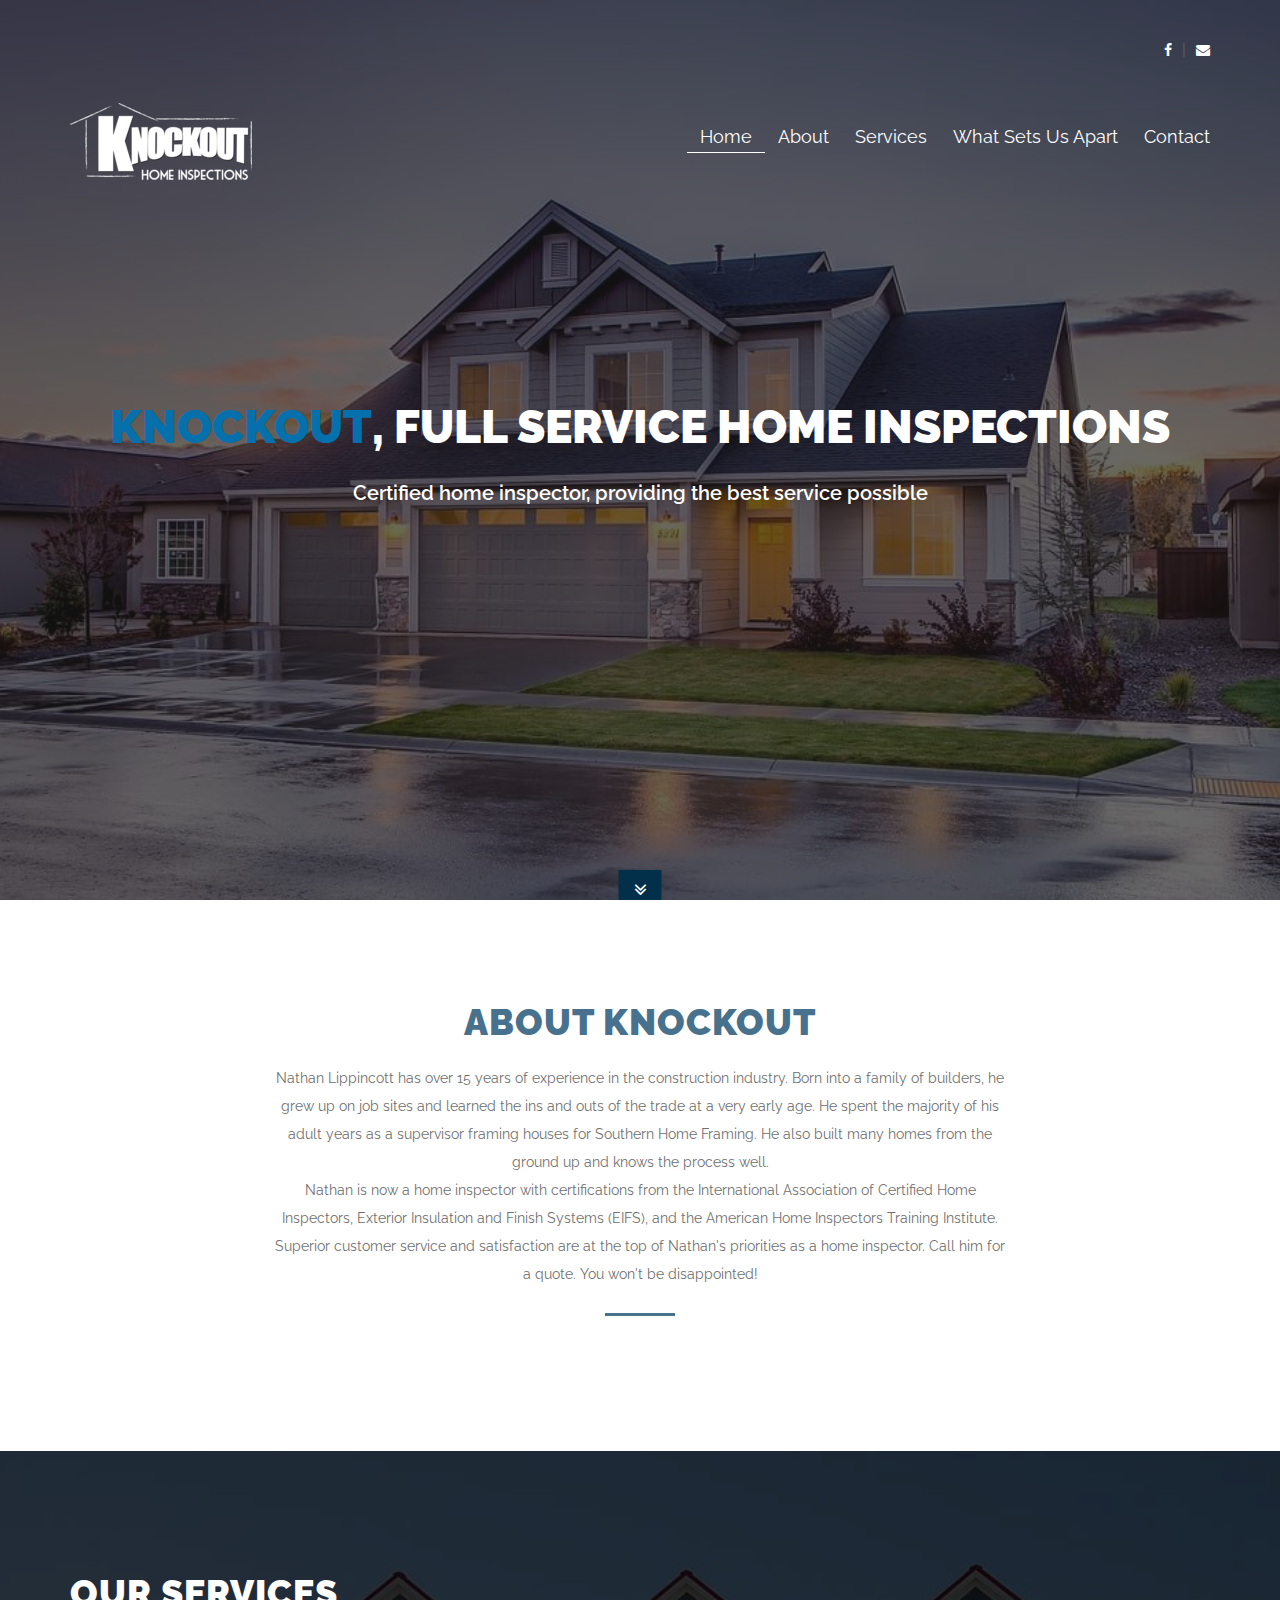
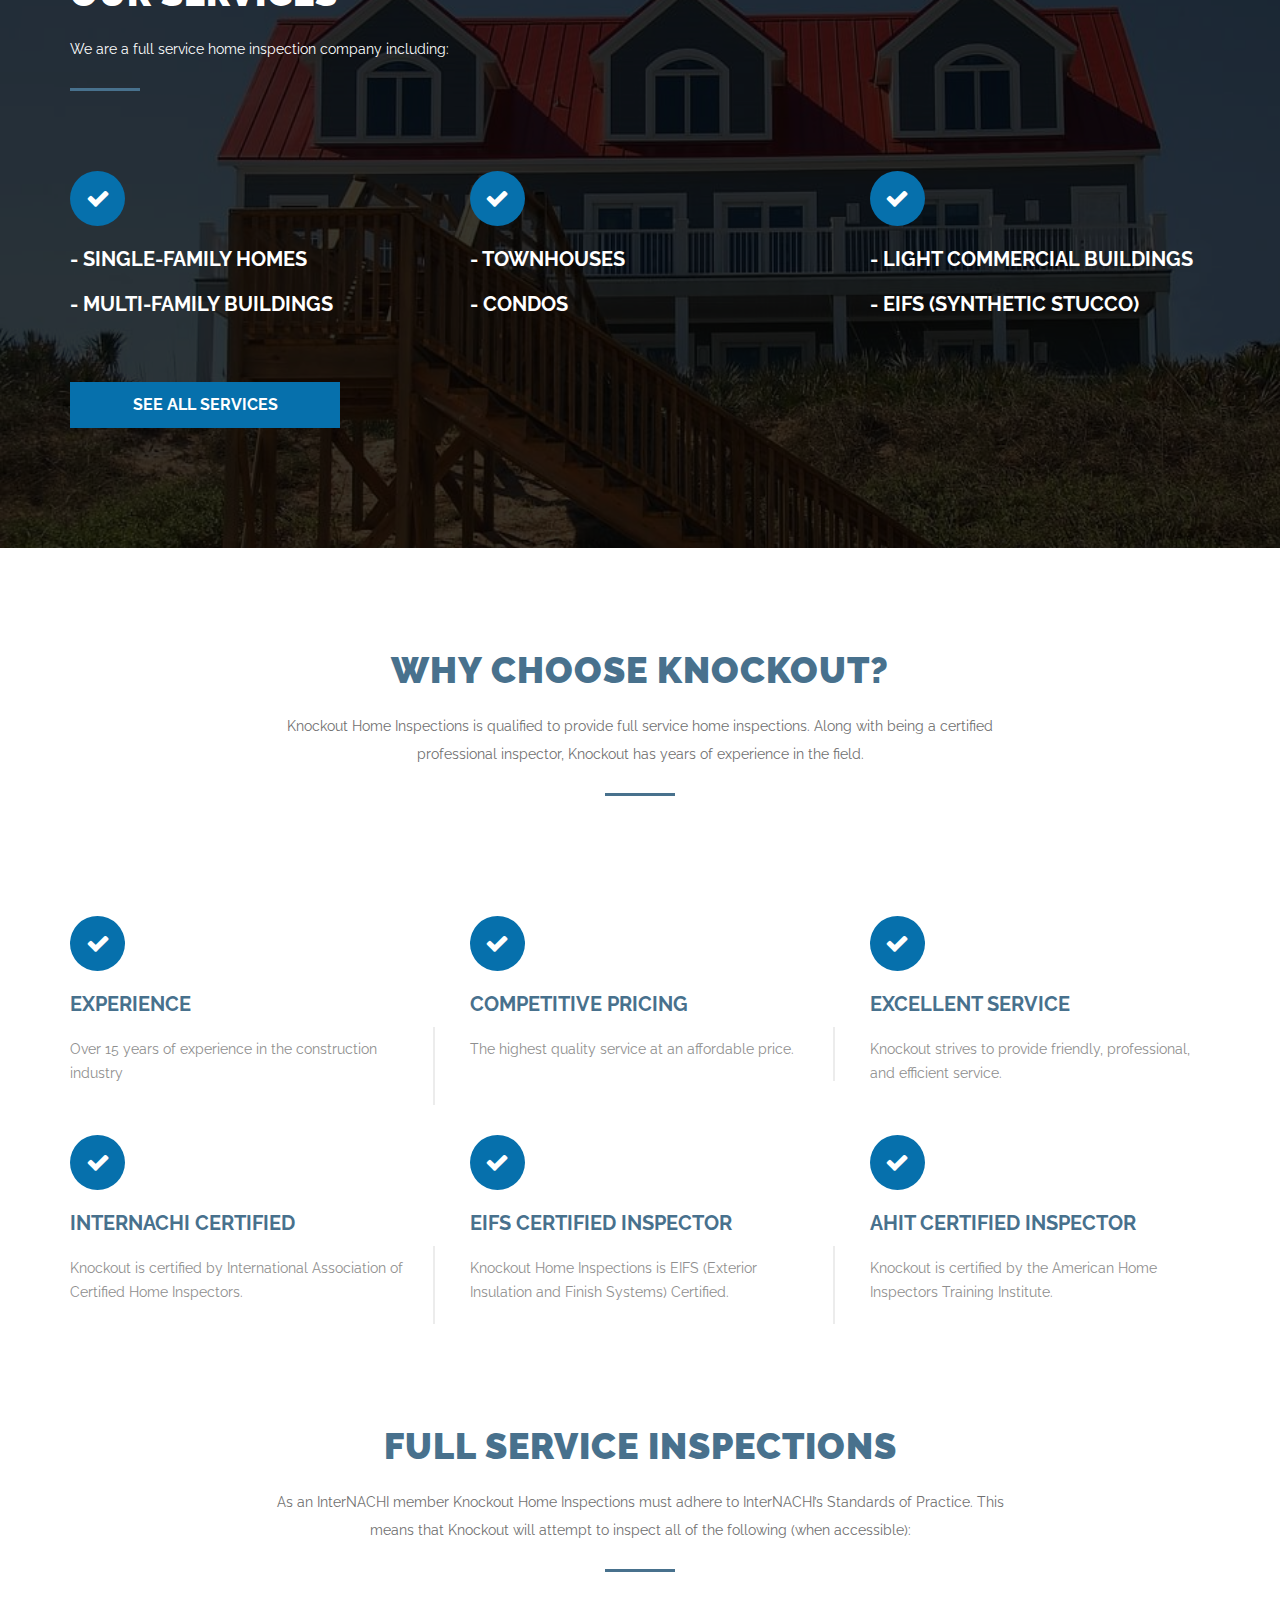
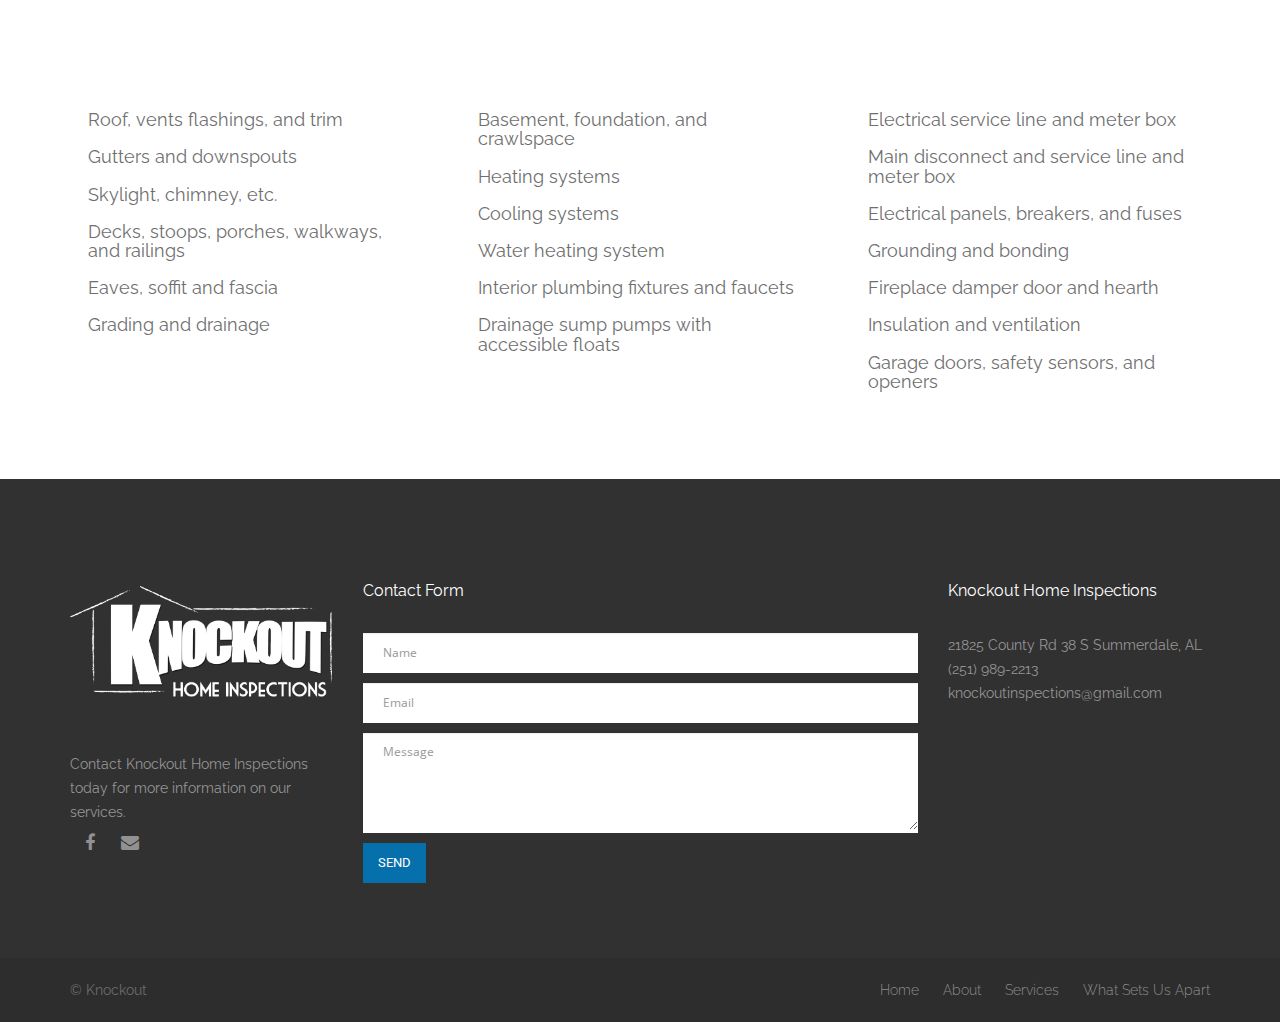
==== commit bfebdbe8: "removed email list, doubled width of contactform, connected to formspree" ====
--- a/index.html
+++ b/index.html
@@ -1193,13 +1193,13 @@
 									</div>
 								</div>
 							</div> -->
-							<div class="col col-md-3 col-sm-6" id="cnt_contact">
+							<div class="col col-lg-6 col-sm-6" id="cnt_contact">
 								<div class="pre-footer-block contact-block has-form">
 									<div class="block-title">
 										<h3>Contact Form</h3>
 									</div>
 									<div class="block-form">
-										<form action="#" method="POST">
+										<form action="https://formspree.io/knockoutinspections@gmail.com" method="POST">
 											<div class="form-group">
 												<input type="text" class="form-control" name="name" placeholder="Name">
 											</div>
@@ -1216,26 +1216,7 @@
 									</div>
 								</div>
 							</div>
-							<div class="col col-md-3 col-sm-6">
-								<div class="pre-footer-block support-forum-block has-form">
-									<div class="block-title">
-										<h3>Email List Subscriber</h3>
-									</div>
-									<div class="block-description">
-										<p>Write your email into below field and join our quick support forum.</p>
-									</div>
-									<div class="block-form">
-										<form action="#" method="POST">
-											<div class="form-group">
-												<input type="text" class="form-control" name="email" placeholder="Email address">
-											</div>
-											<div class="btn-submit">
-												<button class="btn btn-info">Get Help</button>
-											</div>
-										</form>
-									</div>
-								</div>
-							</div>
+
 							<div class="col col-md-3 col-sm-6">
 								<div class="pre-footer-block twitter-block">
 									<div class="block-title">
--- a/assets/css/project-theme.css
+++ b/assets/css/project-theme.css
@@ -552,7 +552,10 @@
       header .header-banner-container {
         margin-bottom: 50px; } }
   header .scroll-arrow-container {
-    text-align: center; }
+    text-align: center;
+    position: absolute;
+    bottom: 0;
+    left: 40%; }
     header .scroll-arrow-container .btn {
       padding: 10px 15px;
       padding-bottom: 0;
@@ -566,11 +569,15 @@
         position: absolute;
         bottom: 0;
         left: 50%;
+        text-align: center;
         -webkit-transform: translateX(-50%);
         -moz-transform: translateX(-50%);
         -ms-transform: translateX(-50%);
         -o-transform: translateX(-50%);
         transform: translateX(-50%); } }
+
+.navbar-right {
+  margin-top: 2%; }
 
 footer {
   /*==========  Pre Footer  ==========*/
@@ -1396,9 +1403,8 @@
 
 /*==========  Features Container  ==========*/
 .knockout-features-container {
-  padding-top: 20px;
-  padding-bottom: 100px;
-  /* add extra 35px padding to each block */ }
+  padding-top: 100px;
+  /*	padding-bottom: 100px;  add extra 35px padding to each block */ }
   .knockout-features-container .head {
     margin-bottom: 100px; }
     .knockout-features-container .head .head-wrapper {
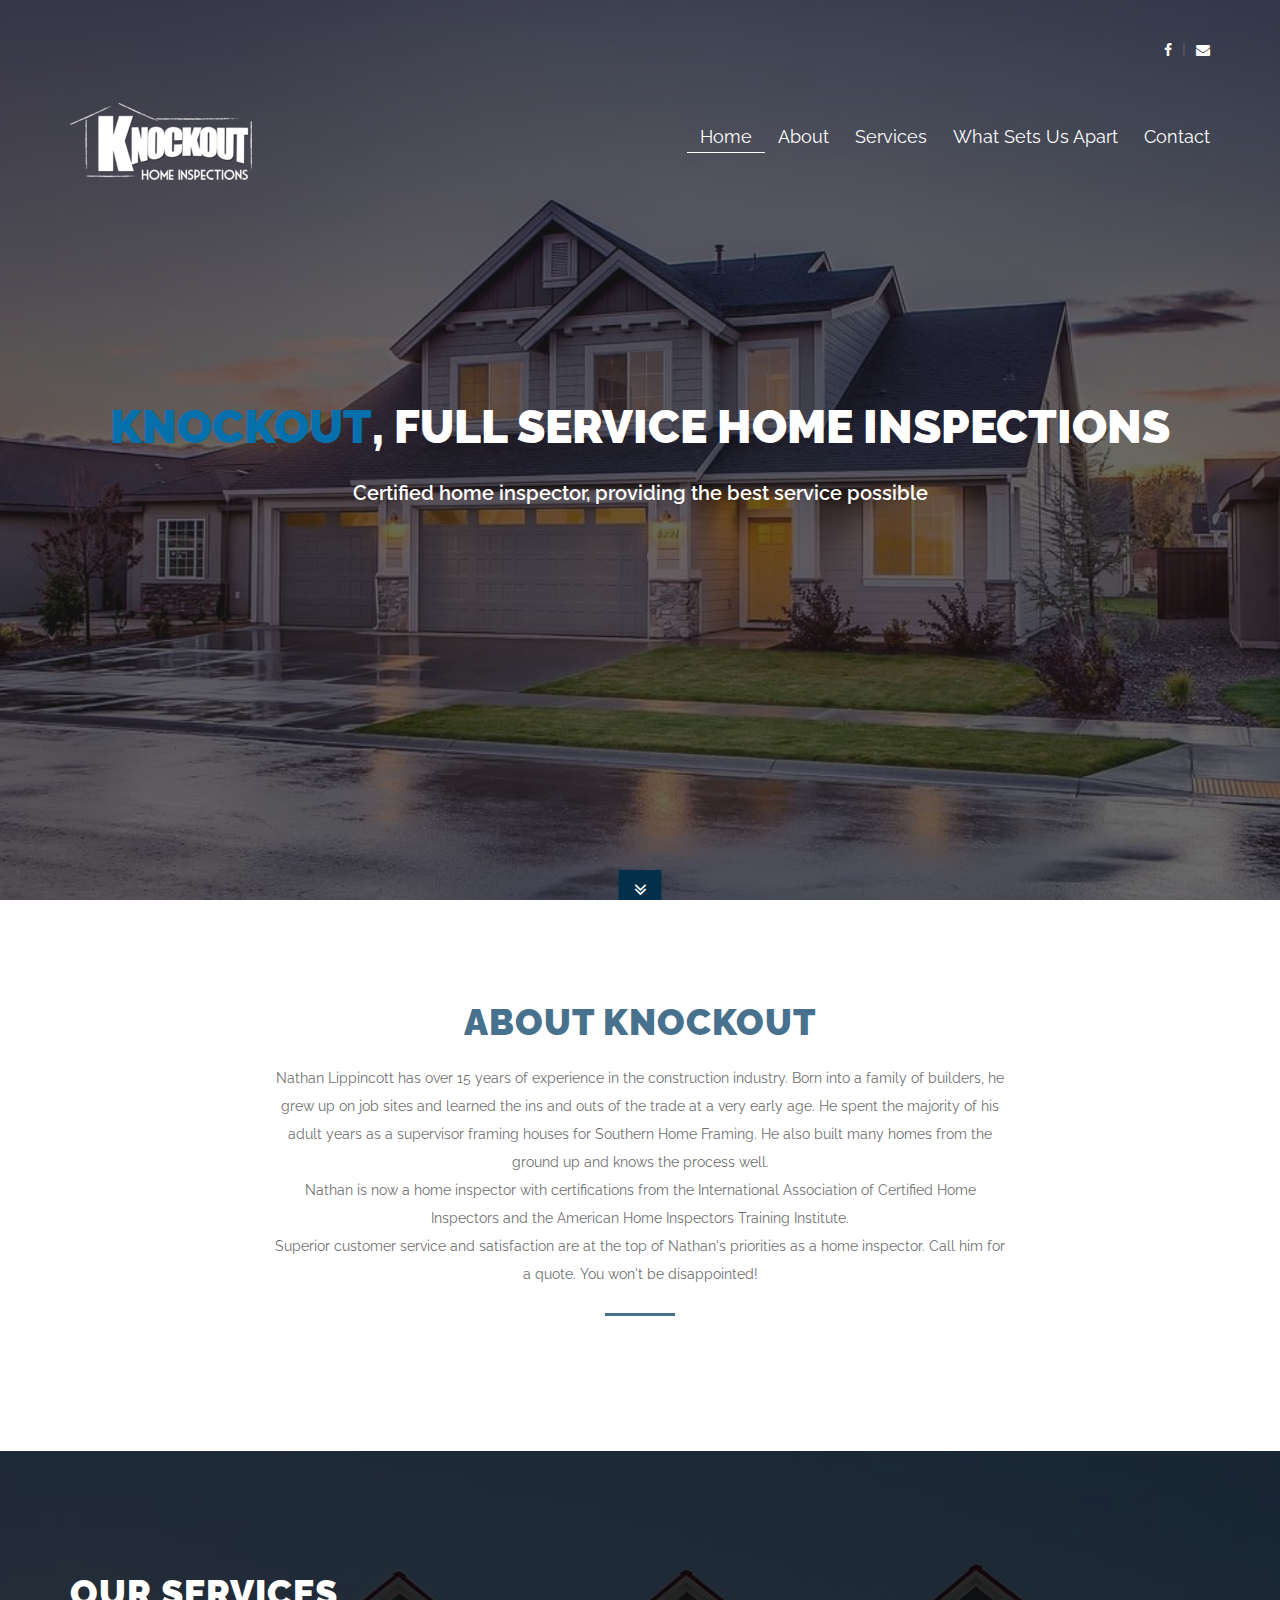
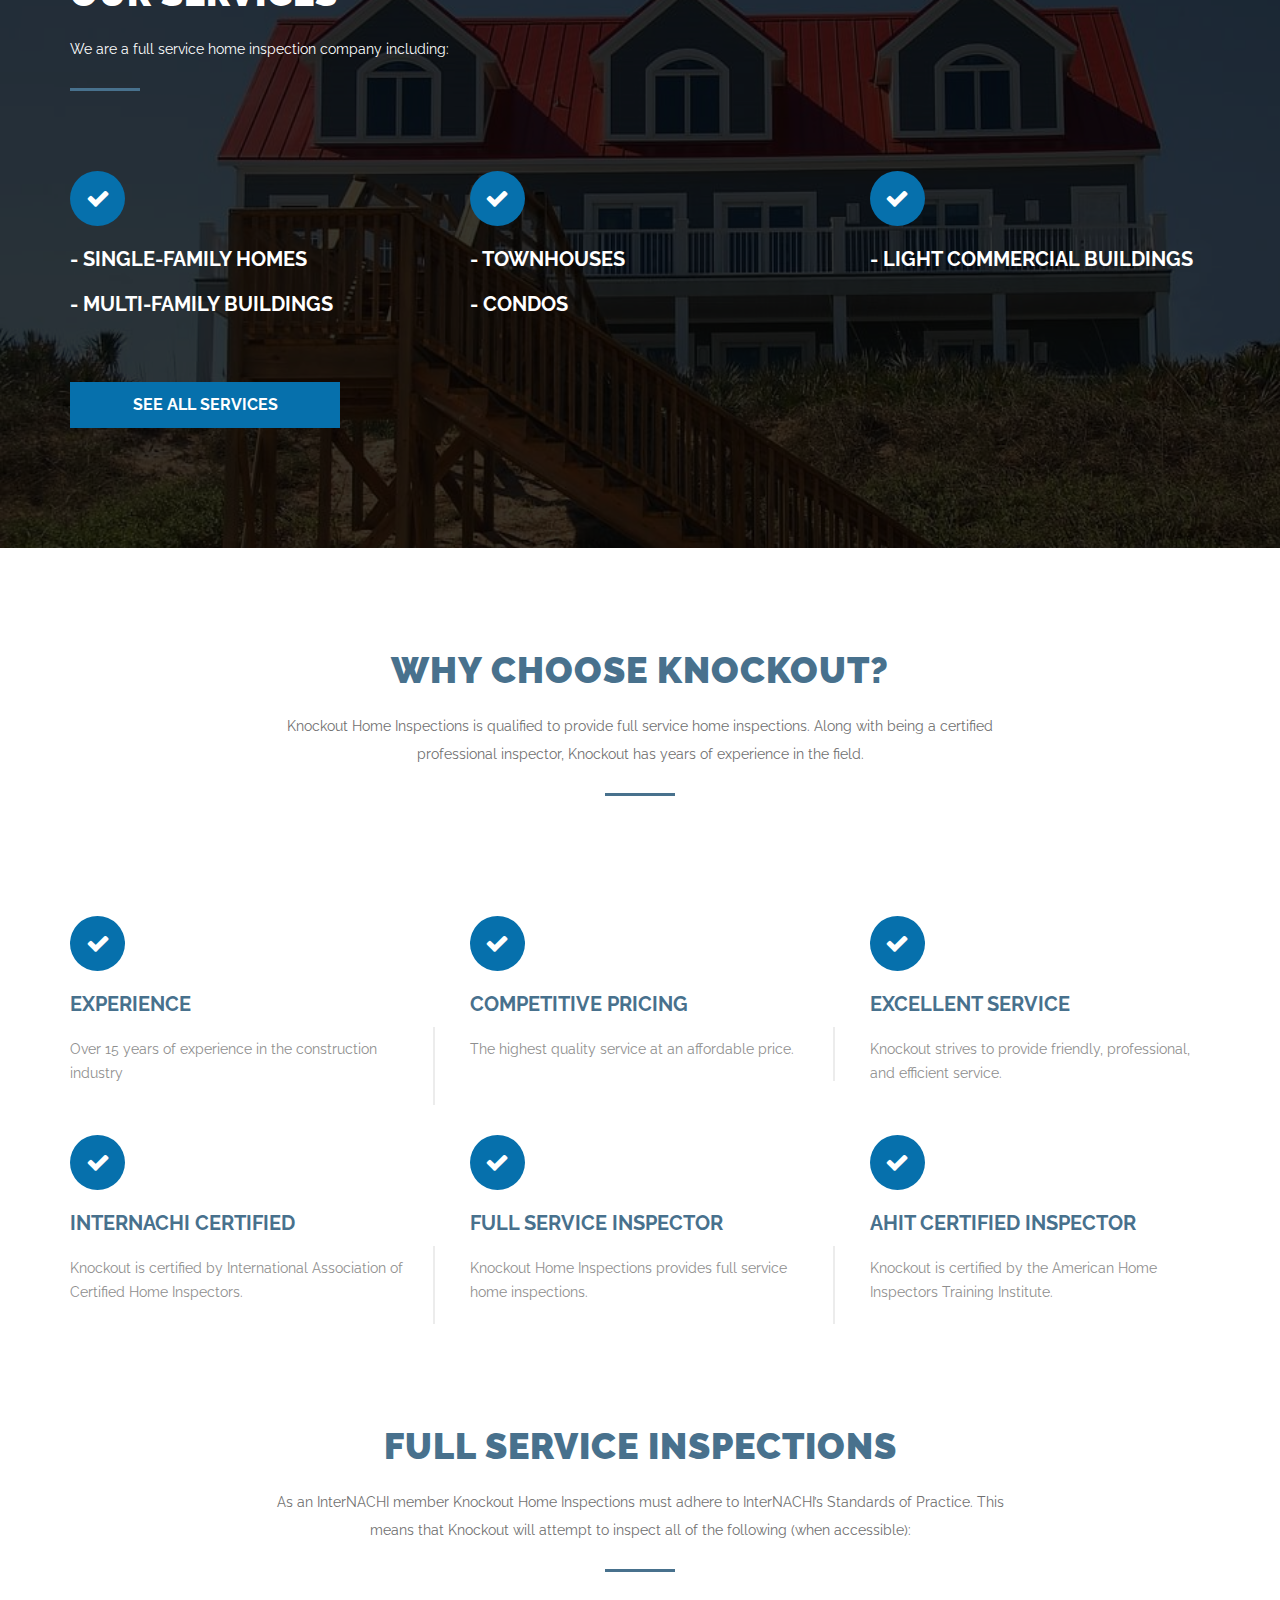
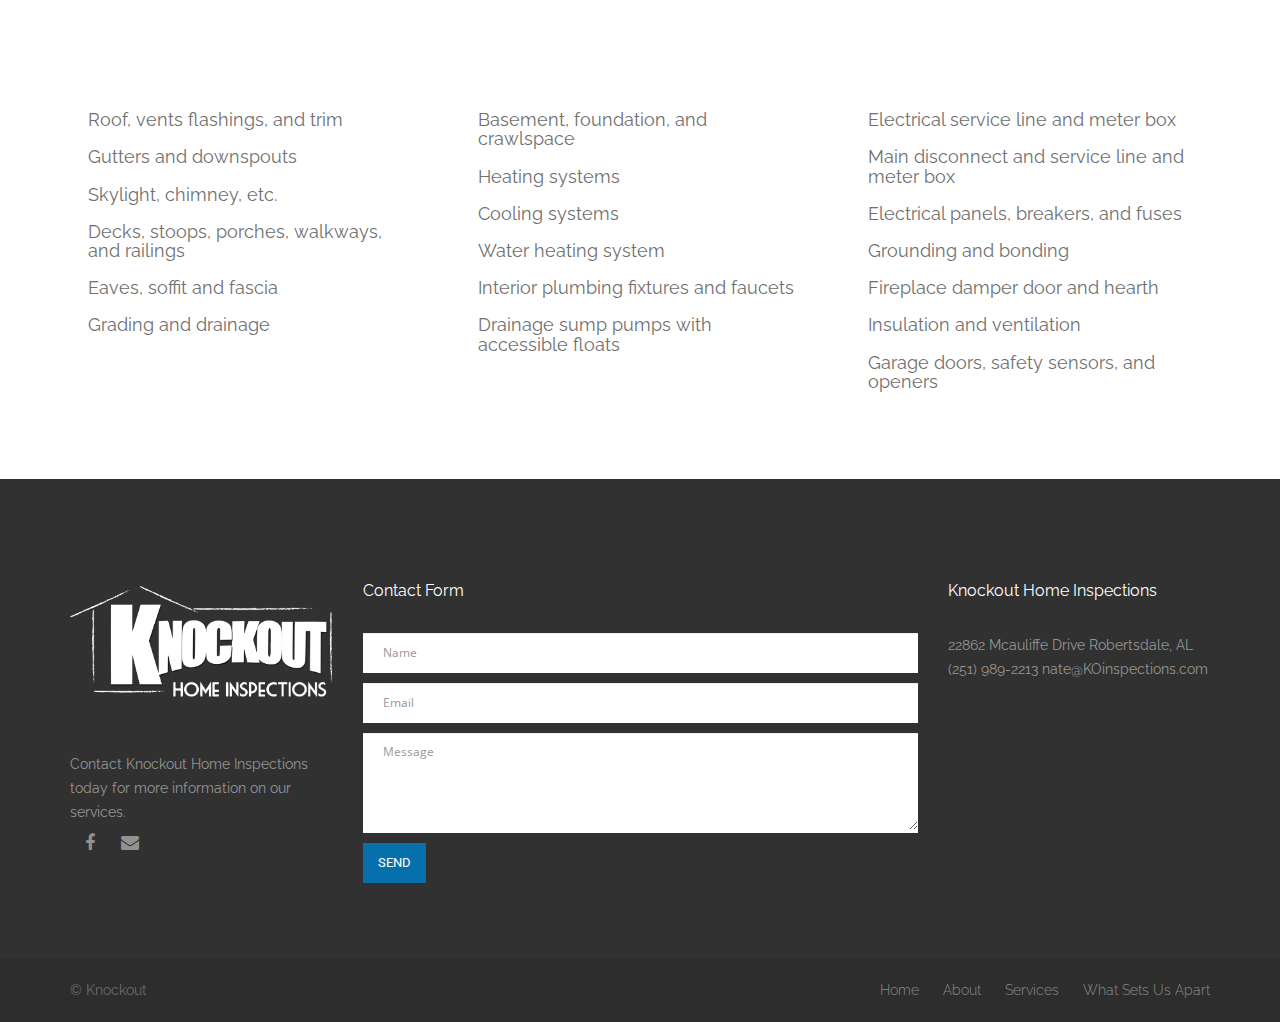
==== commit dce9c69c: "removed eifs, changed address and email" ====
--- a/index.html
+++ b/index.html
@@ -197,7 +197,7 @@
 							</div>
 							<div class="head-quote">
 								<p>Nathan Lippincott has over 15 years of experience in the construction industry. Born into a family of builders, he grew up on job sites and learned the ins and outs of the trade at a very early age. He spent the majority of his adult years as a supervisor framing houses for Southern Home Framing. He also built many homes from the ground up and knows the process well.</p>
-								<p>Nathan is now a home inspector with certifications from the International Association of Certified Home Inspectors, Exterior Insulation and Finish Systems (EIFS), and the American Home Inspectors Training Institute.</p>
+								<p>Nathan is now a home inspector with certifications from the International Association of Certified Home Inspectors and the American Home Inspectors Training Institute.</p>
 								<p>Superior customer service and satisfaction are at the top of Nathan's priorities as a home inspector. Call him for a quote. You won't be disappointed!</p>
 							</div>
 							<div class="head-border"></div>
@@ -559,10 +559,7 @@
 											<div class="block-title">
 										        <h3>- Light Commercial Buildings</h3>
 											</div>
-											<div class="block-title">
-												<br>
-												<h3>- EIFS (Synthetic Stucco)</h3>
-											</div>
+											
 										</div>
 									</div>
 								</div>
@@ -826,7 +823,7 @@
 												<p>Knockout is certified by International Association of Certified Home Inspectors.</p>
 											</div>
 										</div>
-									</div>
+									</div> 
 								</div>
 								<div class="col col-md-4">
 									<div class="service-block">
@@ -835,10 +832,10 @@
 												<span><i class="fa fa-check"></i></span>
 											</div>
 											<div class="block-title">
-												<h3>EIFS Certified Inspector</h3>
-											</div>
-											<div class="block-description">
-												<p>Knockout Home Inspections is EIFS (Exterior Insulation and Finish Systems) Certified.</p>
+												<h3>Full Service Inspector</h3>
+											</div>
+											<div class="block-description">
+												<p>Knockout Home Inspections provides full service home inspections.</p>
 											</div>
 										</div>
 									</div>
@@ -1199,7 +1196,7 @@
 										<h3>Contact Form</h3>
 									</div>
 									<div class="block-form">
-										<form action="https://formspree.io/knockoutinspections@gmail.com" method="POST">
+										<form action="https://formspree.io/nate@KOinspections.com" method="POST">
 											<div class="form-group">
 												<input type="text" class="form-control" name="name" placeholder="Name">
 											</div>
@@ -1223,9 +1220,9 @@
 										<h3>Knockout Home Inspections</h3>
 									</div>
 									<div class="block-feeds">
-										<p>21825 County Rd 38 S Summerdale, AL</p>
+										<p>22862 Mcauliffe Drive Robertsdale, AL</p>
 										<a href="tel:2519892213">(251) 989-2213</a>
-										<a href="mailto:knockoutinspections@gmail.com">knockoutinspections@gmail.com</a>
+										<a href="mailto:nate@KOinspections.com">nate@KOinspections.com</a>
 									</div>
 								</div>
 							</div>
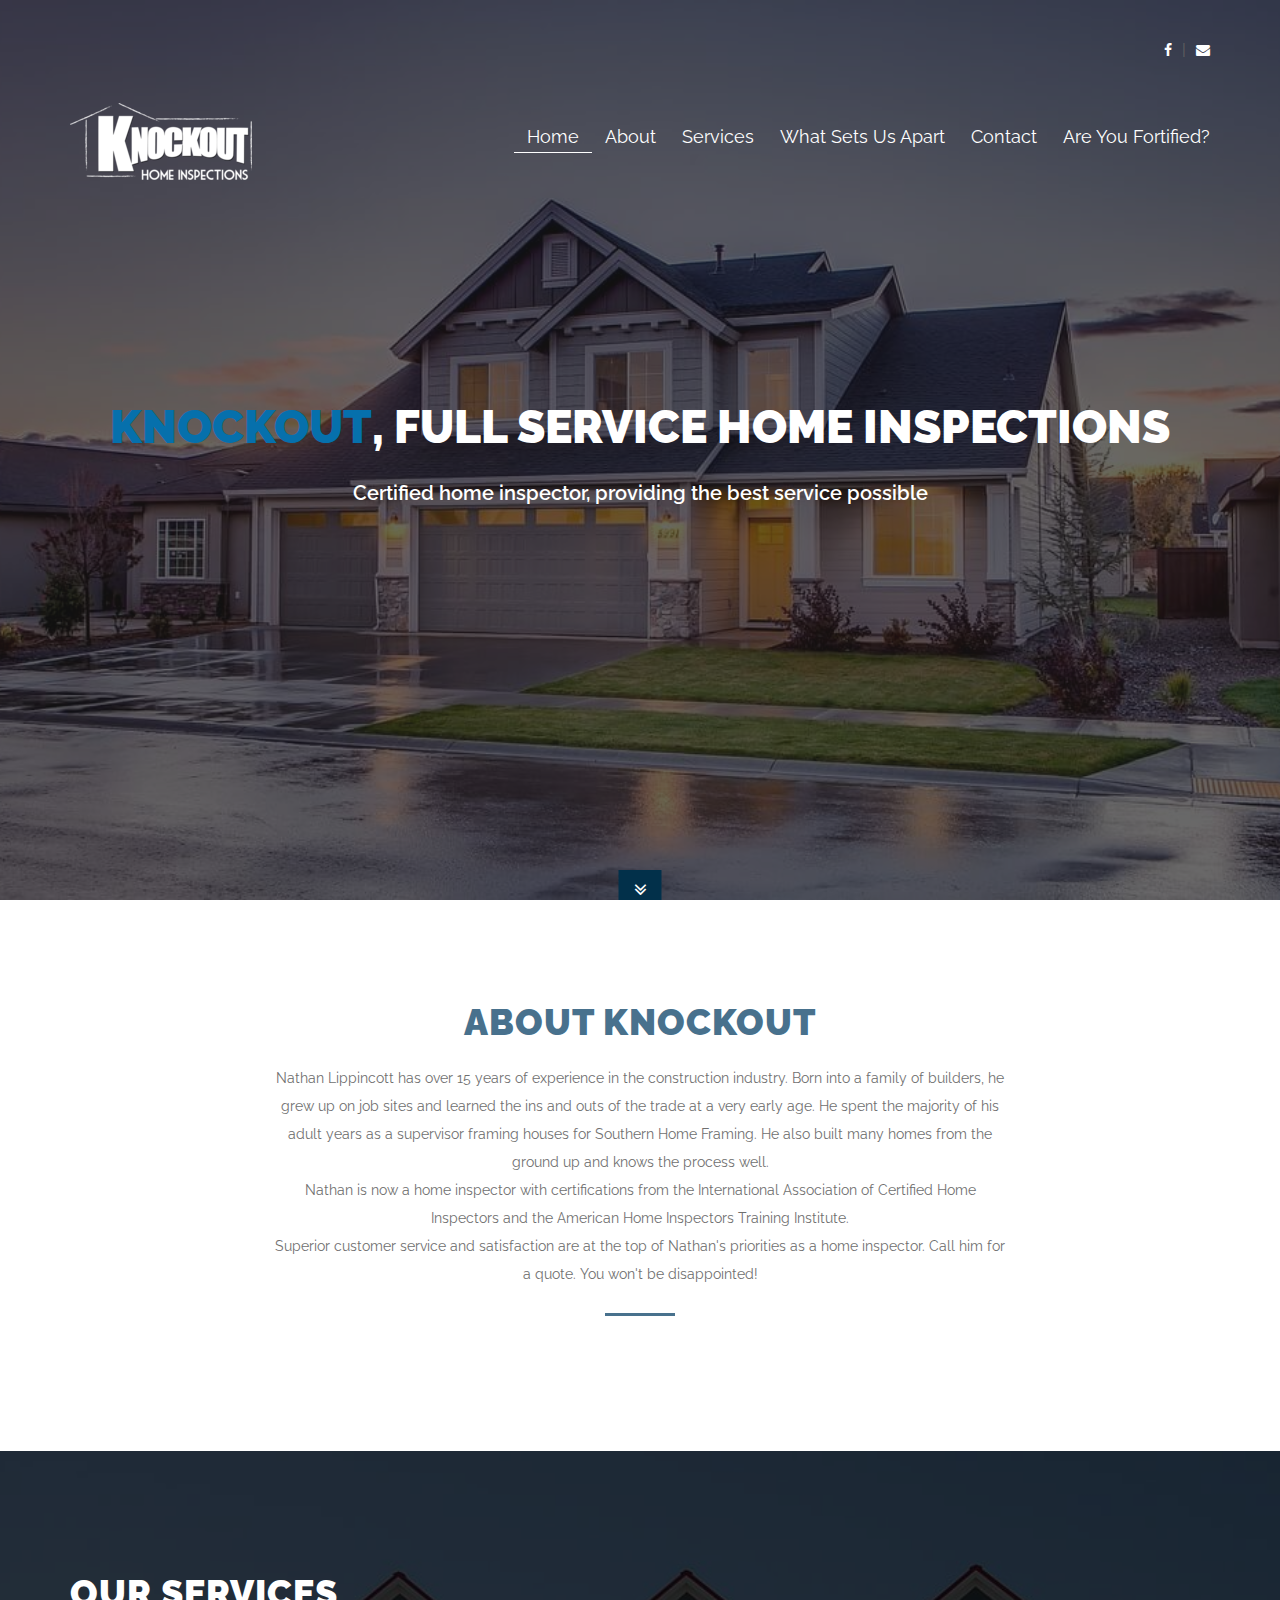
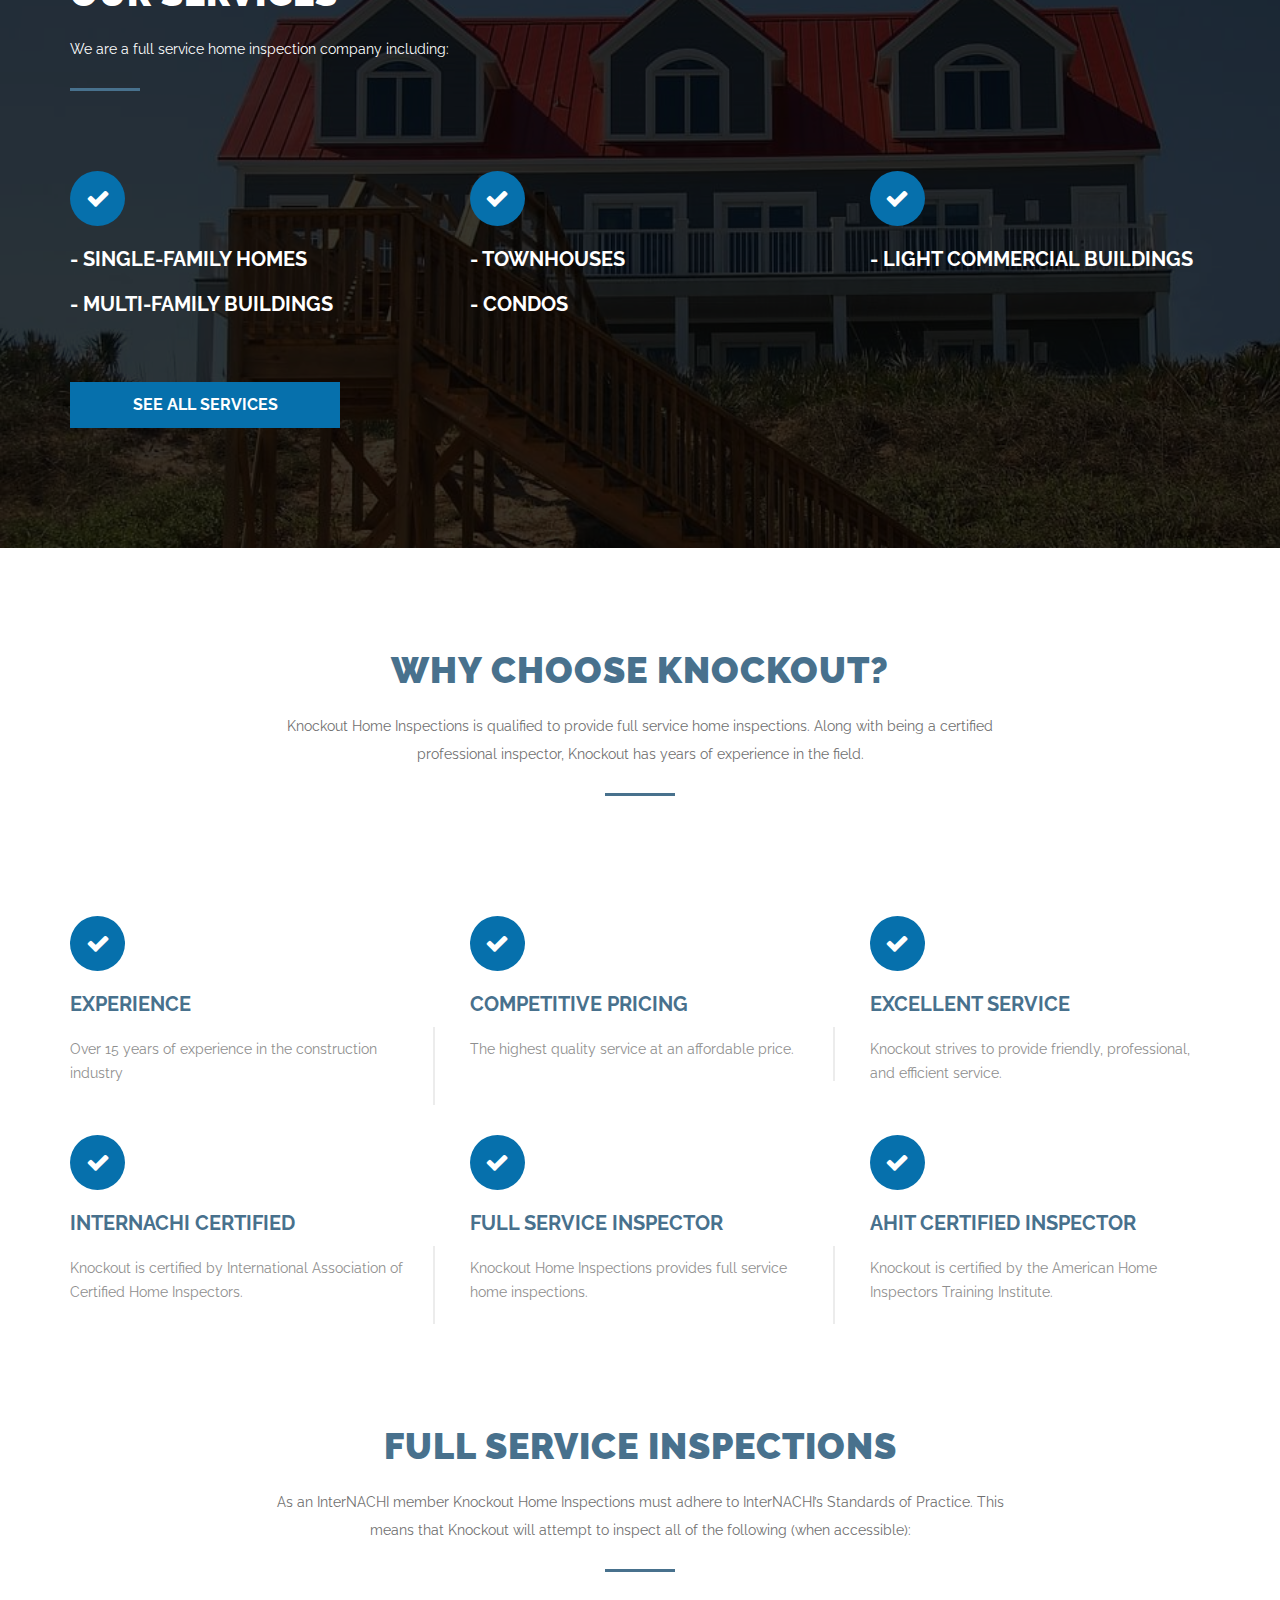
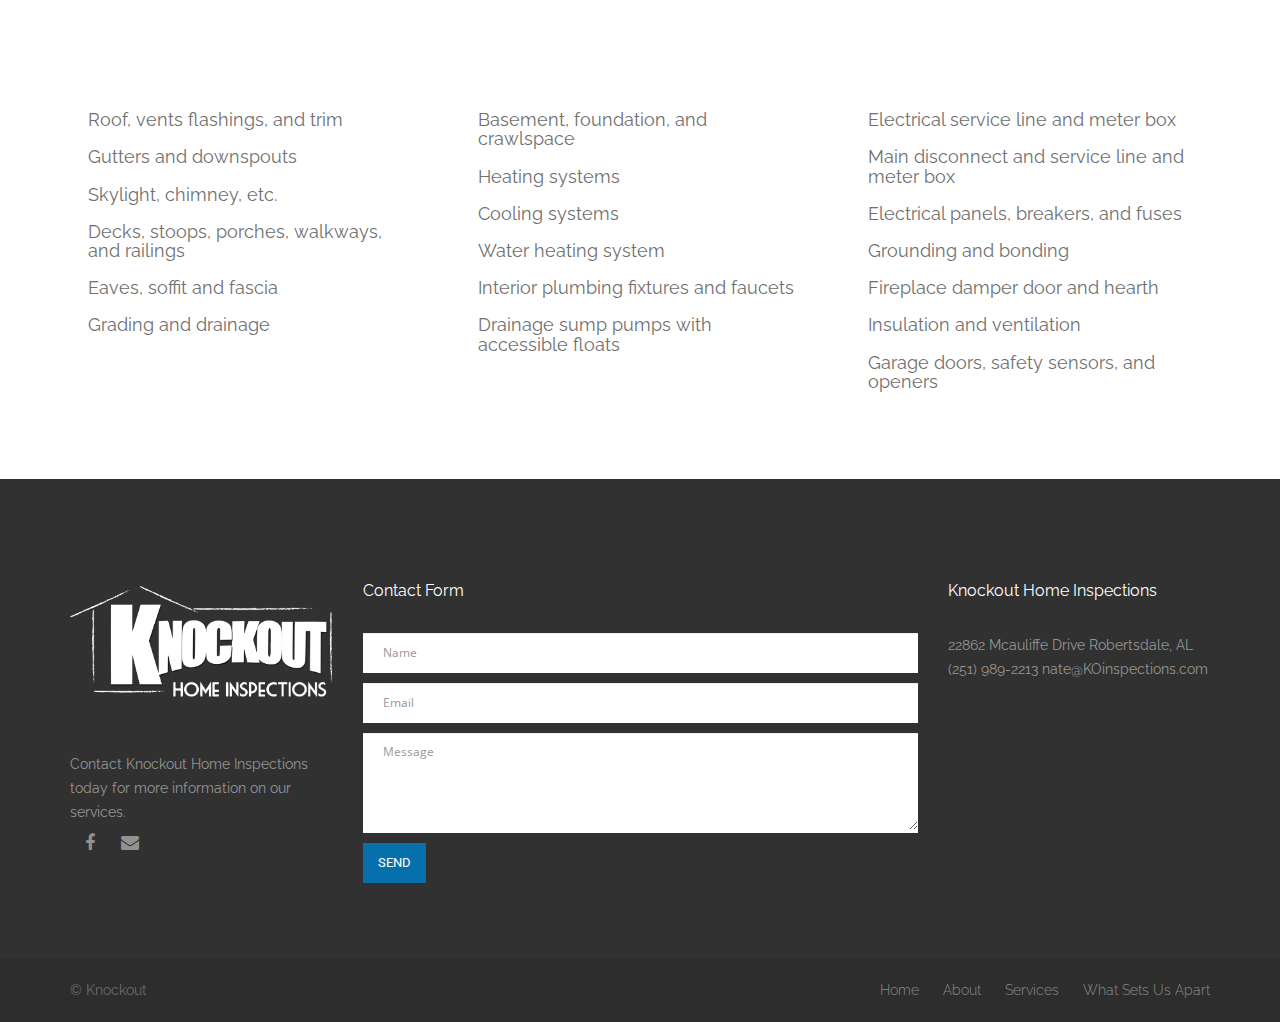
==== commit 81aa1ddf: "Add links for befortified" ====
--- a/index.html
+++ b/index.html
@@ -100,6 +100,7 @@
 										</div>
 									</li> -->
 									<li><a href="#cnt_contact">Contact</a></li>
+									<li><a href="/fortified.html">Are You Fortified?</a></li>
 								</ul>
 							</div>
 						</nav>
--- a/assets/css/project-theme.css
+++ b/assets/css/project-theme.css
@@ -5,6 +5,7 @@
 /*-----  Unsorted Variables  -----*/
 /*-----  Brands Variables  -----*/
 /* Brand Primary */
+/* Fortified Landing Green */
 /* Brand Warning */
 /* Brand Danger */
 /* Brand Gray */
@@ -23,6 +24,7 @@
 /*-----  Unsorted Variables  -----*/
 /*-----  Brands Variables  -----*/
 /* Brand Primary */
+/* Fortified Landing Green */
 /* Brand Warning */
 /* Brand Danger */
 /* Brand Gray */
@@ -213,6 +215,13 @@
       clear: both; } }
 
 /*==========  Common Partials  ==========*/
+.fortified-header {
+  background: url("../images/house2.jpeg") no-repeat center center;
+  background-size: cover; }
+
+.main-navbar-container.fortified-nav.nav-sticked {
+  background: #006838; }
+
 header {
   position: relative;
   background: url("../images/house.jpg") no-repeat center center;
@@ -582,6 +591,10 @@
 footer {
   /*==========  Pre Footer  ==========*/
   /*==========  Post Footer  ==========*/ }
+  footer .pre-footer-container.fortified {
+    background: #001c0f; }
+  footer .post-footer-container.fortified {
+    background: #193226; }
   footer .pre-footer-container {
     padding-top: 100px;
     padding-bottom: 45px;
@@ -800,6 +813,20 @@
   line-height: 19.2px;
   color: #000; }
 
+.fortified-heading {
+  color: #193226 !important; }
+
+.btn.btn-primary.fortified {
+  background: #193226; }
+
+.keyIcon {
+  float: left; }
+  .keyIcon img {
+    width: 65%; }
+
+.block-description.fortified {
+  margin-left: 22%; }
+
 /*==========  Container  ==========*/
 .container {
   width: 1200px;
@@ -1400,6 +1427,13 @@
       font-weight: 900;
       line-height: 16.8px;
       color: #fff; }
+
+/*========== video block =======*/
+.videoblock {
+  display: block;
+  width: 100%; }
+  .videoblock div {
+    display: inline; }
 
 /*==========  Features Container  ==========*/
 .knockout-features-container {
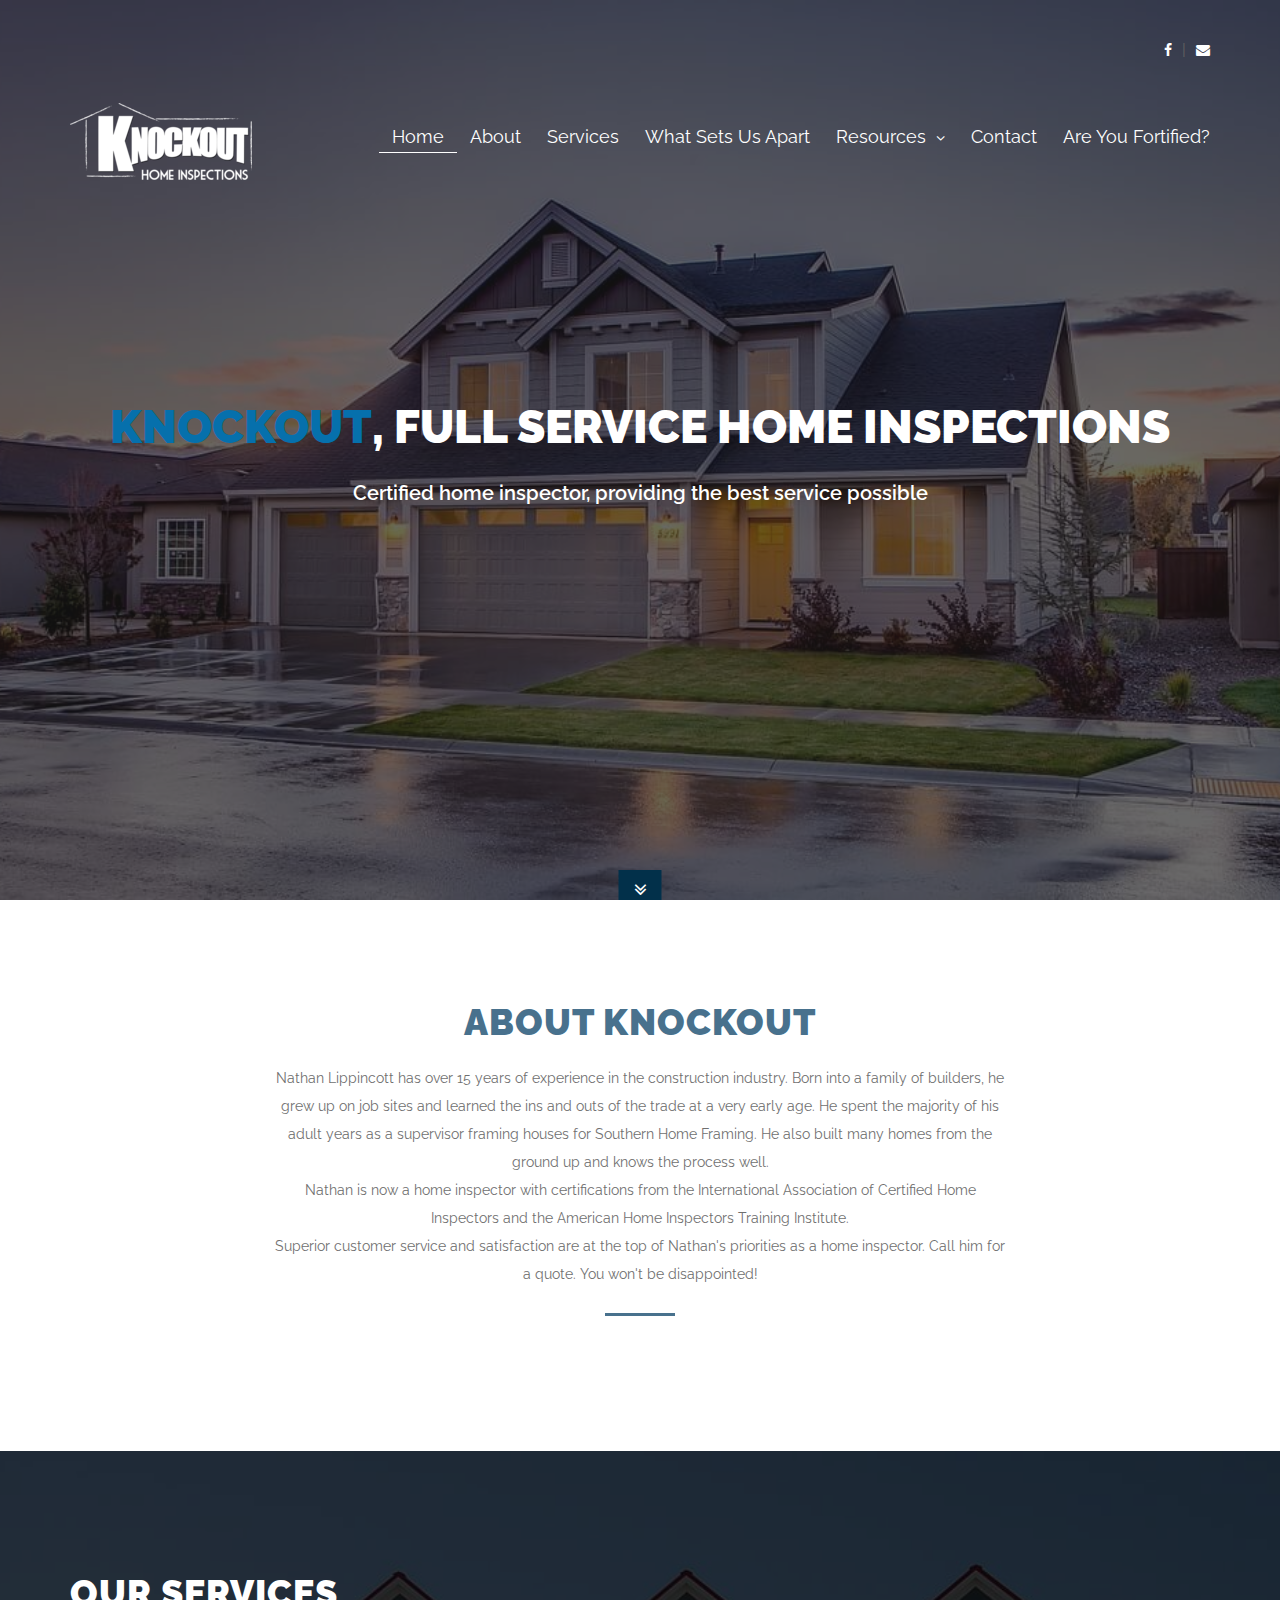
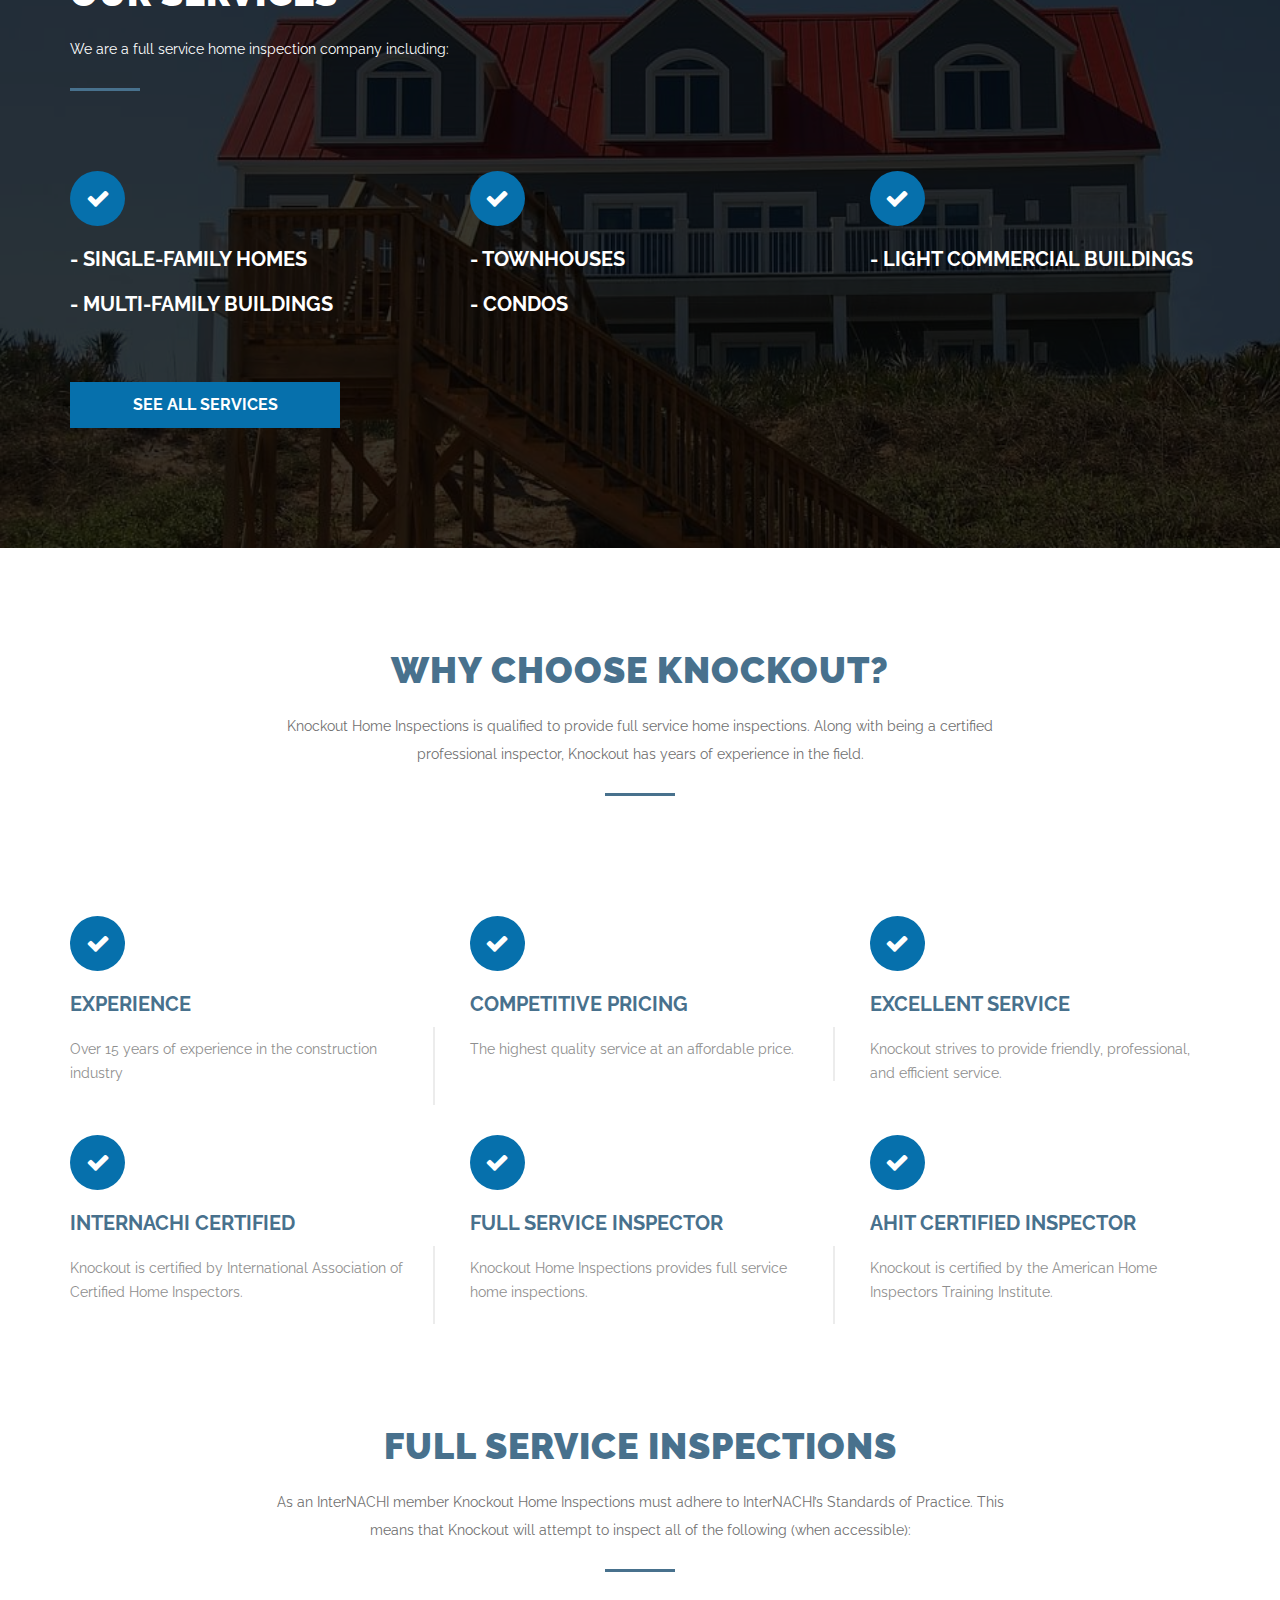
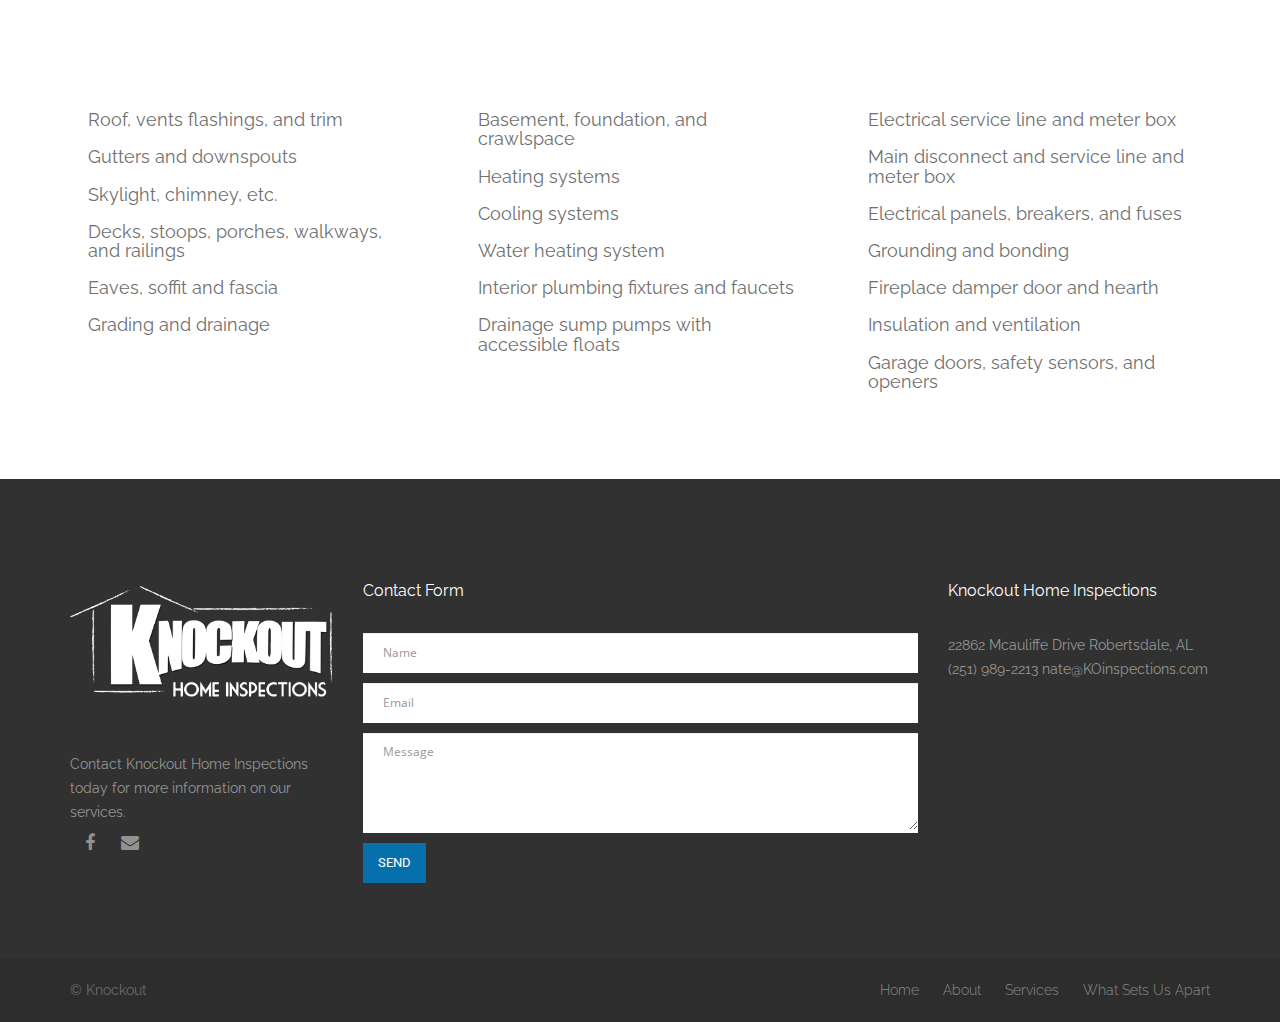
==== commit b6aa032a: "Add the resources nathan has been crying about forever" ====
--- a/index.html
+++ b/index.html
@@ -86,19 +86,15 @@
 									<li><a href="#cnt_about">About</a></li>
 									<li><a href="#cnt_services">Services</a></li>
 									<li><a href="#cnt_solutions">What Sets Us Apart</a></li>
-								<!--	<li><a href="#cnt_termite_control">Full Service Inspections</a></li>
 									<li>
-										<a href="javascript:;">More<i class="fa fa-angle-down"></i></a>
+										<a href="javascript:;">Resources<i class="fa fa-angle-down"></i></a>
 										<div class="sub-nav-container">
 											<ul class="list-unstyled sub-nav">
-												<li><a href="javascript:;">Sub Nav Element 01</a></li>
-												<li><a href="javascript:;">Sub Nav Element 02</a></li>
-												<li><a href="javascript:;">Sub Nav Element 03</a></li>
-												<li><a href="javascript:;">Sub Nav Element 04</a></li>
-												<li><a href="javascript:;">Sub Nav Element 05</a></li>
+												<li><a href="https://strengthenalabamahomes.com/" target="_blank">Strengthen Alabama Homes</a></li>
+												<li><a href="http://www.smarthomeamerica.org/dont-goof" target="_blank">Don't Goof</a></li>
 											</ul>
 										</div>
-									</li> -->
+									</li> 
 									<li><a href="#cnt_contact">Contact</a></li>
 									<li><a href="/fortified.html">Are You Fortified?</a></li>
 								</ul>
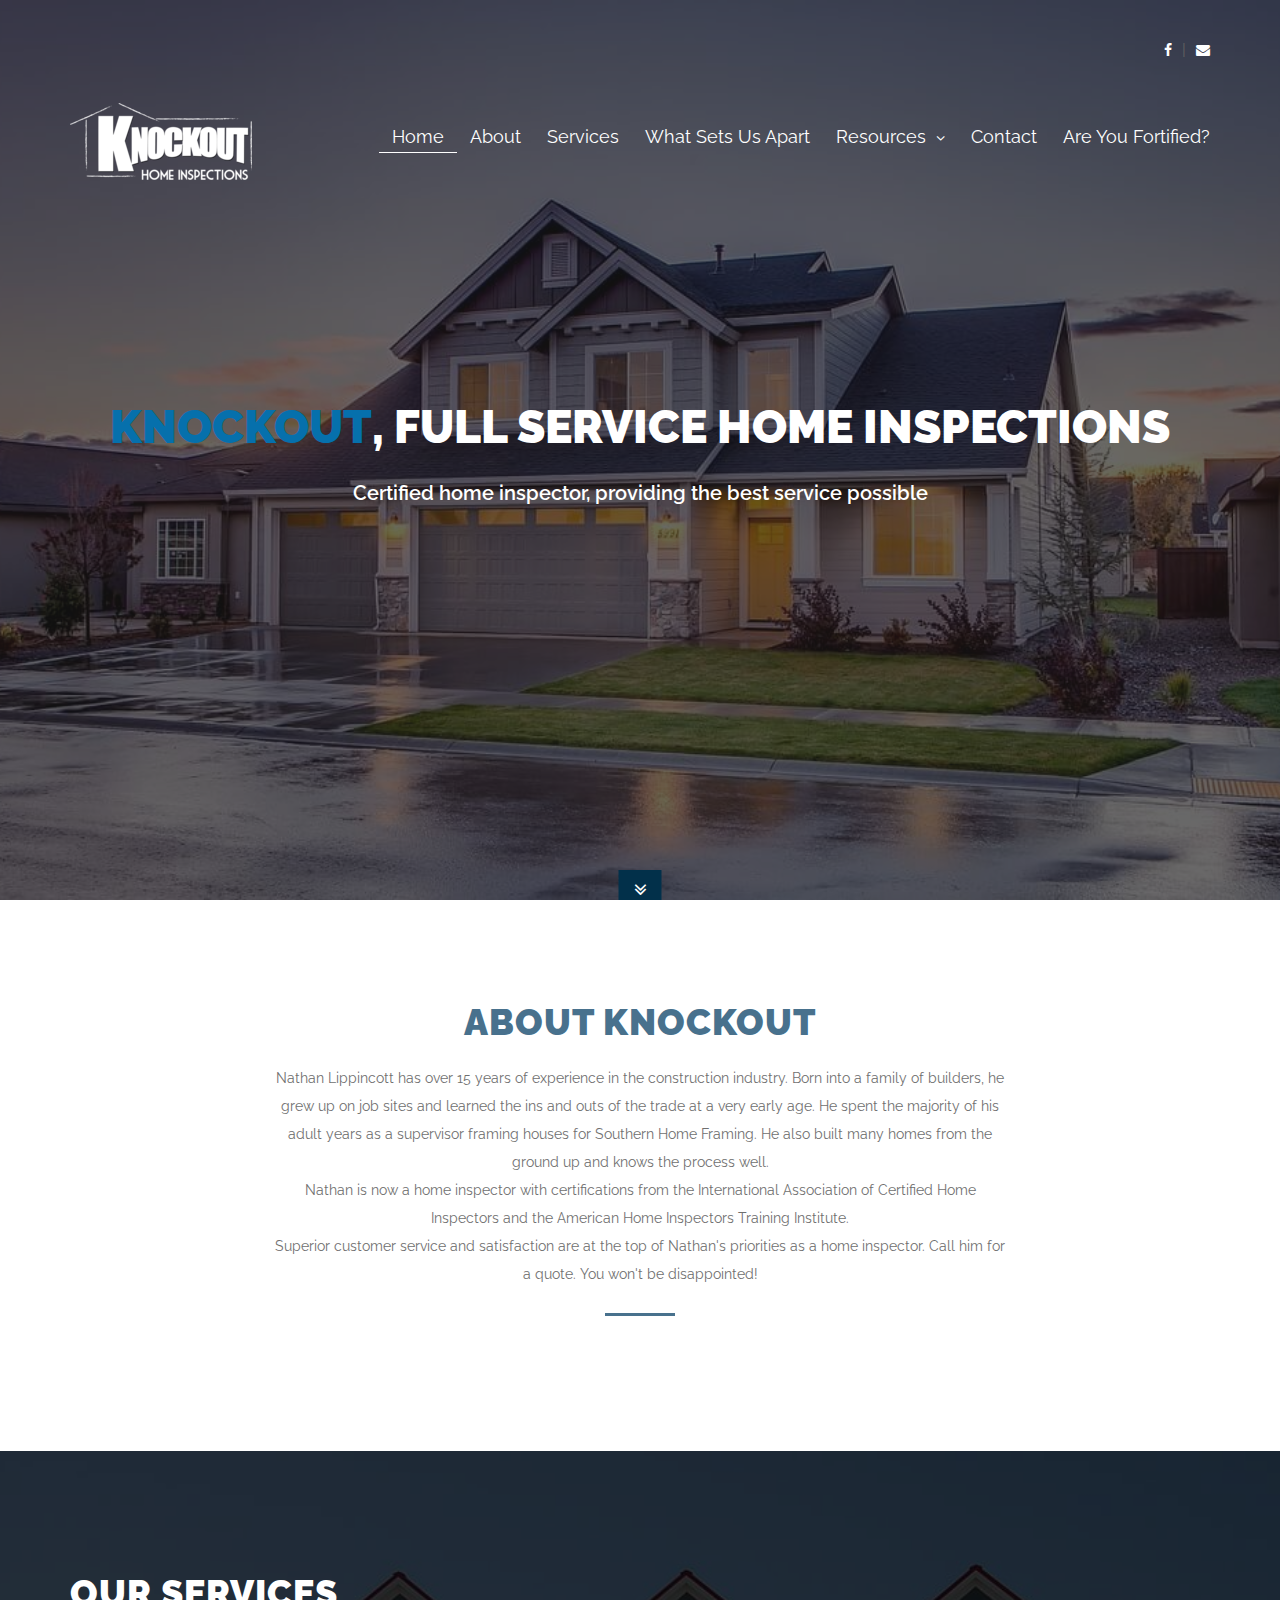
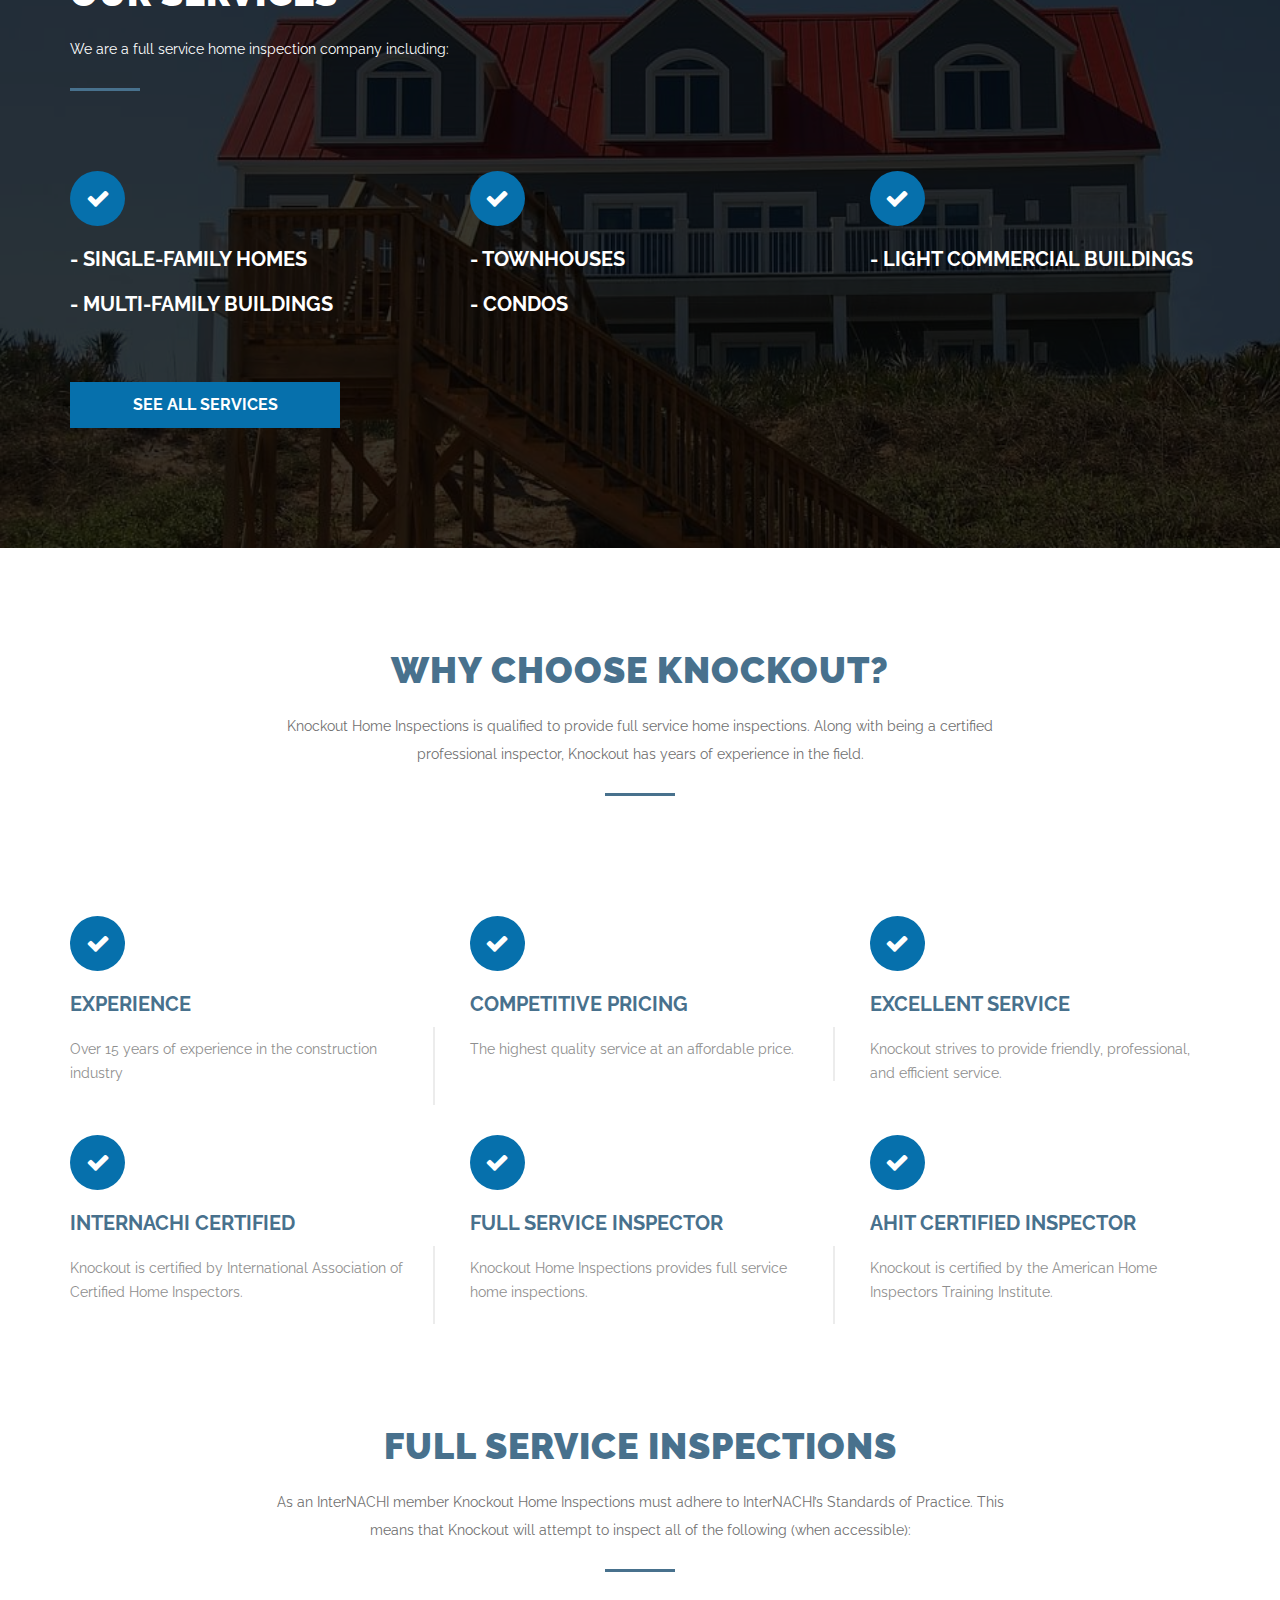
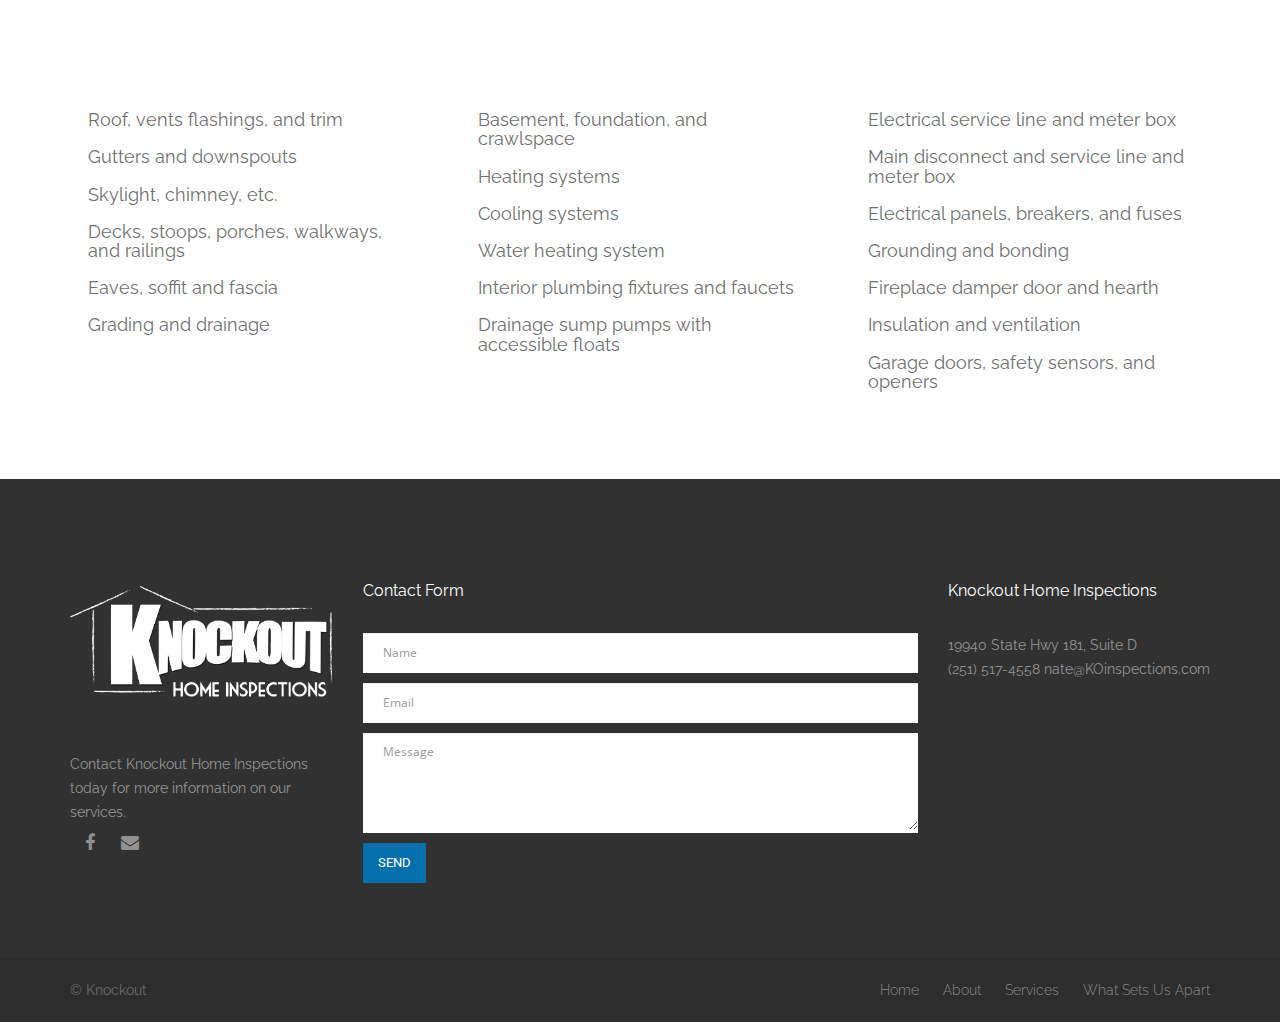
==== commit 867bfbd0: "updated contact info" ====
--- a/index.html
+++ b/index.html
@@ -1217,8 +1217,8 @@
 										<h3>Knockout Home Inspections</h3>
 									</div>
 									<div class="block-feeds">
-										<p>22862 Mcauliffe Drive Robertsdale, AL</p>
-										<a href="tel:2519892213">(251) 989-2213</a>
+										<p>19940 State Hwy 181, Suite D</p>
+										<a href="tel:2515174558">(251) 517-4558</a>
 										<a href="mailto:nate@KOinspections.com">nate@KOinspections.com</a>
 									</div>
 								</div>
